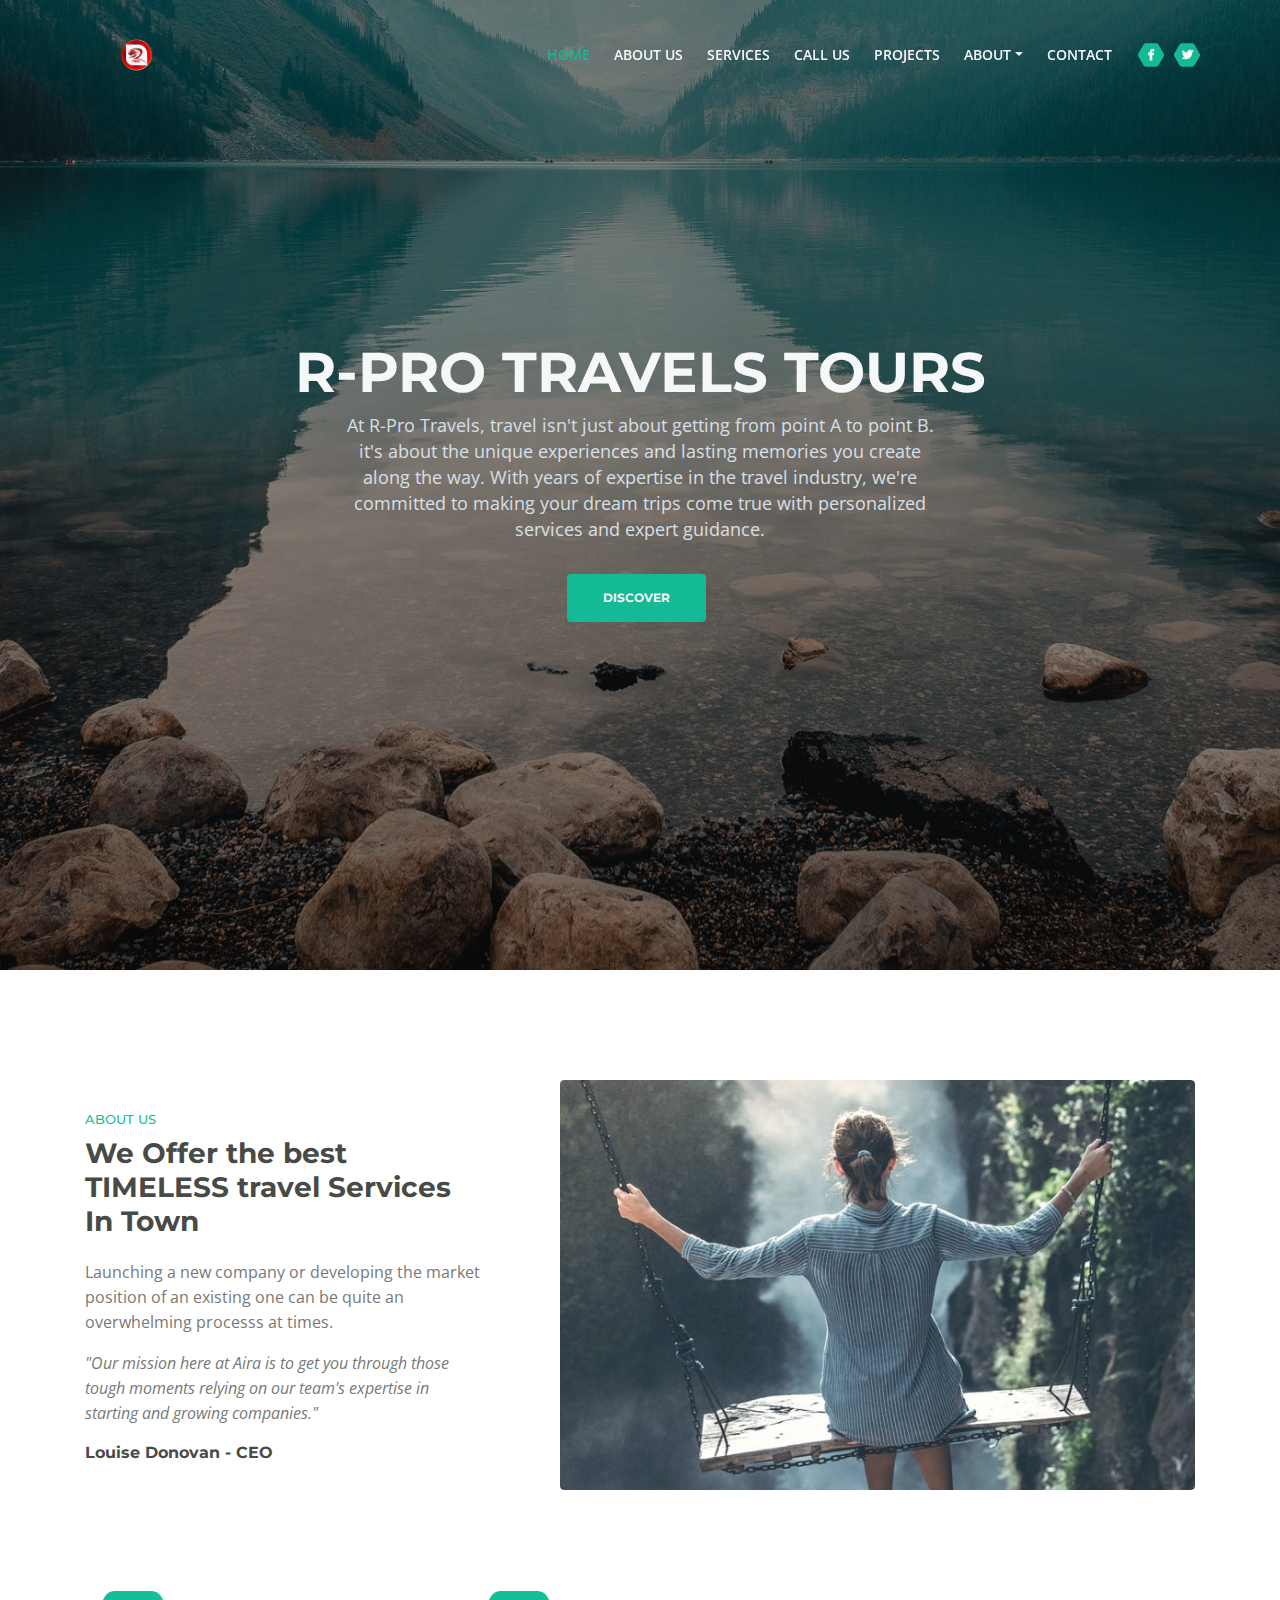
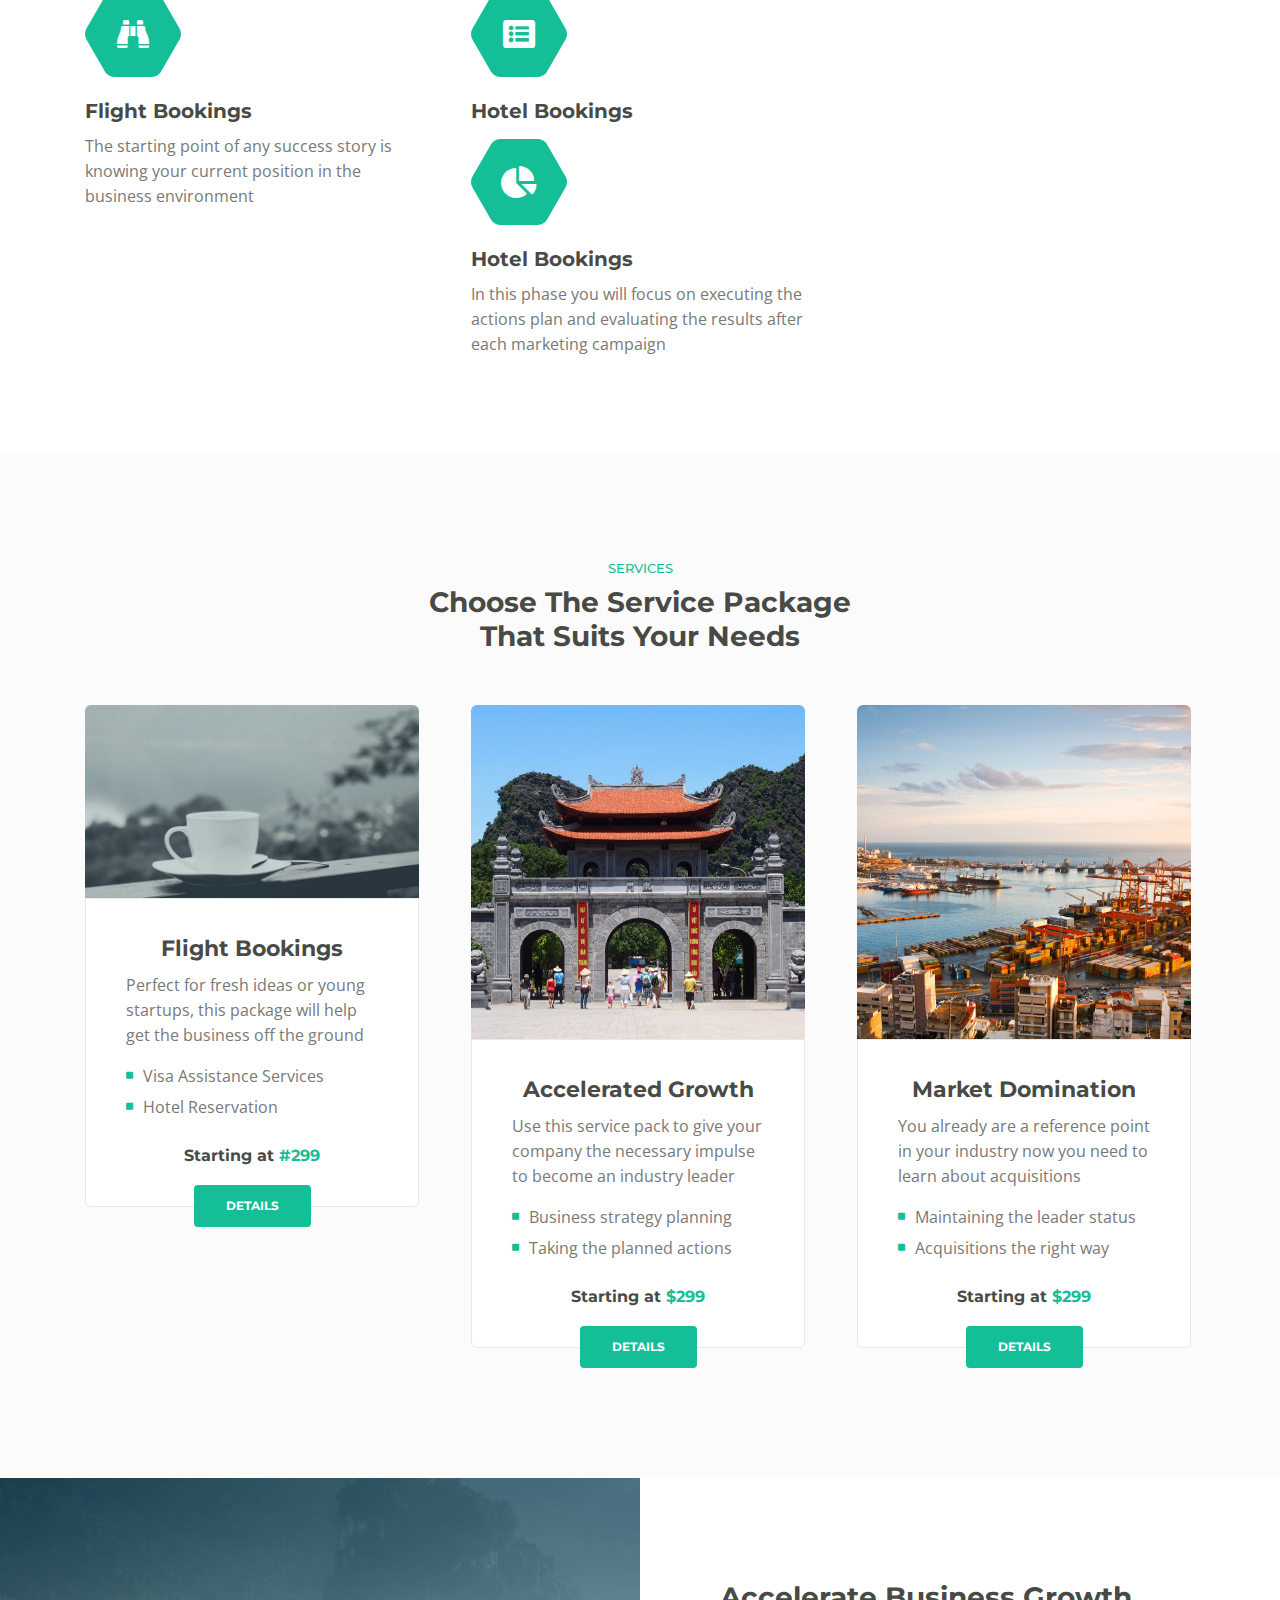
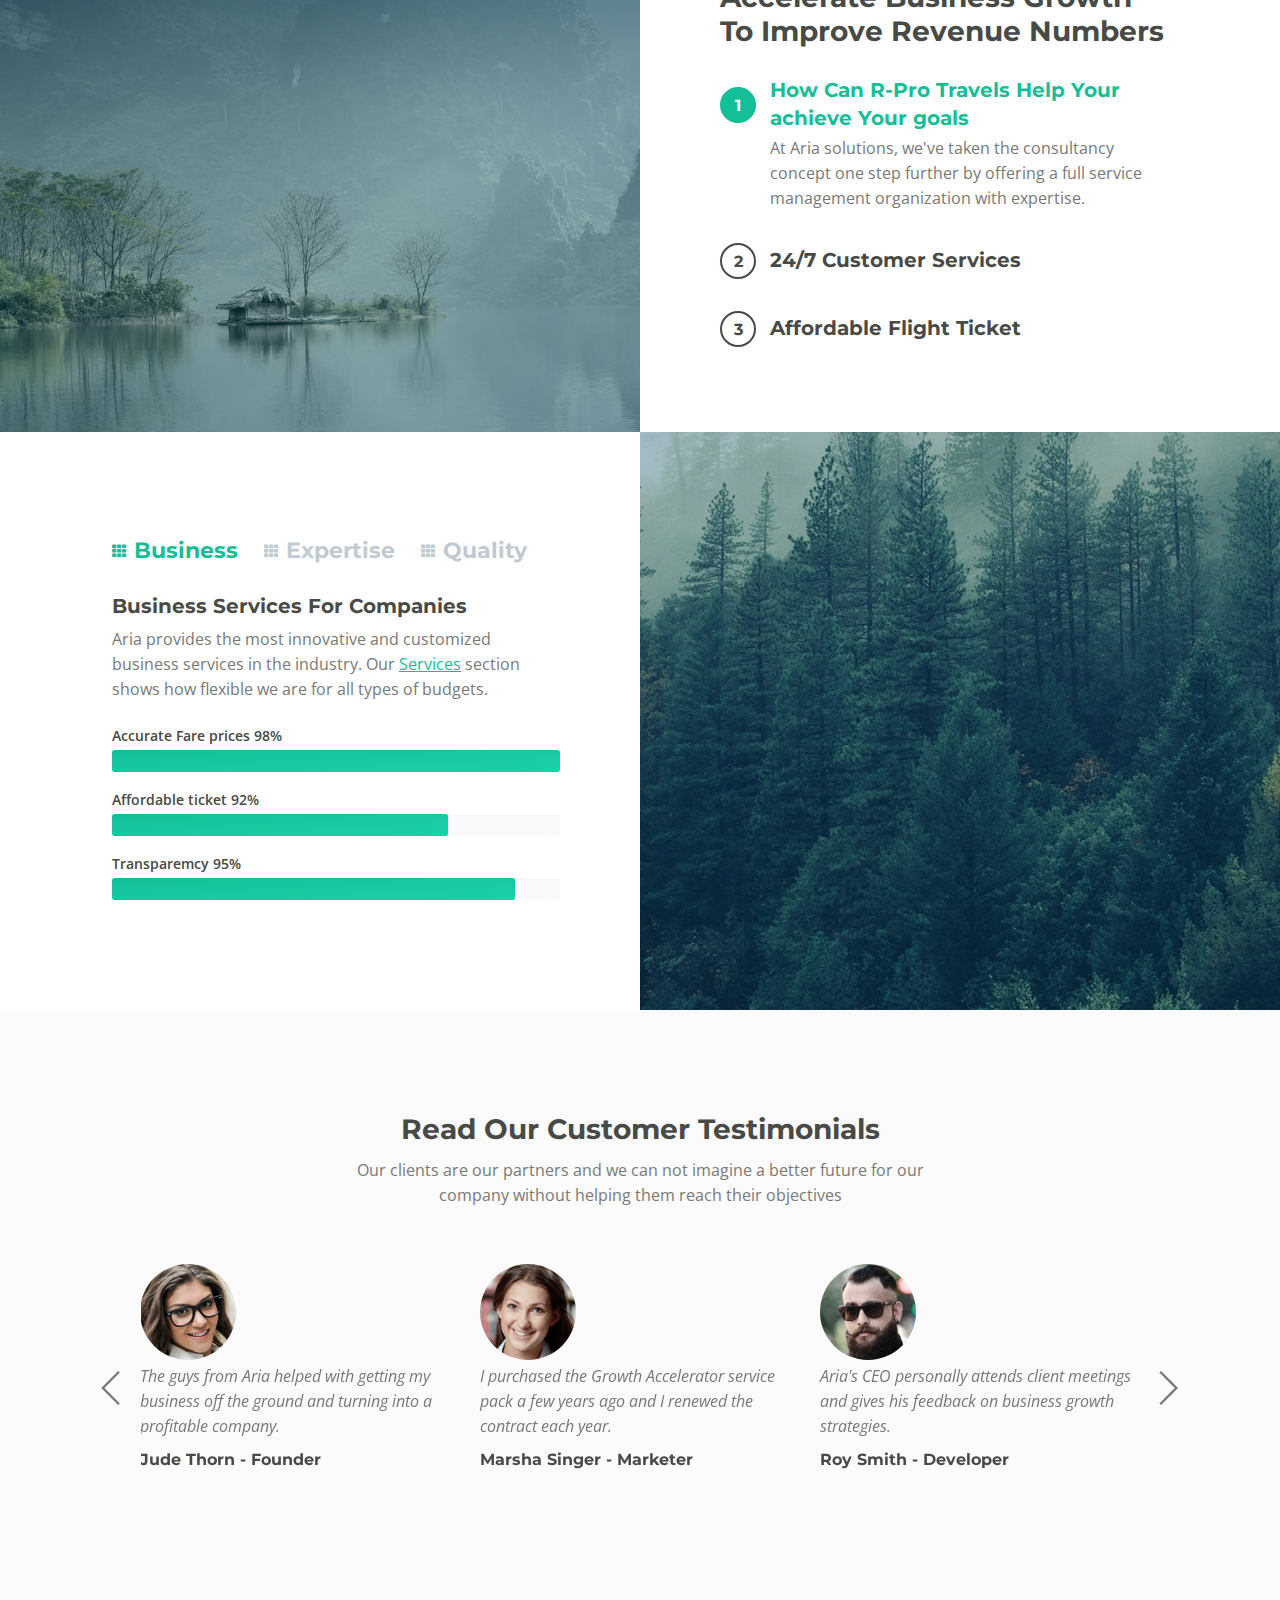
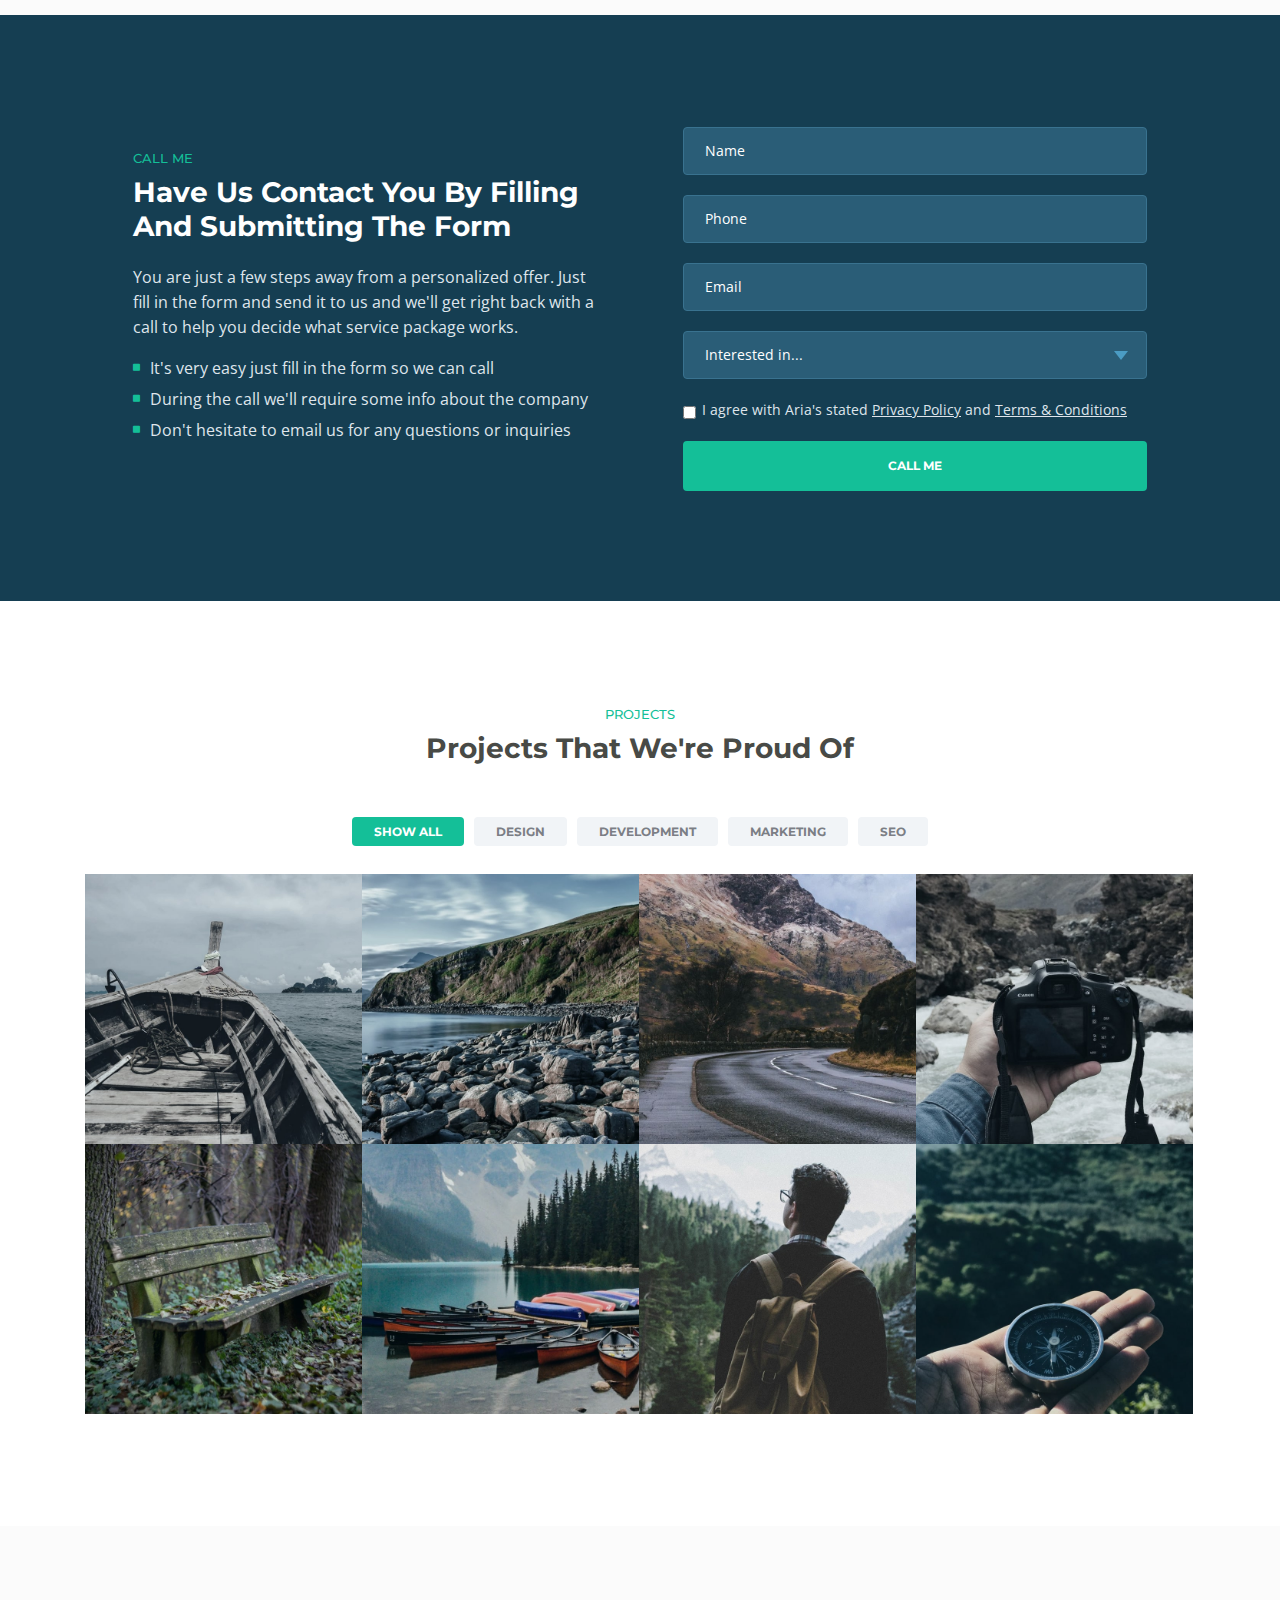
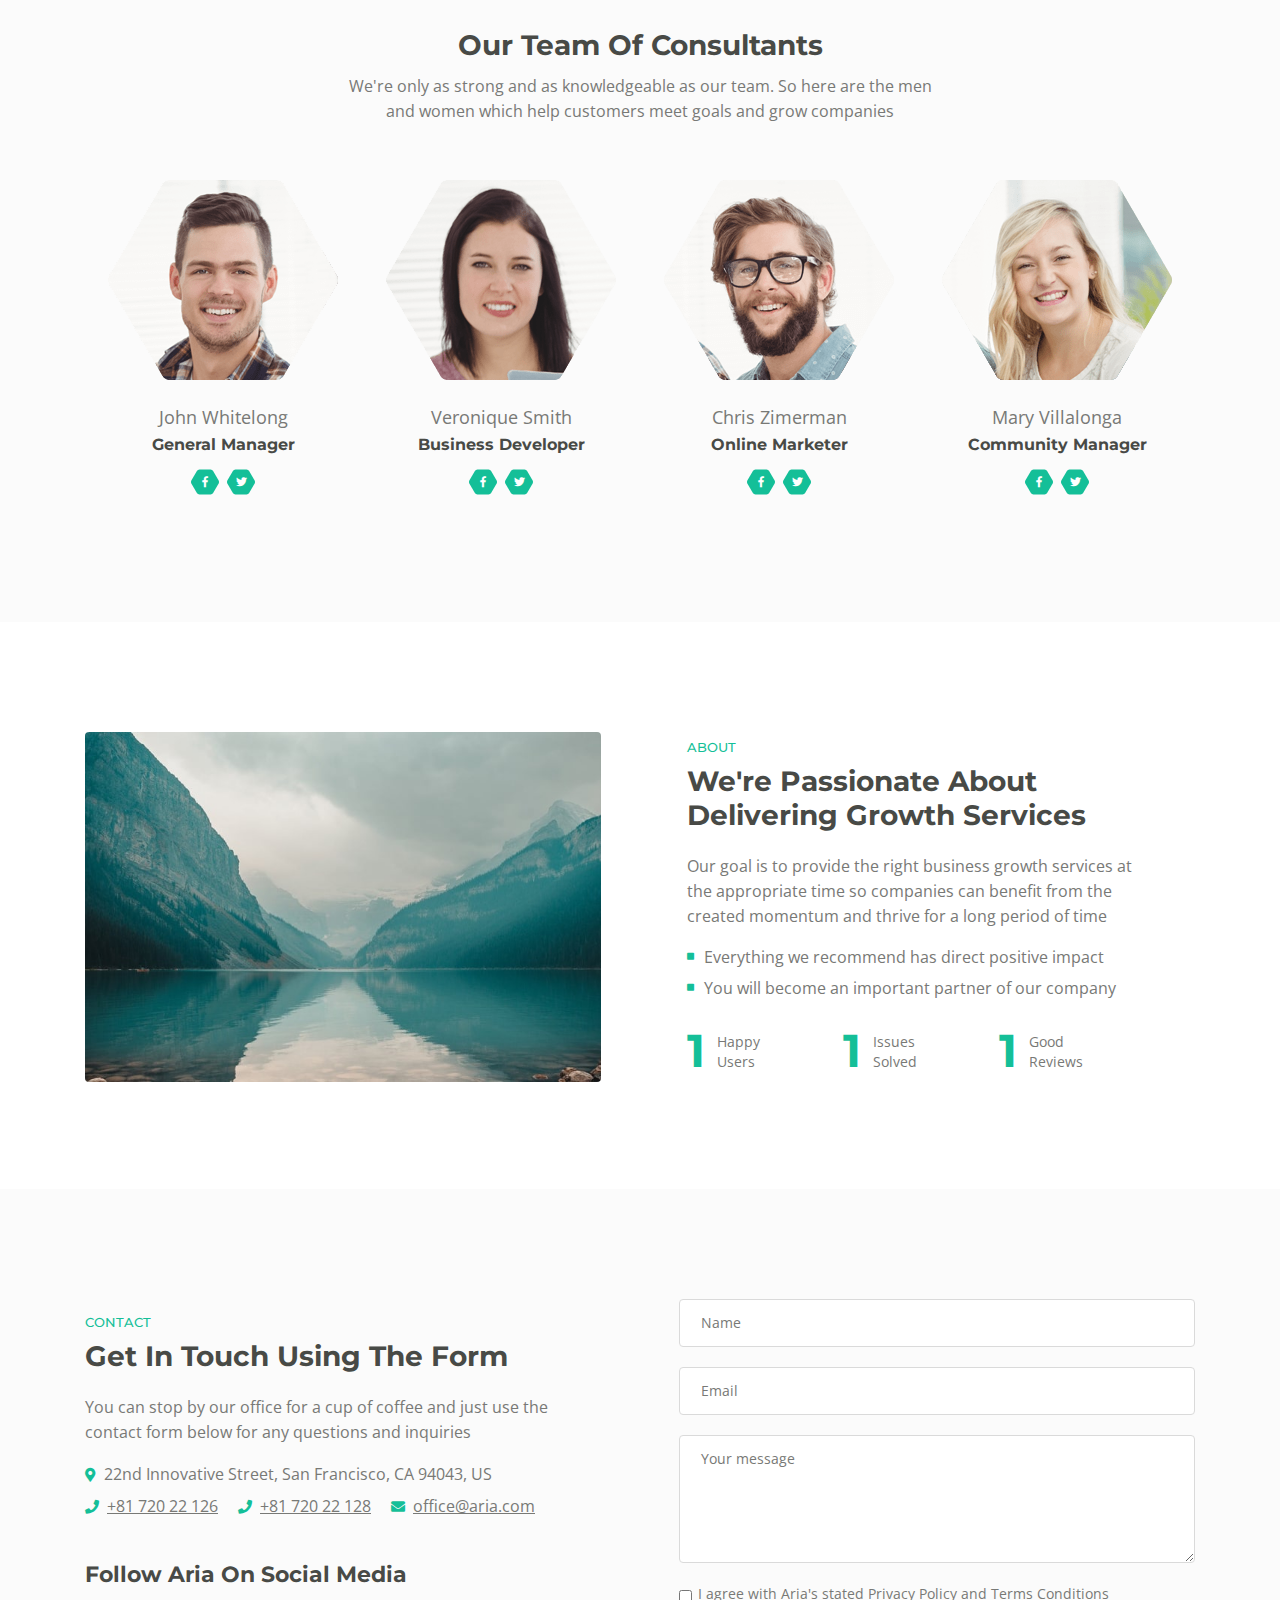
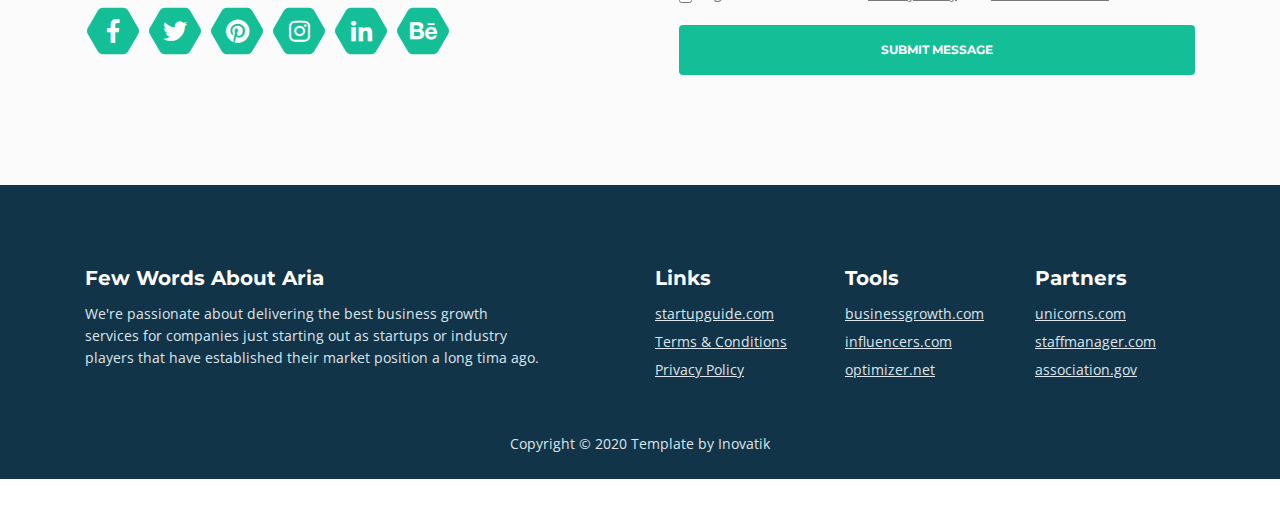
==== web/index.html @ df6839e1 "first commit" ====
<!DOCTYPE html>
<html lang="en">
<head>
    <meta charset="utf-8">
    <meta name="viewport" content="width=device-width, initial-scale=1, shrink-to-fit=no">
    
    <!-- SEO Meta Tags -->
    <meta name="description" content="Aria is a business focused HTML landing page template built with Bootstrap to help you create lead generation websites for companies and their services.">
    <meta name="author" content="Inovatik">

    <!-- OG Meta Tags to improve the way the post looks when you share the page on LinkedIn, Facebook, Google+ -->
	<meta property="og:site_name" content="" /> <!-- website name -->
	<meta property="og:site" content="" /> <!-- website link -->
	<meta property="og:title" content=""/> <!-- title shown in the actual shared post -->
	<meta property="og:description" content="" /> <!-- description shown in the actual shared post -->
	<meta property="og:image" content="" /> <!-- image link, make sure it's jpg -->
	<meta property="og:url" content="" /> <!-- where do you want your post to link to -->
	<meta property="og:type" content="article" />

    <!-- Website Title -->
    <title>R-PRO TRAVELS - Jakpa Easily </title>
    
    <!-- Styles -->
    <link href="https://fonts.googleapis.com/css?family=Montserrat:500,700&display=swap&subset=latin-ext" rel="stylesheet">
    <link href="https://fonts.googleapis.com/css?family=Open+Sans:400,400i,600&display=swap&subset=latin-ext" rel="stylesheet">
    <link href="css/bootstrap.css" rel="stylesheet">
    <link href="css/fontawesome-all.css" rel="stylesheet">
    <link href="css/swiper.css" rel="stylesheet">
	<link href="css/magnific-popup.css" rel="stylesheet">
	<link href="css/styles.css" rel="stylesheet">
	
	<!-- Favicon  -->
    <link rel="icon" href="images/favicon.png">
</head>
<body data-spy="scroll" data-target=".fixed-top">
    
    <!-- Preloader -->
	<div class="spinner-wrapper">
        <div class="spinner">
            <div class="bounce1"></div>
            <div class="bounce2"></div>
            <div class="bounce3"></div>
        </div>
    </div>
    <!-- end of preloader -->
    

    <!-- Navbar -->
    <nav class="navbar navbar-expand-md navbar-dark navbar-custom fixed-top">
        <!-- Text Logo - Use this if you don't have a graphic logo -->
        <!-- <a class="navbar-brand logo-text page-scroll" href="index.html">Aria</a> -->

        <!-- Image Logo -->
        <a class="navbar-brand logo-image" href="index.html"><img src="images/r- pro travels logo.svg" width="250px" alt="alternative"></a>
        
        <!-- Mobile Menu Toggle Button -->
        <button class="navbar-toggler" type="button" data-toggle="collapse" data-target="#navbarsExampleDefault" aria-controls="navbarsExampleDefault" aria-expanded="false" aria-label="Toggle navigation">
            <span class="navbar-toggler-awesome fas fa-bars"></span>
            <span class="navbar-toggler-awesome fas fa-times"></span>
        </button>
        <!-- end of mobile menu toggle button -->

        <div class="collapse navbar-collapse" id="navbarsExampleDefault">
            <ul class="navbar-nav ml-auto">
                <li class="nav-item">
                    <a class="nav-link page-scroll" href="#header">HOME <span class="sr-only">(current)</span></a>
                </li>
                <li class="nav-item">
                    <a class="nav-link page-scroll" href="#intro">ABOUT US </a>
                </li>
                <li class="nav-item">
                    <a class="nav-link page-scroll" href="#services">SERVICES</a>
                </li>
                <li class="nav-item">
                    <a class="nav-link page-scroll" href="#callMe">CALL US</a>
                </li>
                <li class="nav-item">
                    <a class="nav-link page-scroll" href="#projects">PROJECTS</a>
                </li>

                <!-- Dropdown Menu -->          
                <li class="nav-item dropdown">
                    <a class="nav-link dropdown-toggle page-scroll" href="#about" id="navbarDropdown" role="button" aria-haspopup="true" aria-expanded="false">ABOUT</a>
                    <div class="dropdown-menu" aria-labelledby="navbarDropdown">
                        <a class="dropdown-item" href="terms-conditions.html"><span class="item-text">TERMS CONDITIONS</span></a>
                        <div class="dropdown-items-divide-hr"></div>
                        <a class="dropdown-item" href="privacy-policy.html"><span class="item-text">PRIVACY POLICY</span></a>
                    </div>
                </li>
                <!-- end of dropdown menu -->

                <li class="nav-item">
                    <a class="nav-link page-scroll" href="#contact">CONTACT</a>
                </li>
            </ul>
            <span class="nav-item social-icons">
                <span class="fa-stack">
                    <a href="#your-link">
                        <span class="hexagon"></span>
                        <i class="fab fa-facebook-f fa-stack-1x"></i>
                    </a>
                </span>
                <span class="fa-stack">
                    <a href="#your-link">
                        <span class="hexagon"></span>
                        <i class="fab fa-twitter fa-stack-1x"></i>
                    </a>
                </span>
            </span>
        </div>
    </nav> <!-- end of navbar -->
    <!-- end of navbar -->


    <!-- Header -->
    <header id="header" class="header">
        <div class="header-content">
            <div class="container">
                <div class="row">
                    <div class="col-lg-12">
                        <div class="text-container">
                            <h1>R-PRO TRAVELS <span id="js-rotating">TOURS, LIMITED</span></h1>
                            <p class="p-heading p-large">At R-Pro Travels, travel isn't just about getting from point A to point B. it's about the unique experiences and lasting memories you create along the way. With years of expertise in the travel industry, we're committed to making your dream trips come true with personalized services and expert guidance.</p>
                            <a class="btn-solid-lg page-scroll" href="#intro">DISCOVER</a>
                        </div>
                    </div> <!-- end of col -->
                </div> <!-- end of row -->
            </div> <!-- end of container -->
        </div> <!-- end of header-content -->
    </header> <!-- end of header -->
    <!-- end of header -->


    <!-- Intro -->
    <div id="intro" class="basic-1">
        <div class="container">
            <div class="row">
                <div class="col-lg-5">
                    <div class="text-container">
                        <div class="section-title">ABOUT US</div>
                        <h2>We Offer the best TIMELESS travel Services In Town</h2>
                        <p>Launching a new company or developing the market position of an existing one can be quite an overwhelming processs at times.</p>
                        <p class="testimonial-text">"Our mission here at Aira is to get you through those tough moments relying on our team's expertise in starting and growing companies."</p>
                        <div class="testimonial-author">Louise Donovan - CEO</div>
                    </div> <!-- end of text-container -->
                </div> <!-- end of col -->
                <div class="col-lg-7">
                    <div class="image-container">
                        <img class="img-fluid" src="images/intro-office.jpg" alt="alternative">
                    </div> <!-- end of image-container -->
                </div> <!-- end of col -->
            </div> <!-- end of row -->
        </div> <!-- end of container -->
    </div> <!-- end of basic-1 -->
    <!-- end of intro -->


    <!-- Description -->
    <div class="cards-1">
        <div class="container">
            <div class="row">
                <div class="col-lg-12">
                    
                    <!-- Card -->
                    <div class="card">
                        <span class="fa-stack">
                            <span class="hexagon"></span>
                            <i class="fas fa-binoculars fa-stack-1x"></i>
                        </span>
                        <div class="card-body">
                            <h4 class="card-title">Flight Bookings</h4>
                            <p>The starting point of any success story is knowing your current position in the business environment</p>
                        </div>
                    </div>
                    <!-- end of card -->

                    <!-- Card -->
                    <div class="card">
                        <span class="fa-stack">
                            <span class="hexagon"></span>
                            <i class="fas fa-list-alt fa-stack-1x"></i>
                        </span>
                        <div class="card-body">
                            <h4 class="card-title">Hotel Bookings
                    </div>
                    <!-- end of card -->

                    <!-- Card -->
                    <div class="card">
                        <span class="fa-stack">
                            <span class="hexagon"></span>
                            <i class="fas fa-chart-pie fa-stack-1x"></i>
                        </span>
                        <div class="card-body">
                            <h4 class="card-title">Hotel Bookings</h4>
                            <p>In this phase you will focus on executing the actions plan and evaluating the results after each marketing campaign</p>
                        </div>
                    </div>
                    <!-- end of card -->

                </div> <!-- end of col -->
            </div> <!-- end of row -->
        </div> <!-- end of container -->
    </div> <!-- end of cards-1 -->
    <!-- end of description -->


    <!-- Services -->
    <div id="services" class="cards-2">
        <div class="container">
            <div class="row">
                <div class="col-lg-12">
                    <div class="section-title">SERVICES</div>
                    <h2>Choose The Service Package<br> That Suits Your Needs</h2>
                </div> <!-- end of col -->
            </div> <!-- end of row -->
            <div class="row">
                <div class="col-lg-12">
                    
                    <!-- Card -->
                    <div class="card">
                        <div class="card-image">
                            <img class="img-fluid" src="images/services-1.jpg" alt="alternative">
                        </div>
                        <div class="card-body">
                            <h3 class="card-title">Flight Bookings</h3>
                            <p>Perfect for fresh ideas or young startups, this package will help get the business off the ground</p>
                            <ul class="list-unstyled li-space-lg">
                                <li class="media">
                                    <i class="fas fa-square"></i>
                                    <div class="media-body">Visa Assistance Services</div>
                                </li>
                                <li class="media">
                                    <i class="fas fa-square"></i>
                                    <div class="media-body">Hotel Reservation</div>
                                </li>
                            </ul>
                            <p class="price">Starting at <span>#299</span></p>
                        </div>
                        <div class="button-container">
                            <a class="btn-solid-reg page-scroll" href="#callMe">DETAILS</a>
                        </div> <!-- end of button-container -->
                    </div>
                    <!-- end of card -->

                    <!-- Card -->
                    <div class="card">
                        <div class="card-image">
                            <img class="img-fluid" src="images/Japan.png" alt="alternative">
                        </div>
                        <div class="card-body">
                            <h3 class="card-title">Accelerated Growth</h3>
                            <p>Use this service pack to give your company the necessary impulse to become an industry leader</p>
                            <ul class="list-unstyled li-space-lg">
                                <li class="media">
                                    <i class="fas fa-square"></i>
                                    <div class="media-body">Business strategy planning</div>
                                </li>
                                <li class="media">
                                    <i class="fas fa-square"></i>
                                    <div class="media-body">Taking the planned actions</div>
                                </li>
                            </ul>
                            <p class="price">Starting at <span>$299</span></p>
                        </div>
                        <div class="button-container">
                            <a class="btn-solid-reg page-scroll" href="#callMe">DETAILS</a>
                        </div> <!-- end of button-container -->
                    </div>
                    <!-- end of card -->

                    <!-- Card -->
                    <div class="card">
                        <div class="card-image">
                            <img class="img-fluid" src="images/Port Harcourt.png" alt="alternative">
                        </div>
                        <div class="card-body">
                            <h3 class="card-title">Market Domination</h3>
                            <p>You already are a reference point in your industry now you need to learn about acquisitions</p>
                            <ul class="list-unstyled li-space-lg">
                                <li class="media">
                                    <i class="fas fa-square"></i>
                                    <div class="media-body">Maintaining the leader status</div>
                                </li>
                                <li class="media">
                                    <i class="fas fa-square"></i>
                                    <div class="media-body">Acquisitions the right way</div>
                                </li>
                            </ul>
                            <p class="price">Starting at <span>$299</span></p>
                        </div>
                        <div class="button-container">
                            <a class="btn-solid-reg page-scroll" href="#callMe">DETAILS</a>
                        </div> <!-- end of button-container -->
                    </div>
                    <!-- end of card -->

                </div> <!-- end of col -->
            </div> <!-- end of row -->
        </div> <!-- end of container -->
    </div> <!-- end of cards-2 -->
    <!-- end of services -->
    

    <!-- Details 1 -->
	<div id="details" class="accordion">
		<div class="area-1">
		</div><!-- end of area-1 on same line and no space between comments to eliminate margin white space --><div class="area-2">
            
            <!-- Accordion -->
            <div class="accordion-container" id="accordionOne">
                <h2>Accelerate Business Growth To Improve Revenue Numbers</h2>
                <div class="item">
                    <div id="headingOne">
                        <span data-toggle="collapse" data-target="#collapseOne" aria-expanded="true" aria-controls="collapseOne" role="button">
                            <span class="circle-numbering">1</span><span class="accordion-title">How Can R-Pro Travels Help Your achieve Your goals</span>
                        </span>
                    </div>
                    <div id="collapseOne" class="collapse show" aria-labelledby="headingOne" data-parent="#accordionOne">
                        <div class="accordion-body">
                            At Aria solutions, we've taken the consultancy concept one step further by offering a full service management organization with expertise.
                        </div>
                    </div>
                </div> <!-- end of item -->
            
                <div class="item">
                    <div id="headingTwo">
                        <span class="collapsed" data-toggle="collapse" data-target="#collapseTwo" aria-expanded="false" aria-controls="collapseTwo" role="button">
                            <span class="circle-numbering">2</span><span class="accordion-title">24/7 Customer Services</span>
                        </span>
                    </div>
                    <div id="collapseTwo" class="collapse" aria-labelledby="headingTwo" data-parent="#accordionOne">
                        <div class="accordion-body">
                            Aria partners with businesses to business growth and development ideas including environment analysis, plan execution and evaluation.
                        </div>
                    </div>
                </div> <!-- end of item -->
            
                <div class="item">
                    <div id="headingThree">
                        <span class="collapsed" data-toggle="collapse" data-target="#collapseThree" aria-expanded="false" aria-controls="collapseThree" role="button">
                            <span class="circle-numbering">3</span><span class="accordion-title">Affordable Flight Ticket </span>
                        </span>
                    </div>
                    <div id="collapseThree" class="collapse" aria-labelledby="headingThree" data-parent="#accordionOne">
                        <div class="accordion-body">
                            An awesome online marketing plan won't save your bad product but paired with a good product, the sky is the limit for what can be achieved.
                        </div>
                    </div>
                </div> <!-- end of item -->
            </div> <!-- end of accordion-container -->
            <!-- end of accordion -->

		</div> <!-- end of area-2 -->
    </div> <!-- end of accordion -->
    <!-- end of details 1 -->


    <!-- Details 2 -->
	<div class="tabs">
        <div class="area-1">
            <div class="tabs-container">
                
                <!-- Tabs Links -->
                <ul class="nav nav-tabs" id="ariaTabs" role="tablist">
                    <li class="nav-item">
                        <a class="nav-link active" id="nav-tab-1" data-toggle="tab" href="#tab-1" role="tab" aria-controls="tab-1" aria-selected="true"><i class="fas fa-th"></i> Business</a>
                    </li>
                    <li class="nav-item">
                        <a class="nav-link" id="nav-tab-2" data-toggle="tab" href="#tab-2" role="tab" aria-controls="tab-2" aria-selected="false"><i class="fas fa-th"></i> Expertise</a>
                    </li>
                    <li class="nav-item">
                        <a class="nav-link" id="nav-tab-3" data-toggle="tab" href="#tab-3" role="tab" aria-controls="tab-3" aria-selected="false"><i class="fas fa-th"></i> Quality</a>
                    </li>
                </ul>
                <!-- end of tabs links -->
                
                <!-- Tabs Content -->
                <div class="tab-content" id="ariaTabsContent">

                    <!-- Tab -->
                    <div class="tab-pane fade show active" id="tab-1" role="tabpanel" aria-labelledby="tab-1">
                        <h4>Business Services For Companies</h4>
                        <p>Aria provides the most innovative and customized business services in the industry. Our <a class="green page-scroll" href="#services">Services</a> section shows how flexible we are for all types of budgets.</p>
                        
                        <!-- Progress Bars -->
                        <div class="progress-container">
                            <div class="title">Accurate Fare prices 98%</div>
                            <div class="progress">
                                <div class="progress-bar first" role="progressbar" aria-valuenow="0" aria-valuemin="0" aria-valuemax="100"></div>
                            </div>
                            <div class="title">Affordable ticket 92%</div>
                            <div class="progress">
                                <div class="progress-bar second" role="progressbar" aria-valuenow="75" aria-valuemin="0" aria-valuemax="100"></div>
                            </div>
                            <div class="title">Transparemcy 95%</div>
                            <div class="progress">
                                <div class="progress-bar third" role="progressbar" aria-valuenow="90" aria-valuemin="0" aria-valuemax="100"></div>
                            </div>
                        </div> <!-- end of progress-container -->
                        <!-- end of progress bars -->
                        
                    </div> <!-- end of tab-pane --> 
                    <!-- end of tab -->

                    <!-- Tab -->
                    <div class="tab-pane fade" id="tab-2" role="tabpanel" aria-labelledby="tab-2">
                        <ul class="list-unstyled li-space-lg first">
                            <li class="media">
                                <div class="media-bullet">1</div>
                                <div class="media-body"><strong>High quality</strong> is on top of our list when it comes to the way we deliver the services</div>
                            </li>
                            <li class="media">
                                <div class="media-bullet">2</div>
                                <div class="media-body"><strong>Maximum impact</strong> is what we look for in our actions</div>
                            </li>
                            <li class="media">
                                <div class="media-bullet">3</div>
                                <div class="media-body"><strong>Quality standards</strong> are important but meant to be exceeded</div>
                            </li>
                        </ul>
                        <ul class="list-unstyled li-space-lg last">
                            <li class="media">
                                <div class="media-bullet">4</div>
                                <div class="media-body"><strong>We're always looking</strong> for industry leaders to help them win their market position</div>
                            </li>
                            <li class="media">
                                <div class="media-bullet">5</div>
                                <div class="media-body"><strong>Evaluation</strong> is a key aspect of this business and important</div>
                            </li>
                            <li class="media">
                                <div class="media-bullet">6</div>
                                <div class="media-body"><strong>Ethic</strong> procedures ar alwasy at the base of everything we do</div>
                            </li>
                        </ul>
                    </div> <!-- end of tab-pane -->
                    <!-- end of tab -->

                    <!-- Tab -->
                    <div class="tab-pane fade" id="tab-3" role="tabpanel" aria-labelledby="tab-3">
                        <p><strong>We strive to achieve</strong> 100% customer satisfaction for both types of customers: hiring companies and job seekers. Types of customers: <a class="green" href="#your-link">with huge potential</a></p>
                        <p><strong>Our goal is to help</strong> your company achieve its full potential and establish long term stability for <a class="green" href="#your-link">the stakeholders</a></p>
                        <ul class="list-unstyled li-space-lg">
                            <li class="media">
                                <i class="fas fa-square"></i>
                                <div class="media-body">It's easy to get a quotation, just call our office anytime</div>
                            </li>
                            <li class="media">
                                <i class="fas fa-square"></i>
                                <div class="media-body">We'll get back to you with an initial estimate soon</div>
                            </li>
                            <li class="media">
                                <i class="fas fa-square"></i>
                                <div class="media-body">Get ready to see results even after only 30 days</div>
                            </li>
                            <li class="media">
                                <i class="fas fa-square"></i>
                                <div class="media-body">Ask for a quote and start improving your business</div>
                            </li>
                            <li class="media">
                                <i class="fas fa-square"></i>
                                <div class="media-body">Just fill out the form and we'll call you right away</div>
                            </li>
                        </ul>
                    </div> <!-- end of tab-pane -->
                    <!-- end of tab -->

                </div> <!-- end of tab-content -->
                <!-- end of tabs content -->

            </div> <!-- end of tabs-container -->
        </div><!-- end of area-1 on same line and no space between comments to eliminate margin white space --><div class="area-2"></div> <!-- end of area-2 -->
    </div> <!-- end of tabs -->
    <!-- end of details 2 -->


    <!-- Testimonials -->
    <div class="slider">
        <div class="container">
            <div class="row">
                <div class="col-lg-12">
                    <h2>Read Our Customer Testimonials</h2>
                    <p class="p-heading">Our clients are our partners and we can not imagine a better future for our company without helping them reach their objectives</p>
                </div> <!-- end of col -->
            </div> <!-- end of row -->
            <div class="row">
                <div class="col-lg-12">

                    <!-- Card Slider -->
                    <div class="slider-container">
                        <div class="swiper-container card-slider">
                            <div class="swiper-wrapper">
                                
                                <!-- Slide -->
                                <div class="swiper-slide">
                                    <div class="card">
                                        <img class="card-image" src="images/testimonial-1.jpg" alt="alternative">
                                        <div class="card-body">
                                            <div class="testimonial-text">The guys from Aria helped with getting my business off the ground and turning into a profitable company.</div>
                                            <div class="testimonial-author">Jude Thorn - Founder</div>
                                        </div>
                                    </div>
                                </div> <!-- end of swiper-slide -->
                                <!-- end of slide -->
        
                                <!-- Slide -->
                                <div class="swiper-slide">
                                    <div class="card">
                                        <img class="card-image" src="images/testimonial-2.jpg" alt="alternative">
                                        <div class="card-body">
                                            <div class="testimonial-text">I purchased the Growth Accelerator service pack a few years ago and I renewed the contract each year. </div>
                                            <div class="testimonial-author">Marsha Singer - Marketer</div>
                                        </div>
                                    </div>        
                                </div> <!-- end of swiper-slide -->
                                <!-- end of slide -->
        
                                <!-- Slide -->
                                <div class="swiper-slide">
                                    <div class="card">
                                        <img class="card-image" src="images/testimonial-3.jpg" alt="alternative">
                                        <div class="card-body">
                                            <div class="testimonial-text">Aria's CEO personally attends client meetings and gives his feedback on business growth strategies.</div>
                                            <div class="testimonial-author">Roy Smith - Developer</div>
                                        </div>
                                    </div>        
                                </div> <!-- end of swiper-slide -->
                                <!-- end of slide -->
        
                                <!-- Slide -->
                                <div class="swiper-slide">
                                    <div class="card">
                                        <img class="card-image" src="images/testimonial-4.jpg" alt="alternative">
                                        <div class="card-body">
                                            <div class="testimonial-text">At the beginning I thought the prices are a little high for what they offer but they over deliver each and every time.</div>
                                            <div class="testimonial-author">Ronald Spice - Owner</div>
                                        </div>
                                    </div>
                                </div> <!-- end of swiper-slide -->
                                <!-- end of slide -->
        
                                <!-- Slide -->
                                <div class="swiper-slide">
                                    <div class="card">
                                        <img class="card-image" src="images/testimonial-5.jpg" alt="alternative">
                                        <div class="card-body">
                                            <div class="testimonial-text">I recommend Aria to every business owner or growth leader that wants to take his company to the next level.</div>
                                            <div class="testimonial-author">Lindsay Rune - Manager</div>
                                        </div>
                                    </div>        
                                </div> <!-- end of swiper-slide -->
                                <!-- end of slide -->
        
                                <!-- Slide -->
                                <div class="swiper-slide">
                                    <div class="card">
                                        <img class="card-image" src="images/testimonial-6.jpg" alt="alternative">
                                        <div class="card-body">
                                            <div class="testimonial-text">My goals for using Aria's services seemed high when I first set them but they've met them with no problems.</div>
                                            <div class="testimonial-author">Ann Black - Consultant</div>
                                        </div>
                                    </div>        
                                </div> <!-- end of swiper-slide -->
                                <!-- end of slide -->
                            
                            </div> <!-- end of swiper-wrapper -->
        
                            <!-- Add Arrows -->
                            <div class="swiper-button-next"></div>
                            <div class="swiper-button-prev"></div>
                            <!-- end of add arrows -->
        
                        </div> <!-- end of swiper-container -->
                    </div> <!-- end of sliedr-container -->
                    <!-- end of card slider -->

                </div> <!-- end of col -->
            </div> <!-- end of row -->
        </div> <!-- end of container -->
    </div> <!-- end of slider -->
    <!-- end of testimonials -->


    <!-- Call Me -->
    <div id="callMe" class="form-1">
        <div class="container">
            <div class="row">
                <div class="col-lg-6">
                    <div class="text-container">
                        <div class="section-title">CALL ME</div>
                        <h2 class="white">Have Us Contact You By Filling And Submitting The Form</h2>
                        <p class="white">You are just a few steps away from a personalized offer. Just fill in the form and send it to us and we'll get right back with a call to help you decide what service package works.</p>
                        <ul class="list-unstyled li-space-lg white">
                            <li class="media">
                                <i class="fas fa-square"></i>
                                <div class="media-body">It's very easy just fill in the form so we can call</div>
                            </li>
                            <li class="media">
                                <i class="fas fa-square"></i>
                                <div class="media-body">During the call we'll require some info about the company</div>
                            </li>
                            <li class="media">
                                <i class="fas fa-square"></i>
                                <div class="media-body">Don't hesitate to email us for any questions or inquiries</div>
                            </li>
                        </ul>
                    </div>
                </div> <!-- end of col -->
                <div class="col-lg-6">
                   
                    <!-- Call Me Form -->
                    <form id="callMeForm" data-toggle="validator" data-focus="false">
                        <div class="form-group">
                            <input type="text" class="form-control-input" id="lname" name="lname" required>
                            <label class="label-control" for="lname">Name</label>
                            <div class="help-block with-errors"></div>
                        </div>
                        <div class="form-group">
                            <input type="text" class="form-control-input" id="lphone" name="lphone" required>
                            <label class="label-control" for="lphone">Phone</label>
                            <div class="help-block with-errors"></div>
                        </div>
                        <div class="form-group">
                            <input type="email" class="form-control-input" id="lemail" name="lemail" required>
                            <label class="label-control" for="lemail">Email</label>
                            <div class="help-block with-errors"></div>
                        </div>
                        <div class="form-group">
                            <select class="form-control-select" id="lselect" required>
                                <option class="select-option" value="" disabled selected>Interested in...</option>
                                <option class="select-option" value="Off The Ground">Off The Ground</option>
                                <option class="select-option" value="Accelerated Growth">Accelerated Growth</option>
                                <option class="select-option" value="Market Domination">Market Domination</option>
                            </select>
                            <div class="help-block with-errors"></div>
                        </div>
                        <div class="form-group checkbox white">
                            <input type="checkbox" id="lterms" value="Agreed-to-Terms" name="lterms" required>I agree with Aria's stated <a class="white" href="privacy-policy.html">Privacy Policy</a> and <a class="white" href="terms-conditions.html">Terms & Conditions</a>
                            <div class="help-block with-errors"></div>
                        </div>
                        <div class="form-group">
                            <button type="submit" class="form-control-submit-button">CALL ME</button>
                        </div>
                        <div class="form-message">
                            <div id="lmsgSubmit" class="h3 text-center hidden"></div>
                        </div>
                    </form>
                    <!-- end of call me form -->
                    
                </div> <!-- end of col -->
            </div> <!-- end of row -->
        </div> <!-- end of container -->
    </div> <!-- end of form-1 -->
    <!-- end of call me -->


    <!-- Projects -->
	<div id="projects" class="filter">
		<div class="container">
            <div class="row">
                <div class="col-lg-12">
                    <div class="section-title">PROJECTS</div>
                    <h2>Projects That We're Proud Of</h2>
                </div> <!-- end of col -->
            </div> <!-- end of row -->
            <div class="row">
                <div class="col-lg-12">
                    <!-- Filter -->
                    <div class="button-group filters-button-group">
                        <a class="button is-checked" data-filter="*"><span>SHOW ALL</span></a>
                        <a class="button" data-filter=".design"><span>DESIGN</span></a>
                        <a class="button" data-filter=".development"><span>DEVELOPMENT</span></a>
                        <a class="button" data-filter=".marketing"><span>MARKETING</span></a>
                        <a class="button" data-filter=".seo"><span>SEO</span></a>
                    </div> <!-- end of button group -->
                    <div class="grid">
                        <div class="element-item development">
                            <a class="popup-with-move-anim" href="#project-1"><div class="element-item-overlay"><span>Online Banking</span></div><img src="images/project-1.jpg" alt="alternative"></a>
                        </div>
                        <div class="element-item development">
                            <a class="popup-with-move-anim" href="#project-2"><div class="element-item-overlay"><span>Classic Industry</span></div><img src="images/project-2.jpg" alt="alternative"></a>
                        </div>
                        <div class="element-item design development marketing">
                            <a class="popup-with-move-anim" href="#project-3"><div class="element-item-overlay"><span>BoomBap Audio</span></div><img src="images/project-3.jpg" alt="alternative"></a>
                        </div>
                        <div class="element-item design development marketing">
                            <a class="popup-with-move-anim" href="#project-4"><div class="element-item-overlay"><span>Van Moose</span></div><img src="images/project-4.jpg" alt="alternative"></a>
                        </div>
                        <div class="element-item design development marketing seo">
                            <a class="popup-with-move-anim" href="#project-5"><div class="element-item-overlay"><span>Joy Moments</span></div><img src="images/project-5.jpg" alt="alternative"></a>
                        </div>
                        <div class="element-item design marketing seo">
                            <a class="popup-with-move-anim" href="#project-6"><div class="element-item-overlay"><span>Spark Events</span></div><img src="images/project-6.jpg" alt="alternative"></a>
                        </div>
                        <div class="element-item design marketing">
                            <a class="popup-with-move-anim" href="#project-7"><div class="element-item-overlay"><span>Casual Wear</span></div><img src="images/project-7.jpg" alt="alternative"></a>
                        </div>
                        <div class="element-item design marketing">
                            <a class="popup-with-move-anim" href="#project-8"><div class="element-item-overlay"><span>Zazoo Apps</span></div><img src="images/project-8.jpg" alt="alternative"></a>
                        </div>
                    </div> <!-- end of grid -->
                    <!-- end of filter -->
                    
                </div> <!-- end of col -->
            </div> <!-- end of row -->
		</div> <!-- end of container -->
    </div> <!-- end of filter -->
    <!-- end of projects -->


    <!-- Project Lightboxes -->
    <!-- Lightbox -->
    <div id="project-1" class="lightbox-basic zoom-anim-dialog mfp-hide">
        <div class="row">
            <button title="Close (Esc)" type="button" class="mfp-close x-button">×</button>
            <div class="col-lg-8">
                <img class="img-fluid" src="images/project-1.jpg" alt="alternative">
            </div> <!-- end of col -->
            <div class="col-lg-4">
                <h3>Online Banking</h3>
                <hr class="line-heading">
                <h6>Strategy Development</h6>
                <p>Need a solid foundation for your business growth plans? Aria will help you manage sales and meet your current needs</p>
                <p>By offering the best professional services and quality products in the market. Don't hesitate and get in touch with us.</p>
                <div class="testimonial-container">
                    <p class="testimonial-text">Need a solid foundation for your business growth plans? Aria will help you manage sales and meet your current requirements.</p>
                    <p class="testimonial-author">General Manager</p>
                </div>
                <a class="btn-solid-reg" href="#your-link">DETAILS</a> <a class="btn-outline-reg mfp-close as-button" href="#projects">BACK</a> 
            </div> <!-- end of col -->
        </div> <!-- end of row -->
    </div> <!-- end of lightbox-basic -->
    <!-- end of lightbox -->

    <!-- Lightbox -->
    <div id="project-2" class="lightbox-basic zoom-anim-dialog mfp-hide">
        <div class="row">
            <button title="Close (Esc)" type="button" class="mfp-close x-button">×</button>
            <div class="col-lg-8">
                <img class="img-fluid" src="images/project-2.jpg" alt="alternative">
            </div> <!-- end of col -->
            <div class="col-lg-4">
                <h3>Classic Industry</h3>
                <hr class="line-heading">
                <h6>Strategy Development</h6>
                <p>Need a solid foundation for your business growth plans? Aria will help you manage sales and meet your current needs</p>
                <p>By offering the best professional services and quality products in the market. Don't hesitate and get in touch with us.</p>
                <div class="testimonial-container">
                    <p class="testimonial-text">Need a solid foundation for your business growth plans? Aria will help you manage sales and meet your current requirements.</p>
                    <p class="testimonial-author">General Manager</p>
                </div>
                <a class="btn-solid-reg" href="#your-link">DETAILS</a> <a class="btn-outline-reg mfp-close as-button" href="#projects">BACK</a> 
            </div> <!-- end of col -->
        </div> <!-- end of row -->
    </div> <!-- end of lightbox-basic -->
    <!-- end of lightbox -->

    <!-- Lightbox -->
    <div id="project-3" class="lightbox-basic zoom-anim-dialog mfp-hide">
        <div class="row">
            <button title="Close (Esc)" type="button" class="mfp-close x-button">×</button>
            <div class="col-lg-8">
                <img class="img-fluid" src="images/project-3.jpg" alt="alternative">
            </div> <!-- end of col -->
            <div class="col-lg-4">
                <h3>BoomBap Audio</h3>
                <hr class="line-heading">
                <h6>Strategy Development</h6>
                <p>Need a solid foundation for your business growth plans? Aria will help you manage sales and meet your current needs</p>
                <p>By offering the best professional services and quality products in the market. Don't hesitate and get in touch with us.</p>
                <div class="testimonial-container">
                    <p class="testimonial-text">Need a solid foundation for your business growth plans? Aria will help you manage sales and meet your current requirements.</p>
                    <p class="testimonial-author">General Manager</p>
                </div>
                <a class="btn-solid-reg" href="#your-link">DETAILS</a> <a class="btn-outline-reg mfp-close as-button" href="#projects">BACK</a> 
            </div> <!-- end of col -->
        </div> <!-- end of row -->
    </div> <!-- end of lightbox-basic -->
    <!-- end of lightbox -->

    <!-- Lightbox -->
    <div id="project-4" class="lightbox-basic zoom-anim-dialog mfp-hide">
        <div class="row">
            <button title="Close (Esc)" type="button" class="mfp-close x-button">×</button>
            <div class="col-lg-8">
                <img class="img-fluid" src="images/project-4.jpg" alt="alternative">
            </div> <!-- end of col -->
            <div class="col-lg-4">
                <h3>Van Moose</h3>
                <hr class="line-heading">
                <h6>Strategy Development</h6>
                <p>Need a solid foundation for your business growth plans? Aria will help you manage sales and meet your current needs</p>
                <p>By offering the best professional services and quality products in the market. Don't hesitate and get in touch with us.</p>
                <div class="testimonial-container">
                    <p class="testimonial-text">Need a solid foundation for your business growth plans? Aria will help you manage sales and meet your current requirements.</p>
                    <p class="testimonial-author">General Manager</p>
                </div>
                <a class="btn-solid-reg" href="#your-link">DETAILS</a> <a class="btn-outline-reg mfp-close as-button" href="#projects">BACK</a> 
            </div> <!-- end of col -->
        </div> <!-- end of row -->
    </div> <!-- end of lightbox-basic -->
    <!-- end of lightbox -->

    <!-- Lightbox -->
    <div id="project-5" class="lightbox-basic zoom-anim-dialog mfp-hide">
        <div class="row">
            <button title="Close (Esc)" type="button" class="mfp-close x-button">×</button>
            <div class="col-lg-8">
                <img class="img-fluid" src="images/project-5.jpg" alt="alternative">
            </div> <!-- end of col -->
            <div class="col-lg-4">
                <h3>Joy Moments</h3>
                <hr class="line-heading">
                <h6>Strategy Development</h6>
                <p>Need a solid foundation for your business growth plans? Aria will help you manage sales and meet your current needs</p>
                <p>By offering the best professional services and quality products in the market. Don't hesitate and get in touch with us.</p>
                <div class="testimonial-container">
                    <p class="testimonial-text">Need a solid foundation for your business growth plans? Aria will help you manage sales and meet your current requirements.</p>
                    <p class="testimonial-author">General Manager</p>
                </div>
                <a class="btn-solid-reg" href="#your-link">DETAILS</a> <a class="btn-outline-reg mfp-close as-button" href="#projects">BACK</a> 
            </div> <!-- end of col -->
        </div> <!-- end of row -->
    </div> <!-- end of lightbox-basic -->
    <!-- end of lightbox -->

    <!-- Lightbox -->
    <div id="project-6" class="lightbox-basic zoom-anim-dialog mfp-hide">
        <div class="row">
            <button title="Close (Esc)" type="button" class="mfp-close x-button">×</button>
            <div class="col-lg-8">
                <img class="img-fluid" src="images/project-6.jpg" alt="alternative">
            </div> <!-- end of col -->
            <div class="col-lg-4">
                <h3>Spark Events</h3>
                <hr class="line-heading">
                <h6>Strategy Development</h6>
                <p>Need a solid foundation for your business growth plans? Aria will help you manage sales and meet your current needs</p>
                <p>By offering the best professional services and quality products in the market. Don't hesitate and get in touch with us.</p>
                <div class="testimonial-container">
                    <p class="testimonial-text">Need a solid foundation for your business growth plans? Aria will help you manage sales and meet your current requirements.</p>
                    <p class="testimonial-author">General Manager</p>
                </div>
                <a class="btn-solid-reg" href="#your-link">DETAILS</a> <a class="btn-outline-reg mfp-close as-button" href="#projects">BACK</a> 
            </div> <!-- end of col -->
        </div> <!-- end of row -->
    </div> <!-- end of lightbox-basic -->
    <!-- end of lightbox -->

    <!-- Lightbox -->
    <div id="project-7" class="lightbox-basic zoom-anim-dialog mfp-hide">
        <div class="row">
            <button title="Close (Esc)" type="button" class="mfp-close x-button">×</button>
            <div class="col-lg-8">
                <img class="img-fluid" src="images/project-7.jpg" alt="alternative">
            </div> <!-- end of col -->
            <div class="col-lg-4">
                <h3>Casual Wear</h3>
                <hr class="line-heading">
                <h6>Strategy Development</h6>
                <p>Need a solid foundation for your business growth plans? Aria will help you manage sales and meet your current needs</p>
                <p>By offering the best professional services and quality products in the market. Don't hesitate and get in touch with us.</p>
                <div class="testimonial-container">
                    <p class="testimonial-text">Need a solid foundation for your business growth plans? Aria will help you manage sales and meet your current requirements.</p>
                    <p class="testimonial-author">General Manager</p>
                </div>
                <a class="btn-solid-reg" href="#your-link">DETAILS</a> <a class="btn-outline-reg mfp-close as-button" href="#projects">BACK</a> 
            </div> <!-- end of col -->
        </div> <!-- end of row -->
    </div> <!-- end of lightbox-basic -->
    <!-- end of lightbox -->

    <!-- Lightbox -->
    <div id="project-8" class="lightbox-basic zoom-anim-dialog mfp-hide">
        <div class="row">
            <button title="Close (Esc)" type="button" class="mfp-close x-button">×</button>
            <div class="col-lg-8">
                <img class="img-fluid" src="images/project-8.jpg" alt="alternative">
            </div> <!-- end of col -->
            <div class="col-lg-4">
                <h3>Zazoo Apps</h3>
                <hr class="line-heading">
                <h6>Strategy Development</h6>
                <p>Need a solid foundation for your business growth plans? Aria will help you manage sales and meet your current needs</p>
                <p>By offering the best professional services and quality products in the market. Don't hesitate and get in touch with us.</p>
                <div class="testimonial-container">
                    <p class="testimonial-text">Need a solid foundation for your business growth plans? Aria will help you manage sales and meet your current requirements.</p>
                    <p class="testimonial-author">General Manager</p>
                </div>
                <a class="btn-solid-reg" href="#your-link">DETAILS</a> <a class="btn-outline-reg mfp-close as-button" href="#projects">BACK</a> 
            </div> <!-- end of col -->
        </div> <!-- end of row -->
    </div> <!-- end of lightbox-basic -->
    <!-- end of lightbox -->
    <!-- end of project lightboxes -->


    <!-- Team -->
    <div class="basic-2">
        <div class="container">
            <div class="row">
                <div class="col-lg-12">
                    <h2>Our Team Of Consultants</h2>
                    <p class="p-heading">We're only as strong and as knowledgeable as our team. So here are the men and women which help customers meet goals and grow companies</p>
                </div> <!-- end of col -->
            </div> <!-- end of row -->
            <div class="row">
                <div class="col-lg-12">

                    <!-- Team Member -->
                    <div class="team-member">
                        <div class="image-wrapper">
                            <img class="img-fluid" src="images/team-1.png" alt="alternative">
                        </div> <!-- end of image-wrapper -->
                        <p class="p-large">John Whitelong</p>
                        <p class="job-title">General Manager</p>
                        <span class="social-icons">
                            <span class="fa-stack">
                                <a href="#your-link">
                                    <span class="hexagon"></span>
                                    <i class="fab fa-facebook-f fa-stack-1x"></i>
                                </a>
                            </span>
                            <span class="fa-stack">
                                <a href="#your-link">
                                    <span class="hexagon"></span>
                                    <i class="fab fa-twitter fa-stack-1x"></i>
                                </a>
                            </span>
                        </span>
                    </div> <!-- end of team-member -->
                    <!-- end of team member -->

                    <!-- Team Member -->
                    <div class="team-member">
                        <div class="image-wrapper">
                            <img class="img-fluid" src="images/team-2.png" alt="alternative">
                        </div> <!-- end of image wrapper -->
                        <p class="p-large">Veronique Smith</p>
                        <p class="job-title">Business Developer</p>
                        <span class="social-icons">
                            <span class="fa-stack">
                                <a href="#your-link">
                                    <span class="hexagon"></span>
                                    <i class="fab fa-facebook-f fa-stack-1x"></i>
                                </a>
                            </span>
                            <span class="fa-stack">
                                <a href="#your-link">
                                    <span class="hexagon"></span>
                                    <i class="fab fa-twitter fa-stack-1x"></i>
                                </a>
                            </span>
                        </span>
                    </div> <!-- end of team-member -->
                    <!-- end of team member -->

                    <!-- Team Member -->
                    <div class="team-member">
                        <div class="image-wrapper">
                            <img class="img-fluid" src="images/team-3.png" alt="alternative">
                        </div> <!-- end of image wrapper -->
                        <p class="p-large">Chris Zimerman</p>
                        <p class="job-title">Online Marketer</p>
                        <span class="social-icons">
                            <span class="fa-stack">
                                <a href="#your-link">
                                    <span class="hexagon"></span>
                                    <i class="fab fa-facebook-f fa-stack-1x"></i>
                                </a>
                            </span>
                            <span class="fa-stack">
                                <a href="#your-link">
                                    <span class="hexagon"></span>
                                    <i class="fab fa-twitter fa-stack-1x"></i>
                                </a>
                            </span>
                        </span>
                    </div> <!-- end of team-member -->
                    <!-- end of team member -->

                    <!-- Team Member -->
                    <div class="team-member">
                        <div class="image-wrapper">
                            <img class="img-fluid" src="images/team-4.png" alt="alternative">
                        </div> <!-- end of image wrapper -->
                        <p class="p-large">Mary Villalonga</p>
                        <p class="job-title">Community Manager</p>
                        <span class="social-icons">
                            <span class="fa-stack">
                                <a href="#your-link">
                                    <span class="hexagon"></span>
                                    <i class="fab fa-facebook-f fa-stack-1x"></i>
                                </a>
                            </span>
                            <span class="fa-stack">
                                <a href="#your-link">
                                    <span class="hexagon"></span>
                                    <i class="fab fa-twitter fa-stack-1x"></i>
                                </a>
                            </span>
                        </span>
                    </div> <!-- end of team-member -->
                    <!-- end of team member -->

                </div> <!-- end of col -->
            </div> <!-- end of row -->
        </div> <!-- end of container -->
    </div> <!-- end of basic-2 -->
    <!-- end of team -->


    <!-- About -->
    <div id="about" class="counter">
        <div class="container">
            <div class="row">
                <div class="col-lg-5 col-xl-6">
                    <div class="image-container">
                        <img class="img-fluid" src="images/about.jpg" alt="alternative">
                    </div> <!-- end of image-container -->
                </div> <!-- end of col -->
                <div class="col-lg-7 col-xl-6">
                    <div class="text-container">
                        <div class="section-title">ABOUT</div>
                        <h2>We're Passionate About Delivering Growth Services</h2>
                        <p>Our goal is to provide the right business growth services at the appropriate time so companies can benefit from the created momentum and thrive for a long period of time</p>
                        <ul class="list-unstyled li-space-lg">
                            <li class="media">
                                <i class="fas fa-square"></i>
                                <div class="media-body">Everything we recommend has direct positive impact</div>
                            </li>
                            <li class="media">
                                <i class="fas fa-square"></i>
                                <div class="media-body">You will become an important partner of our company</div>
                            </li>
                        </ul>

                        <!-- Counter -->
                        <div id="counter">
                            <div class="cell">
                                <div class="counter-value number-count" data-count="231">1</div>
                                <div class="counter-info">Happy<br>Users</div>
                            </div>
                            <div class="cell">
                                <div class="counter-value number-count" data-count="121">1</div>
                                <div class="counter-info">Issues<br>Solved</div>
                            </div>
                            <div class="cell">
                                <div class="counter-value number-count" data-count="159">1</div>
                                <div class="counter-info">Good<br>Reviews</div>
                            </div>
                        </div>
                        <!-- end of counter -->

                    </div> <!-- end of text-container -->      
                </div> <!-- end of col -->
            </div> <!-- end of row -->
        </div> <!-- end of container -->
    </div> <!-- end of counter -->
    <!-- end of about -->


    <!-- Contact -->
    <div id="contact" class="form-2">
        <div class="container">
            <div class="row">
                <div class="col-lg-6">
                    <div class="text-container">
                        <div class="section-title">CONTACT</div>
                        <h2>Get In Touch Using The Form</h2>
                        <p>You can stop by our office for a cup of coffee and just use the contact form below for any questions and inquiries</p>
                        <ul class="list-unstyled li-space-lg">
                            <li class="address"><i class="fas fa-map-marker-alt"></i>22nd Innovative Street, San Francisco, CA 94043, US</li>
                            <li><i class="fas fa-phone"></i><a href="tel:003024630820">+81 720 22 126</a></li>
                            <li><i class="fas fa-phone"></i><a href="tel:003024630820">+81 720 22 128</a></li>
                            <li><i class="fas fa-envelope"></i><a href="mailto:office@aria.com">office@aria.com</a></li>
                        </ul>
                        <h3>Follow Aria On Social Media</h3>

                        <span class="fa-stack">
                            <a href="#your-link">
                                <span class="hexagon"></span>
                                <i class="fab fa-facebook-f fa-stack-1x"></i>
                            </a>
                        </span>
                        <span class="fa-stack">
                            <a href="#your-link">
                                <span class="hexagon"></span>
                                <i class="fab fa-twitter fa-stack-1x"></i>
                            </a>
                        </span>
                        <span class="fa-stack">
                            <a href="#your-link">
                                <span class="hexagon"></span>
                                <i class="fab fa-pinterest fa-stack-1x"></i>
                            </a>
                        </span>
                        <span class="fa-stack">
                            <a href="#your-link">
                                <span class="hexagon"></span>
                                <i class="fab fa-instagram fa-stack-1x"></i>
                            </a>
                        </span>
                        <span class="fa-stack">
                            <a href="#your-link">
                                <span class="hexagon"></span>
                                <i class="fab fa-linkedin-in fa-stack-1x"></i>
                            </a>
                        </span>
                        <span class="fa-stack">
                            <a href="#your-link">
                                <span class="hexagon"></span>
                                <i class="fab fa-behance fa-stack-1x"></i>
                            </a>
                        </span>
                    </div> <!-- end of text-container -->
                </div> <!-- end of col -->
                <div class="col-lg-6">
                    
                    <!-- Contact Form -->
                    <form id="contactForm" data-toggle="validator" data-focus="false">
                        <div class="form-group">
                            <input type="text" class="form-control-input" id="cname" required>
                            <label class="label-control" for="cname">Name</label>
                            <div class="help-block with-errors"></div>
                        </div>
                        <div class="form-group">
                            <input type="email" class="form-control-input" id="cemail" required>
                            <label class="label-control" for="cemail">Email</label>
                            <div class="help-block with-errors"></div>
                        </div>
                        <div class="form-group">
                            <textarea class="form-control-textarea" id="cmessage" required></textarea>
                            <label class="label-control" for="cmessage">Your message</label>
                            <div class="help-block with-errors"></div>
                        </div>
                        <div class="form-group checkbox">
                            <input type="checkbox" id="cterms" value="Agreed-to-Terms" required>I agree with Aria's stated <a href="privacy-policy.html">Privacy Policy</a> and <a href="terms-conditions.html">Terms Conditions</a> 
                            <div class="help-block with-errors"></div>
                        </div>
                        <div class="form-group">
                            <button type="submit" class="form-control-submit-button">SUBMIT MESSAGE</button>
                        </div>
                        <div class="form-message">
                            <div id="cmsgSubmit" class="h3 text-center hidden"></div>
                        </div>
                    </form>
                    <!-- end of contact form -->

                </div> <!-- end of col -->
            </div> <!-- end of row -->
        </div> <!-- end of container -->
    </div> <!-- end of form-2 -->
    <!-- end of contact -->


    <!-- Footer -->
    <div class="footer">
        <div class="container">
            <div class="row">
                <div class="col-md-6">
                    <div class="text-container about">
                        <h4>Few Words About Aria</h4>
                        <p class="white">We're passionate about delivering the best business growth services for companies just starting out as startups or industry players that have established their market position a long tima ago.</p>
                    </div> <!-- end of text-container -->
                </div> <!-- end of col -->
                <div class="col-md-2">
                    <div class="text-container">
                        <h4>Links</h4>
                        <ul class="list-unstyled li-space-lg white">
                            <li>
                                <a class="white" href="#your-link">startupguide.com</a>
                            </li>
                            <li>
                                <a class="white" href="terms-conditions.html">Terms & Conditions</a>
                            </li>
                            <li>
                                <a class="white" href="privacy-policy.html">Privacy Policy</a>
                            </li>
                        </ul>
                    </div> <!-- end of text-container -->
                </div> <!-- end of col -->
                <div class="col-md-2">
                    <div class="text-container">
                        <h4>Tools</h4>
                        <ul class="list-unstyled li-space-lg">
                            <li>
                                <a class="white" href="#your-link">businessgrowth.com</a>
                            </li>
                            <li>
                               <a class="white" href="#your-link">influencers.com</a>
                            </li>
                            <li class="media">
                                <a class="white" href="#your-link">optimizer.net</a>
                            </li>
                        </ul>
                    </div> <!-- end of text-container -->
                </div> <!-- end of col -->
                <div class="col-md-2">
                    <div class="text-container">
                        <h4>Partners</h4>
                        <ul class="list-unstyled li-space-lg">
                            <li>
                                <a class="white" href="#your-link">unicorns.com</a>
                            </li>
                            <li>
                                <a class="white" href="#your-link">staffmanager.com</a>
                            </li>
                            <li>
                                <a class="white" href="#your-link">association.gov</a>
                            </li>
                        </ul>
                    </div> <!-- end of text-container -->
                </div> <!-- end of col -->
            </div> <!-- end of row -->
        </div> <!-- end of container -->
    </div> <!-- end of footer -->  
    <!-- end of footer -->


    <!-- Copyright -->
    <div class="copyright">
        <div class="container">
            <div class="row">
                <div class="col-lg-12">
                    <p class="p-small">Copyright © 2020 <a href="https://inovatik.com">Template by Inovatik</a></p>
                </div> <!-- end of col -->
            </div> <!-- enf of row -->
        </div> <!-- end of container -->
    </div> <!-- end of copyright --> 
    <!-- end of copyright -->
    
    	
    <!-- Scripts -->
    <script src="js/jquery.min.js"></script> <!-- jQuery for Bootstrap's JavaScript plugins -->
    <script src="js/popper.min.js"></script> <!-- Popper tooltip library for Bootstrap -->
    <script src="js/bootstrap.min.js"></script> <!-- Bootstrap framework -->
    <script src="js/jquery.easing.min.js"></script> <!-- jQuery Easing for smooth scrolling between anchors -->
    <script src="js/swiper.min.js"></script> <!-- Swiper for image and text sliders -->
    <script src="js/jquery.magnific-popup.js"></script> <!-- Magnific Popup for lightboxes -->
    <script src="js/morphext.min.js"></script> <!-- Morphtext rotating text in the header -->
    <script src="js/isotope.pkgd.min.js"></script> <!-- Isotope for filter -->
    <script src="js/validator.min.js"></script> <!-- Validator.js - Bootstrap plugin that validates forms -->
    <script src="js/scripts.js"></script> <!-- Custom scripts -->
</body>
</html>
---- web/css/styles.css ----
/* Template: Aria - Business HTML Landing Page Template
   Author: Inovatik
   Created: Jul 2019
   Description: Master CSS file
*/

/*****************************************
Table Of Contents:

01. General Styles
02. Preloader
03. Navigation
04. Header
05. Intro
06. Description
07. Services
08. Details 1
09. Details 2
10. Testimonials
11. Call Me
12. Projects
13. Project Lightboxes
14. Team
15. About
16. Contact
17. Footer
18. Copyright
19. Back To Top Button
20. Extra Pages
21. Media Queries
******************************************/

/*****************************************
Colors:

- Backgrounds - light gray #fbfbfb
- Background - dark blue #153e52
- Backgrounds navbar, footer - dark gray #113448
- Buttons, bullets, icons - green #14bf98
- Headings text - black #484a46
- Body text - gray #787976
- Body text - light gray #dfe5ec
******************************************/


/******************************/
/*     01. General Styles     */
/******************************/
body,
html {
    width: 100%;
	height: 100%;
}

body, p {
	color: #787976; 
	font: 400 1rem/1.5625rem "Open Sans", sans-serif;
}

.p-large {
	font: 400 1.125rem/1.625rem "Open Sans", sans-serif;
}

.p-small {
	font: 400 0.875rem/1.375rem "Open Sans", sans-serif;
}

.p-heading {
	margin-bottom: 3.5rem;
	text-align: center;
}

.li-space-lg li {
	margin-bottom: 0.375rem;
}

.indent {
	padding-left: 1.25rem;
}

h1 {
	color: #484a46;
	font: 700 2.5rem/3rem "Montserrat", sans-serif;
}

h2 {
	color: #484a46;
	font: 700 1.75rem/2.125rem "Montserrat", sans-serif;
}

h3 {
	color: #484a46;
	font: 700 1.375rem/1.75rem "Montserrat", sans-serif;
}

h4 {
	color: #484a46;
	font: 700 1.25rem/1.625rem "Montserrat", sans-serif;
}

h5 {
	color: #484a46;
	font: 700 1.125rem/1.5rem "Montserrat", sans-serif;
}

h6 {
	color: #484a46;
	font: 700 1rem/1.375rem "Montserrat", sans-serif;
}

a {
	color: #787976;
	text-decoration: underline;
}

a:hover {
	color: #787976;
	text-decoration: underline;
}

a.green {
	color: #14bf98;
}

a.white,
.white {
	color: #dfe5ec;
}

.testimonial-text {
	font-style: italic;
}

.testimonial-author {
	font: 700 1rem/1.375rem "Montserrat", sans-serif;
}

strong {
	color: #484a46;
}

.section-title {
	color: #14bf98;
	font: 500 0.8125rem/1.125rem "Montserrat", sans-serif;
}

.btn-solid-reg {
	display: inline-block;
	padding: 1.1875rem 1.875rem 1.1875rem 1.875rem;
	border: 0.125rem solid #14bf98;
	border-radius: 0.25rem;
	background-color: #14bf98;
	color: #fff;
	font: 700 0.75rem/0 "Montserrat", sans-serif;
	text-decoration: none;
	transition: all 0.2s;
}

.btn-solid-reg:hover {
	background-color: transparent;
	color: #14bf98;
	text-decoration: none;
}

.btn-solid-lg {
	display: inline-block;
	padding: 1.375rem 2.125rem 1.375rem 2.125rem;
	border: 0.125rem solid #14bf98;
	border-radius: 0.25rem;
	background-color: #14bf98;
	color: #fff;
	font: 700 0.75rem/0 "Montserrat", sans-serif;
	text-decoration: none;
	transition: all 0.2s;
}

.btn-solid-lg:hover {
	background-color: transparent;
	color: #14bf98;
	text-decoration: none;
}

.btn-outline-reg {
	display: inline-block;
	padding: 1.1875rem 1.875rem 1.1875rem 1.875rem;
	border: 0.125rem solid #787976;
	border-radius: 0.25rem;
	background-color: transparent;
	color: #787976;
	font: 700 0.75rem/0 "Montserrat", sans-serif;
	text-decoration: none;
	transition: all 0.2s;
}

.btn-outline-reg:hover {
	background-color: #787976;
	color: #fff;
	text-decoration: none;
}

.btn-outline-lg {
	display: inline-block;
	padding: 1.375rem 2.125rem 1.375rem 2.125rem;
	border: 0.125rem solid #787976;
	border-radius: 0.25rem;
	background-color: transparent;
	color: #787976;
	font: 700 0.75rem/0 "Montserrat", sans-serif;
	text-decoration: none;
	transition: all 0.2s;
}

.btn-outline-lg:hover {
	background-color: #787976;
	color: #fff;
	text-decoration: none;
}

.btn-outline-sm {
	display: inline-block;
	padding: 1rem 1.625rem 0.9375rem 1.625rem;
	border: 0.125rem solid #787976;
	border-radius: 0.25rem;
	background-color: transparent;
	color: #787976;
	font: 700 0.75rem/0 "Montserrat", sans-serif;
	text-decoration: none;
	transition: all 0.2s;
}

.btn-outline-sm:hover {
	background-color: #787976;
	color: #fff;
	text-decoration: none;
}

.form-group {
	position: relative;
	margin-bottom: 1.25rem;
}

.form-group.has-error.has-danger {
	margin-bottom: 0.625rem;
}

.form-group.has-error.has-danger .help-block.with-errors ul {
	margin-top: 0.375rem;
}

.label-control {
	position: absolute;
	top: 0.8125rem;
	left: 1.375rem;
	color: #787976;
	opacity: 1;
	font: 400 0.875rem/1.375rem "Open Sans", sans-serif;
	cursor: text;
	transition: all 0.2s ease;
}

/* IE10+ hack to solve lower label text position compared to the rest of the browsers */
@media screen and (-ms-high-contrast: active), screen and (-ms-high-contrast: none) {  
	.label-control {
		top: 0.9375rem;
	}
}

.form-control-input:focus + .label-control,
.form-control-input.notEmpty + .label-control,
.form-control-textarea:focus + .label-control,
.form-control-textarea.notEmpty + .label-control {
	top: 0.125rem;
	opacity: 1;
	font-size: 0.75rem;
	font-weight: 500;
}

.form-control-input,
.form-control-select {
	display: block; /* needed for proper display of the label in Firefox, IE, Edge */
	width: 100%;
	padding-top: 1.25rem;
	padding-bottom: 0.25rem;
	padding-left: 1.3125rem;
	border: 1px solid #dadada;
	border-radius: 0.25rem;
	background-color: #fff;
	color: #787976;
	font: 400 0.875rem/1.375rem "Open Sans", sans-serif;
	transition: all 0.2s;
	-webkit-appearance: none; /* removes inner shadow on form inputs on ios safari */
}

.form-control-select {
	padding-top: 0.5rem;
	padding-bottom: 0.5rem;
	height: 3rem;
}

/* IE10+ hack to solve lower label text position compared to the rest of the browsers */
@media screen and (-ms-high-contrast: active), screen and (-ms-high-contrast: none) {  
	.form-control-input {
		padding-top: 1.25rem;
		padding-bottom: 0.75rem;
		line-height: 1.75rem;
	}

	.form-control-select {
		padding-top: 0.875rem;
		padding-bottom: 0.75rem;
		height: 3.125rem;
		line-height: 2.125rem;
	}
}

select {
    /* you should keep these first rules in place to maintain cross-browser behavior */
    -webkit-appearance: none;
	-moz-appearance: none;
	-ms-appearance: none;
    -o-appearance: none;
    appearance: none;
    background-image: url('../images/down-arrow.png');
    background-position: 96% 50%;
    background-repeat: no-repeat;
    outline: none;
}

select::-ms-expand {
    display: none; /* removes the ugly default down arrow on select form field in IE11 */
}

.form-control-textarea {
	display: block; /* used to eliminate a bottom gap difference between Chrome and IE/FF */
	width: 100%;
	height: 8rem; /* used instead of html rows to normalize height between Chrome and IE/FF */
	padding-top: 1.25rem;
	padding-left: 1.3125rem;
	border: 1px solid #dadada;
	border-radius: 0.25rem;
	background-color: #fff;
	color: #787976;
	font: 400 1rem/1.5625rem "Open Sans", sans-serif;
	transition: all 0.2s;
}

.form-control-input:focus,
.form-control-select:focus,
.form-control-textarea:focus {
	border: 1px solid #a1a1a1;
	outline: none; /* Removes blue border on focus */
}

.form-control-input:hover,
.form-control-select:hover,
.form-control-textarea:hover {
	border: 1px solid #a1a1a1;
}

.checkbox {
	font: 400 0.875rem/1.375rem "Open Sans", sans-serif;
}

input[type='checkbox'] {
	vertical-align: -15%;
	margin-right: 0.375rem;
}

/* IE10+ hack to raise checkbox field position compared to the rest of the browsers */
@media screen and (-ms-high-contrast: active), screen and (-ms-high-contrast: none) {  
	input[type='checkbox'] {
		vertical-align: -9%;
	}
}

.form-control-submit-button {
	display: inline-block;
	width: 100%;
	height: 3.125rem;
	border: 0.125rem solid #14bf98;
	border-radius: 0.25rem;
	background-color: #14bf98;
	color: #fff;
	font: 700 0.75rem/1.75rem "Montserrat", sans-serif;
	cursor: pointer;
	transition: all 0.2s;
}

.form-control-submit-button:hover {
	background-color: transparent;
	color: #14bf98;
}

/* Form Success And Error Message Formatting */
#lmsgSubmit.h3.text-center.tada.animated,
#cmsgSubmit.h3.text-center.tada.animated,
#pmsgSubmit.h3.text-center.tada.animated,
#lmsgSubmit.h3.text-center,
#cmsgSubmit.h3.text-center,
#pmsgSubmit.h3.text-center {
	display: block;
	margin-bottom: 0;
	color: #b93636;
	font: 400 1.125rem/1rem "Open Sans", sans-serif;
}

.help-block.with-errors .list-unstyled {
	color: #787976;
	font-size: 0.75rem;
	line-height: 1.125rem;
	text-align: left;
}

.help-block.with-errors ul {
	margin-bottom: 0;
}
/* end of form success and error message formatting */

/* Form Success And Error Message Animation - Animate.css */
@-webkit-keyframes tada {
	from {
		-webkit-transform: scale3d(1, 1, 1);
		-ms-transform: scale3d(1, 1, 1);
		transform: scale3d(1, 1, 1);
	}
	10%, 20% {
		-webkit-transform: scale3d(.9, .9, .9) rotate3d(0, 0, 1, -3deg);
		-ms-transform: scale3d(.9, .9, .9) rotate3d(0, 0, 1, -3deg);
		transform: scale3d(.9, .9, .9) rotate3d(0, 0, 1, -3deg);
	}
	30%, 50%, 70%, 90% {
		-webkit-transform: scale3d(1.1, 1.1, 1.1) rotate3d(0, 0, 1, 3deg);
		-ms-transform: scale3d(1.1, 1.1, 1.1) rotate3d(0, 0, 1, 3deg);
		transform: scale3d(1.1, 1.1, 1.1) rotate3d(0, 0, 1, 3deg);
	}
	40%, 60%, 80% {
		-webkit-transform: scale3d(1.1, 1.1, 1.1) rotate3d(0, 0, 1, -3deg);
		-ms-transform: scale3d(1.1, 1.1, 1.1) rotate3d(0, 0, 1, -3deg);
		transform: scale3d(1.1, 1.1, 1.1) rotate3d(0, 0, 1, -3deg);
	}
	to {
		-webkit-transform: scale3d(1, 1, 1);
		-ms-transform: scale3d(1, 1, 1);
		transform: scale3d(1, 1, 1);
	}
}

@keyframes tada {
	from {
		-webkit-transform: scale3d(1, 1, 1);
		-ms-transform: scale3d(1, 1, 1);
		transform: scale3d(1, 1, 1);
	}
	10%, 20% {
		-webkit-transform: scale3d(.9, .9, .9) rotate3d(0, 0, 1, -3deg);
		-ms-transform: scale3d(.9, .9, .9) rotate3d(0, 0, 1, -3deg);
		transform: scale3d(.9, .9, .9) rotate3d(0, 0, 1, -3deg);
	}
	30%, 50%, 70%, 90% {
		-webkit-transform: scale3d(1.1, 1.1, 1.1) rotate3d(0, 0, 1, 3deg);
		-ms-transform: scale3d(1.1, 1.1, 1.1) rotate3d(0, 0, 1, 3deg);
		transform: scale3d(1.1, 1.1, 1.1) rotate3d(0, 0, 1, 3deg);
	}
	40%, 60%, 80% {
		-webkit-transform: scale3d(1.1, 1.1, 1.1) rotate3d(0, 0, 1, -3deg);
		-ms-transform: scale3d(1.1, 1.1, 1.1) rotate3d(0, 0, 1, -3deg);
		transform: scale3d(1.1, 1.1, 1.1) rotate3d(0, 0, 1, -3deg);
	}
	to {
		-webkit-transform: scale3d(1, 1, 1);
		-ms-transform: scale3d(1, 1, 1);
		transform: scale3d(1, 1, 1);
	}
}

.tada {
	-webkit-animation-name: tada;
	animation-name: tada;
}

.animated {
	-webkit-animation-duration: 1s;
	animation-duration: 1s;
	-webkit-animation-fill-mode: both;
	animation-fill-mode: both;
}
/* end of form success and error message animation - Animate.css */

/* Fade-move Animation For Lightbox - Magnific Popup */
/* at start */
.my-mfp-slide-bottom .zoom-anim-dialog {
	opacity: 0;
	transition: all 0.2s ease-out;
	-webkit-transform: translateY(-1.25rem) perspective(37.5rem) rotateX(10deg);
	-ms-transform: translateY(-1.25rem) perspective(37.5rem) rotateX(10deg);
	transform: translateY(-1.25rem) perspective(37.5rem) rotateX(10deg);
}

/* animate in */
.my-mfp-slide-bottom.mfp-ready .zoom-anim-dialog {
	opacity: 1;
	-webkit-transform: translateY(0) perspective(37.5rem) rotateX(0); 
	-ms-transform: translateY(0) perspective(37.5rem) rotateX(0); 
	transform: translateY(0) perspective(37.5rem) rotateX(0); 
}

/* animate out */
.my-mfp-slide-bottom.mfp-removing .zoom-anim-dialog {
	opacity: 0;
	-webkit-transform: translateY(-0.625rem) perspective(37.5rem) rotateX(10deg); 
	-ms-transform: translateY(-0.625rem) perspective(37.5rem) rotateX(10deg); 
	transform: translateY(-0.625rem) perspective(37.5rem) rotateX(10deg); 
}

/* dark overlay, start state */
.my-mfp-slide-bottom.mfp-bg {
	opacity: 0;
	transition: opacity 0.2s ease-out;
}

/* animate in */
.my-mfp-slide-bottom.mfp-ready.mfp-bg {
	opacity: 0.8;
}
/* animate out */
.my-mfp-slide-bottom.mfp-removing.mfp-bg {
	opacity: 0;
}
/* end of fade-move animation for lightbox - magnific popup */

/* Fade Animation For Image Slider - Magnific Popup */
@-webkit-keyframes fadeIn {
	from {
		opacity: 0;
	}
	to {
		opacity: 1;
	}
}

@keyframes fadeIn {
	from {
		opacity: 0;
	}
	to {
		opacity: 1;
	}
}

.fadeIn {
	-webkit-animation: fadeIn 0.6s;
	animation: fadeIn 0.6s;
}

@-webkit-keyframes fadeOut {
	from {
		opacity: 1;
	}
	to {
		opacity: 0;
	}
}

@keyframes fadeOut {
	from {
		opacity: 1;
	}
	to {
		opacity: 0;
	}
}

.fadeOut {
	-webkit-animation: fadeOut 0.8s;
	animation: fadeOut 0.8s;
}
/* end of fade animation for image slider - magnific popup */


/*************************/
/*     02. Preloader     */
/*************************/
.spinner-wrapper {
	position: fixed;
	z-index: 999999;
	top: 0;
	right: 0;
	bottom: 0;
	left: 0;
	background: #113448;
}

.spinner {
	position: absolute;
	top: 50%; /* centers the loading animation vertically one the screen */
	left: 50%; /* centers the loading animation horizontally one the screen */
	width: 3.75rem;
	height: 1.25rem;
	margin: -0.625rem 0 0 -1.875rem; /* is width and height divided by two */ 
	text-align: center;
}

.spinner > div {
	display: inline-block;
	width: 1rem;
	height: 1rem;
	border-radius: 100%;
	background-color: #fff;
	-webkit-animation: sk-bouncedelay 1.4s infinite ease-in-out both;
	animation: sk-bouncedelay 1.4s infinite ease-in-out both;
}

.spinner .bounce1 {
	-webkit-animation-delay: -0.32s;
	animation-delay: -0.32s;
}

.spinner .bounce2 {
	-webkit-animation-delay: -0.16s;
	animation-delay: -0.16s;
}

@-webkit-keyframes sk-bouncedelay {
	0%, 80%, 100% { -webkit-transform: scale(0); }
	40% { -webkit-transform: scale(1.0); }
}

@keyframes sk-bouncedelay {
	0%, 80%, 100% { 
		-webkit-transform: scale(0);
		-ms-transform: scale(0);
		transform: scale(0);
	} 40% { 
		-webkit-transform: scale(1.0);
		-ms-transform: scale(1.0);
		transform: scale(1.0);
	}
}


/**************************/
/*     03. Navigation     */
/**************************/
.navbar-custom {
	padding-top: 0.375rem;
	padding-bottom: 0.375rem;
	background-color: #113448;
	box-shadow: 0 0.0625rem 0.375rem 0 rgba(0, 0, 0, 0.1);
	font: 600 0.875rem/0.875rem "Open Sans", sans-serif;
	transition: all 0.2s;
}

.navbar-custom .navbar-brand {
	font-size: 0;
}

.navbar-custom .navbar-brand.logo-image img {
    width: 7.0625rem;
	height: 2rem;
	-webkit-backface-visibility: hidden;
}

.navbar-custom .navbar-brand.logo-text {
	margin-top: 0.25rem;
	margin-bottom: 0.25rem;
	font: 700 2.25rem/1.5rem "Montserrat", sans-serif;
	color: #fff;
	text-decoration: none;
}

.navbar-custom .navbar-nav {
	margin-top: 0.75rem;
	margin-bottom: 0.5rem;
}

.navbar-custom .nav-item .nav-link {
	padding: 0.625rem 0.75rem 0.625rem 0.75rem;
	color: #fff;
	text-decoration: none;
	transition: all 0.2s ease;
}

.navbar-custom .nav-item .nav-link:hover,
.navbar-custom .nav-item .nav-link.active {
	color: #14bf98;
}

/* Dropdown Menu */
.navbar-custom .dropdown:hover > .dropdown-menu {
	display: block; /* this makes the dropdown menu stay open while hovering it */
	min-width: auto;
	animation: fadeDropdown 0.2s; /* required for the fade animation */
}

@keyframes fadeDropdown {
    0% {
        opacity: 0;
    }

    100% {
        opacity: 1;
    }
}

.navbar-custom .dropdown-toggle:focus { /* removes dropdown outline on focus  */
	outline: 0;
}

.navbar-custom .dropdown-menu {
	margin-top: 0;
	border: none;
	border-radius: 0.25rem;
	background-color: #113448;
}

.navbar-custom .dropdown-item {
	color: #fff;
	text-decoration: none;
}

.navbar-custom .dropdown-item:hover {
	background-color: #113448;
}

.navbar-custom .dropdown-item .item-text {
	font: 600 0.875rem/0.875rem "Open Sans", sans-serif;
}

.navbar-custom .dropdown-item:hover .item-text {
	color: #14bf98;
}

.navbar-custom .dropdown-items-divide-hr {
	width: 100%;
	height: 1px;
	margin: 0.75rem auto 0.75rem auto;
	border: none;
	background-color: #b5bcc4;
	opacity: 0.2;
}
/* end of dropdown menu */

.navbar-custom .social-icons {
	display: none;
}

.navbar-custom .navbar-toggler {
	border: none;
	color: #fff;
	font-size: 2rem;
}

.navbar-custom button[aria-expanded='false'] .navbar-toggler-awesome.fas.fa-times{
	display: none;
}

.navbar-custom button[aria-expanded='false'] .navbar-toggler-awesome.fas.fa-bars{
	display: inline-block;
}

.navbar-custom button[aria-expanded='true'] .navbar-toggler-awesome.fas.fa-bars{
	display: none;
}

.navbar-custom button[aria-expanded='true'] .navbar-toggler-awesome.fas.fa-times{
	display: inline-block;
	margin-right: 0.125rem;
}


/*********************/
/*    04. Header     */
/*********************/
.header {
	background: linear-gradient(rgba(0, 0, 0, 0.3), rgba(0, 0, 0, 0.5)), url('../images/header-background.jpg') center center no-repeat;
	background-size: cover;
}

.header .header-content {
	padding-top: 8rem;
	padding-bottom: 2.125rem;
	text-align: center;
}

.header .text-container {
	margin-bottom: 3rem;
}

.header h1 {
	margin-bottom: 0.5rem;
	color: #fff;
}

.header .p-large {
	margin-bottom: 2rem;
	color: #dfe5ec;
}

.header .btn-solid-lg {
	margin-right: 0.5rem;
	margin-bottom: 1.25rem;
}


/*********************/
/*     05. Intro     */
/*********************/
.basic-1 {
	padding-top: 6.5rem;
	padding-bottom: 3rem;
}

.basic-1 .text-container {
	margin-bottom: 3rem;
}

.basic-1 .section-title {
	margin-bottom: 0.5rem;
}

.basic-1 h2 {
	margin-bottom: 1.375rem;
}

.basic-1 .testimonial-author {
	color: #484a46;
}

/* Hover Animation */
.basic-1 .image-container {
	overflow: hidden;
	border-radius: 0.25rem;
}

.basic-1 .image-container img {
	margin: 0;
	border-radius: 0.25rem;
	transition: all 0.3s;
}

.basic-1 .image-container:hover img {
	-moz-transform: scale(1.15);
	-webkit-transform: scale(1.15);
	transform: scale(1.15);
} 
/* end of hover animation */


/***************************/
/*     06. Description     */
/***************************/
.cards-1 {
	padding-top: 3rem;
	padding-bottom: 2.875rem;
}

.cards-1 .card {
	margin-bottom: 2.5rem;
	border: none;
	text-align: center;
}

.cards-1 .fa-stack {
	width: 6rem;
	height: 6rem;
	margin-right: auto;
	margin-bottom: 1rem;
	margin-left: auto;
	line-height: 6rem;
	text-align: left;
}

.cards-1 .fa-stack .hexagon {
	position: absolute;
	width: 6rem;
	height: 6rem;
	background: url('../images/hexagon-green.svg') center center no-repeat;
	background-size: 6rem 6rem;
}

.cards-1 .fa-stack-1x {
	color: #fff;
	font-size: 2rem;
}

.cards-1 .card-body {
	padding: 0;
}

.cards-1 .card-title {
	margin-bottom: 0.625rem;
}


/************************/
/*     07. Services     */
/************************/
.cards-2 {
	padding-top: 6.625rem;	
	padding-bottom: 1.25rem;	
	background-color: #fbfbfb;
}

.cards-2 .section-title {
	margin-bottom: 0.5rem;
	text-align: center;
}

.cards-2 h2 {
	margin-bottom: 3.25rem;
	text-align: center;
}

.cards-2 .card {
	margin-bottom: 5.625rem;
	border: none;
	background-color: transparent;
}

.cards-2 .card-image img {
	border-top-left-radius: 0.375rem;
	border-top-right-radius: 0.375rem;
}

.cards-2 .card-body {
	padding: 2.25rem 2rem 2.125rem 2rem;
	border: 1px solid #ebe8e8;
	border-bottom-left-radius: 0.375rem;
	border-bottom-right-radius: 0.375rem;
	background-color: #fff;
}

.cards-2 h3 {
	margin-bottom: 0.75rem;
	text-align: center;
}

.cards-2 .list-unstyled {
	margin-bottom: 1.5rem;
}

.cards-2 .list-unstyled .fas {
	color: #14bf98;
	font-size: 0.5rem;
	line-height: 1.375rem;
}

.cards-2 .list-unstyled .media-body {
	margin-left: 0.625rem;
}

.cards-2 .price {
	margin-bottom: 0.25rem;
	color: #484a46;
	font: 700 1rem/1.5rem "Montserrat", sans-serif;
	text-align: center;
}

.cards-2 .price span {
	color: #14bf98;
}

.cards-2 .button-container {
	margin-top: -1.375rem;
	text-align: center;
}

.cards-2 .btn-solid-reg:hover {
	background-color: #fff;
}


/*************************/
/*     08. Details 1     */
/*************************/
.accordion .area-1 {
	height: 27rem;
	background: url('../images/details-1-background.jpg') center center no-repeat;
	background-size: cover;
}

.accordion .accordion-container {
	max-width: 90%;
	margin-right: auto;
	margin-left: auto;
	padding-top: 6.375rem;
	padding-bottom: 1.5rem;
}

.accordion h2 {
	margin-bottom: 1.625rem;
}

.accordion .item {
	margin-bottom: 2rem;
}

.accordion h4 {
	margin-bottom: 0;
}

.accordion span[aria-expanded="true"] .circle-numbering,
.accordion span[aria-expanded="false"] .circle-numbering {
	display: inline-block;
	width: 2.25rem;
	height: 2.25rem;
	margin-right: 0.875rem;
	border: 0.125rem solid #14bf98;
	border-radius: 50%;
	background-color: #14bf98;
	color: #fff;
	font: 700 1rem/2.125rem "Montserrat", sans-serif;
	text-align: center;
	vertical-align: middle;
	cursor: pointer;
	transition: all 0.2s ease;
}

.accordion span[aria-expanded="false"] .circle-numbering {
	border: 0.125rem solid #484a46;
	background-color: transparent;
	color: #484a46;
}

.accordion .item:hover span[aria-expanded="false"] .circle-numbering {
	border: 0.125rem solid #14bf98;
	color: #14bf98;
}

.accordion .accordion-title {
	display: inline-block;
	width: 70%;
	margin-top: 0.125rem;
	margin-bottom: 0.25rem;
	color: #484a46;
	font: 700 1.25rem/1.75rem "Montserrat", sans-serif;
	vertical-align: middle;
	cursor: pointer;
	transition: all 0.2s ease;
}

.accordion .item:hover .accordion-title {
	color: #14bf98;
}

.accordion span[aria-expanded="true"] .accordion-title {
	color: #14bf98;
}

.accordion .accordion-body {
	margin-left: 3.125rem;
}


/*************************/
/*     09. Details 2     */
/*************************/
.tabs .tabs-container {
	max-width: 90%;
	margin-right: auto;
	margin-left: auto;
	padding-top: 2rem;
	padding-bottom: 5.75rem;
}

.tabs .nav-tabs {
	justify-content: center;
	margin-bottom: 1.125rem;
	border-bottom: none;
}

.tabs .nav-link {
	margin-right: 1.625rem;
	margin-bottom: 0.875rem;
	padding: 0;
	border: none;
	border-radius: 0.25rem;
	color: #c1cace;
	font: 700 1.375rem/1.375rem "Montserrat", sans-serif;
	text-decoration: none;
	transition: all 0.2s ease;
}

.tabs .nav-link:hover,
.tabs .nav-link.active {
	color: #14bf98;
}

.tabs .nav-link .fas {
	margin-right: 0.125rem;
	font-size: 0.875rem;
	vertical-align: 20%;
}

.tabs #tab-1 .progress-container {
	margin-top: 1.5rem;
}

.tabs #tab-1 .progress-container .title {
	margin-bottom: 0.25rem;
	color: #484a46;
	font: 600 0.875rem/1.25rem "Open Sans", sans-serif;
}

.tabs #tab-1 .progress {
	height: 1.375rem;
	margin-bottom: 1.125rem;
	border-radius: 0.125rem;
	background-color: #f9fafc;
}

.tabs #tab-1 .progress-bar {
	display: block;
	padding-left: 1.5rem;
	border-radius: 0.125rem;
	background: linear-gradient(to bottom right, #14bf98, #1bd1a7);
}

.tabs #tab-1 .progress-bar.first {
	width: 100%;
}

.tabs #tab-1 .progress-bar.second {
	width: 75%;
}

.tabs #tab-1 .progress-bar.third {
	width: 90%;
}

.tabs #tab-2 .list-unstyled {
	margin-top: 1.75rem;
	margin-bottom: 0;
	vertical-align: top;
}

.tabs #tab-2 .list-unstyled .media {
	margin-bottom: 2rem;
}

.tabs #tab-2 .list-unstyled .media-bullet {
	color: #14bf98;
	font-weight: 600;
	font-size: 2rem;
	line-height: 2rem;
}

.tabs #tab-2 .list-unstyled .media-body {
	margin-left: 0.875rem;
}

.tabs #tab-3 .list-unstyled .fas {
	color: #14bf98;
	font-size: 0.5rem;
	line-height: 1.375rem;
}

.tabs #tab-3 .list-unstyled .media-body {
	margin-left: 0.625rem;
}

.tabs #tab-3 .list-unstyled {
	margin-bottom: 1.75rem;
}

.tabs .area-2 {
	height: 27rem;
	background: url('../images/details-2-background.jpg') center center no-repeat;
	background-size: cover;
}


/****************************/
/*     10. Testimonials     */
/****************************/
.slider {
	padding-top: 6.375rem;
	padding-bottom: 6.5rem;
	background-color: #fbfbfb;
}

.slider h2 {
	margin-bottom: 0.75rem;
	text-align: center;
}

.slider .slider-container {
	position: relative;
}

.slider .swiper-container {
	position: static;
	width: 90%;
	text-align: center;
}

.slider .swiper-button-prev:focus,
.slider .swiper-button-next:focus {
	/* even if you can't see it chrome you can see it on mobile device */
	outline: none;
}

.slider .swiper-button-prev {
	left: -0.5rem;
	background-image: url("data:image/svg+xml;charset=utf-8,%3Csvg%20xmlns%3D'http%3A%2F%2Fwww.w3.org%2F2000%2Fsvg'%20viewBox%3D'0%200%2028%2044'%3E%3Cpath%20d%3D'M0%2C22L22%2C0l2.1%2C2.1L4.2%2C22l19.9%2C19.9L22%2C44L0%2C22L0%2C22L0%2C22z'%20fill%3D'%23787976'%2F%3E%3C%2Fsvg%3E");
	background-size: 1.125rem 1.75rem;
}

.slider .swiper-button-next {
	right: -0.5rem;
	background-image: url("data:image/svg+xml;charset=utf-8,%3Csvg%20xmlns%3D'http%3A%2F%2Fwww.w3.org%2F2000%2Fsvg'%20viewBox%3D'0%200%2028%2044'%3E%3Cpath%20d%3D'M27%2C22L27%2C22L5%2C44l-2.1-2.1L22.8%2C22L2.9%2C2.1L5%2C0L27%2C22L27%2C22z'%20fill%3D'%23787976'%2F%3E%3C%2Fsvg%3E");
	background-size: 1.125rem 1.75rem;
}

.slider .card {
	position: relative;
	border: none;
	background-color: transparent;
}

.slider .card-image {
	width: 6rem;
	height: 6rem;
	margin-right: auto;
	margin-bottom: 0.25rem;
	margin-left: auto;
	border-radius: 50%;
}

.slider .card .card-body {
	padding-bottom: 0;
}

.slider .testimonial-text {
	margin-bottom: 0.625rem;
}

.slider .testimonial-author {
	color: #484a46;
}


/**********************/
/*     11. Call Me    */
/**********************/
.form-1 {
	padding-top: 6.625rem;	
	padding-bottom: 5.625rem;	
	background-color: #153e52;
}

.form-1 .text-container {
	margin-bottom: 4rem;
}

.form-1 .section-title {
	margin-bottom: 0.5rem;
}

.form-1 h2 {
	margin-bottom: 1.375rem;
	color: #fff;
}

.form-1 .list-unstyled .fas {
	color: #14bf98;
	font-size: 0.5rem;
	line-height: 1.375rem;
}

.form-1 .list-unstyled .media-body {
	margin-left: 0.625rem;
}

.form-1 .label-control {
	color: #fff;
}

.form-1 .form-control-input,
.form-1 .form-control-select {
	border: 1px solid #39728f;
	background-color: #2a5d77;
	color: #fff;
}

.form-1 .form-control-textarea {
	border: 1px solid #39728f;
	background-color: #2a5d77;
	color: #fff;
}

.form-1 .form-control-input:focus,
.form-1 .form-control-input:hover,
.form-1 .form-control-select:focus,
.form-1 .form-control-select:hover,
.form-1 .form-control-textarea:focus,
.form-1 .form-control-textarea:hover {
	border: 1px solid #fff;
}

#lmsgSubmit.h3.text-center.tada.animated,
#lmsgSubmit.h3.text-center {
	color: #fff;
}

.form-1 .help-block.with-errors .list-unstyled {
	color: #dfe5ec;
}


/************************/
/*     12. Projects     */
/************************/
.filter {
	padding-top: 6.5rem;
	padding-bottom: 7rem;
}

.filter .section-title {
	margin-bottom: 0.5rem;
}

.filter h2,
.filter .section-title {
	text-align: center;
}

.filter h2 {
	margin-bottom: 3.25rem;
}

.filter .button-group {
	text-align: center;
}

.filter .button-group a {
	display: inline-block;
	margin-right: 0.1875rem;
	margin-bottom: 0.5rem;
	margin-left: 0.1875rem;
	padding: 0.3125rem 1.375rem 0.25rem 1.375rem;
	border-radius: 0.25rem;
	background-color: #f1f4f7;
	color: #7b7e85;
	font: 700 0.75rem/1.25rem "Montserrat", sans-serif;
	cursor: pointer;
	transition: all 0.2s ease;
}

.filter .button-group a:hover {
	background-color: #14bf98;
	color: #fff;
}

.filter .button-group a.button.is-checked {
	background-color: #14bf98;
	color: #fff;
}

.filter .grid {
	margin-top: 1.25rem;
	border-radius: 0.375rem;
}

/* Hover Animation */
.filter .element-item {
	position: relative;
	float: left;
	overflow: hidden;
	width: 50%;
	background-color: #000; /* to hide 1px white margin in IE */
}

.filter .element-item img {
	max-width: 100%;
	margin: 0;
	transition: all 0.3s;
}

.filter .element-item:hover img {
	-moz-transform: scale(1.15);
	-webkit-transform: scale(1.15);
	transform: scale(1.15);
} 
/* end of hover animation */

.filter .element-item .element-item-overlay { 
	position: absolute;
	z-index: 2;
	top: 0;
	left: 0;
	width: 100%;
	height: 100%;
	background-color: rgba(0, 0, 0, 0.4);
	opacity: 1;
	text-align: center;
	transition: all 0.3s;
}

.filter .element-item .element-item-overlay span { 
	position: absolute;
	z-index: 3;
	top: 42%;
	right: 0;
	left: 0;
	color: #fff;
	font: 700 1.125rem/1.625rem "Montserrat", sans-serif;
}


/**********************************/
/*     13. Project Lightboxes     */
/**********************************/
.lightbox-basic {
	position: relative;
	max-width: 62.5rem;
	margin: 2.5rem auto;
	padding: 1.5625rem;
	border-radius: 0.25rem;
	background: #fff;
	text-align: left;
}

.lightbox-basic img {
	margin-right: auto;
	margin-bottom: 2rem;
	margin-left: auto;
	border-radius: 0.25rem;
}

.lightbox-basic .line-heading {
	width: 3rem;
	height: 1px;
	margin-top: 0;
	margin-bottom: 0.625rem;
	margin-left: 0;
	border: none;
	background-color: #14bf98;
}

.lightbox-basic h6 {
	margin-bottom: 2rem;
}

.lightbox-basic .testimonial-container {
	margin-top: 1.75rem;
	margin-bottom: 2.125rem;
	padding: 1.125rem 1.5rem 1.125rem 1.5rem;
	border-radius: 0.25rem;
	background-color: #fbfbfb;
}

.lightbox-basic .testimonial-text {
	margin-bottom: 0.5rem;
}

.lightbox-basic .testimonial-author {
	margin-bottom: 0;
}

.lightbox-basic .btn-solid-reg,
.lightbox-basic .btn-outline-reg {
	margin-right: 0.375rem;
	margin-bottom: 1rem;
}

.lightbox-basic a.mfp-close.as-button {
	position: relative;
	width: auto;
	height: auto;
	margin-right: 0.5rem;
	color: #484a46;
	opacity: 1;
}

.lightbox-basic a.mfp-close.as-button:hover {
	color: #f2f2f2;
}

.lightbox-basic button.mfp-close.x-button {
	position: absolute;
	top: -0.375rem;
	right: -0.375rem;
	width: 2.75rem;
	height: 2.75rem;
}


/********************/
/*     14. Team     */
/********************/
.basic-2 {
	padding-top: 6.375rem;
	padding-bottom: 3.375rem;
	background-color: #fbfbfb;
	text-align: center;
}

.basic-2 h2 {
	margin-bottom: 0.75rem;
}

.basic-2 .team-member {
	display: inline-block;
	max-width: 13rem;
	margin-right: 1.5rem;
	margin-bottom: 3.5rem;
	margin-left: 1.5rem;
}

/* Hover Animation */
.basic-2 .image-wrapper {
	overflow: hidden;
	margin-bottom: 1.5rem;
}

.basic-2 .image-wrapper img {
	margin: 0;
	transition: all 0.3s;
}

.basic-2 .image-wrapper:hover img {
	-moz-transform: scale(1.15);
	-webkit-transform: scale(1.15);
	transform: scale(1.15);
} 
/* end of hover animation */

.basic-2 .team-member .p-large {
	margin-bottom: 0.25rem;
}

.basic-2 .team-member .job-title {
	margin-bottom: 0.75rem;
	color: #484a46;
	font: 700 1rem/1.375rem "Montserrat", sans-serif;
}

.basic-2 .fa-stack {
	width: 1.75rem;
	height: 1.75rem;
	margin-right: 0.125rem;
	margin-left: 0.125rem;
}

.basic-2 .fa-stack .hexagon {
	position: absolute;
	left: 0;
	width: 1.75rem;
	height: 1.75rem;
	background: url('../images/hexagon-green.svg') center center no-repeat;
	background-size: 1.75rem 1.75rem;
	transition: all 0.2s ease;
}

.basic-2 .fa-stack:hover .hexagon {
	background: url('../images/hexagon-white.svg') center center no-repeat;
	background-size: 1.75rem 1.75rem;
}

.basic-2 .fa-stack-1x {
	font-size: 0.6875rem;
	line-height: 1.75rem;
	color: #fff;
	transition: all 0.2s ease;
}

.basic-2 .fa-stack:hover .fa-stack-1x {
	color: #14bf98;
}


/*********************/
/*     15. About     */
/*********************/
.counter {
	padding-top: 6.875rem;
	padding-bottom: 5.25rem;
}

.counter .image-container {
	margin-bottom: 3rem;
}

.counter .image-container img {
	border-radius: 0.25rem;
}

.counter .section-title {
	margin-bottom: 0.5rem;
}

.counter h2 {
	margin-bottom: 1.375rem;
}

.counter .list-unstyled {
	margin-bottom: 1.5rem;
}

.counter .list-unstyled .fas {
	color: #14bf98;
	font-size: 0.5rem;
	line-height: 1.375rem;
}

.counter .list-unstyled .media-body {
	margin-left: 0.625rem;
}

.counter #counter {
	text-align: center;
}

.counter #counter .cell {
	display: inline-block;
	width: 9.5rem;
	margin-bottom: 0.75rem;
}

.counter #counter .counter-value {
	display: inline-block;
	margin-bottom: 0.125rem;
	color: #14bf98;
	font: 700 2.875rem/3.25rem "Montserrat", sans-serif;
	vertical-align: middle;
}

.counter #counter .counter-info {
	display: inline-block;
	margin-left: 0.5rem;
	font-size: 0.875rem;
	line-height: 1.25rem;
	vertical-align: middle;
}


/***********************/
/*     16. Contact     */
/***********************/
.form-2 {
	padding-top: 6.625rem;
	padding-bottom: 5.625rem;
	background-color: #fbfbfb;
}

.form-2 .text-container {
	margin-bottom: 3rem;
}

.form-2 .section-title {
	margin-bottom: 0.5rem;
 }

.form-2 h2 {
	margin-bottom: 1.375rem;
}

.form-2 .list-unstyled {
	margin-bottom: 2.25rem;
	font-size: 1rem;
	line-height: 1.625rem;
}

.form-2 .list-unstyled .fas,
.form-2 .list-unstyled .fab {
	margin-right: 0.5rem;
	font-size: 0.875rem;
	color: #14bf98;
}

.form-2 .list-unstyled .fa-phone {
	vertical-align: 3%;
}

.form-2 h3 {
	margin-bottom: 1rem;
}

.form-2 .fa-stack {
	margin-right: 0.25rem;
	margin-bottom: 0.75rem;
	margin-left: 0.125rem;
	width: 3.25rem;
	height: 3.25rem;
}

.form-2 .fa-stack .hexagon {
	position: absolute;
	width: 3.25rem;
	height: 3.25rem;
	background: url('../images/hexagon-green.svg') center center no-repeat;
	background-size: 3.25rem 3.25rem;
	transition: all 0.2s ease;
}

.form-2 .fa-stack:hover .hexagon {
	background: url('../images/hexagon-white.svg') center center no-repeat;
	background-size: 3.25rem 3.25rem;
}

.form-2 .fa-stack-1x {
	font-size: 1.5rem;
	line-height: 3.25rem;
	color: #fff;
	transition: all 0.2s ease;
}

.form-2 .fa-stack:hover .fa-stack-1x {
	color: #14bf98;
}


/**********************/
/*     17. Footer     */
/**********************/
.footer {
	padding-top: 5rem;
	background-color: #113448;
}

.footer .text-container {
	margin-bottom: 2.25rem;
}

.footer h4 {
	margin-bottom: 0.75rem;
	color: #fff;
}

.footer p,
.footer ul {
	font-size: 0.875rem;
	line-height: 1.375rem;
}


/*************************/
/*     18. Copyright     */
/*************************/
.copyright {
	padding-top: 1rem;
	padding-bottom: 0.5rem;
	background-color: #113448;
	text-align: center;
}

.copyright p,
.copyright a {
	color: #dfe5ec;
	text-decoration: none;
}


/**********************************/
/*     19. Back To Top Button     */
/**********************************/
a.back-to-top {
	position: fixed;
	z-index: 999;
	right: 0.75rem;
	bottom: 0.75rem;
	display: none;
	width: 2.625rem;
	height: 2.625rem;
	border-radius: 1.875rem;
	background: #14bf98 url("../images/up-arrow.png") no-repeat center 47%;
	background-size: 1.125rem 1.125rem;
	text-indent: -9999px;
}

a:hover.back-to-top {
	background-color: #13aa87; 
}


/***************************/
/*     20. Extra Pages     */
/***************************/
.ex-header {
	padding-top: 8rem;
	padding-bottom: 5rem;
	background-color: #153e52;
	text-align: center;
}

.ex-header h1 {
	color: #fff;
}

.ex-basic-1 {
	padding-top: 2rem;
	padding-bottom: 0.875rem;
	background-color: #fbfbfb;
}

.ex-basic-1 .breadcrumbs {
	margin-bottom: 1rem;
}

.ex-basic-1 .breadcrumbs .fa {
	margin-right: 0.5rem;
	margin-left: 0.625rem;
}

.ex-basic-2 {
	padding-top: 4.75rem;
	padding-bottom: 4rem;
}

.ex-basic-2 h3 {
	margin-bottom: 1rem;
}

.ex-basic-2 .text-container {
	margin-bottom: 3.625rem;
}

.ex-basic-2 .text-container.last {
	margin-bottom: 0;
}

.ex-basic-2 .list-unstyled .fas {
	color: #14bf98;
	font-size: 0.5rem;
	line-height: 1.375rem;
}

.ex-basic-2 .list-unstyled .media-body {
	margin-left: 0.625rem;
}

.ex-basic-2 .form-container {
	margin-top: 2.5rem;
}

.ex-basic-2 .btn-outline-reg {
	margin-top: 1.75rem;
}


/*****************************/
/*     21. Media Queries     */
/*****************************/	
/* Min-width width 768px */
@media (min-width: 768px) {
	
	/* General Styles */
	.p-heading {
		width: 85%;
		margin-right: auto;
		margin-left: auto;
	}
	/* end of general styles */


	/* Navigation */
	.navbar-custom {
		padding: 2.125rem 1.5rem 2.125rem 2rem;
		box-shadow: none;
        background: transparent;
	}
	
	.navbar-custom .navbar-brand.logo-text {
		color: #fff;
	}

	.navbar-custom .navbar-nav {
		margin-top: 0;
		margin-bottom: 0;
	}

	.navbar-custom .nav-item .nav-link {
		padding: 0.25rem 0.75rem 0.25rem 0.75rem;
	}
	
	.navbar-custom .nav-item .nav-link:hover,
	.navbar-custom .nav-item .nav-link.active {
		color: #14bf98;
	}

	.navbar-custom.top-nav-collapse {
        padding: 0.375rem 1.5rem 0.375rem 2rem;
		box-shadow: 0 0.0625rem 0.375rem 0 rgba(0, 0, 0, 0.1);
		background-color: #113448;
	}

	.navbar-custom.top-nav-collapse .navbar-brand.logo-text {
		color: #fff;
	}

	.navbar-custom.top-nav-collapse .nav-item .nav-link {
		color: #fff;
	}
	
	.navbar-custom.top-nav-collapse .nav-item .nav-link:hover,
	.navbar-custom.top-nav-collapse .nav-item .nav-link.active {
		color: #14bf98;
	}

	.navbar-custom .dropdown-menu {
		padding-top: 1rem;
		padding-bottom: 1rem;
		border-top: 0.75rem solid rgba(0, 0, 0, 0);
		border-radius: 0.25rem;
		box-shadow: 0 0.25rem 0.375rem 0 rgba(0, 0, 0, 0.03);
	}
	
	.navbar-custom.top-nav-collapse .dropdown-menu {
		border-top: 0.125rem solid rgba(0, 0, 0, 0);
	}

	.navbar-custom .dropdown-item {
		padding-top: 0.25rem;
		padding-bottom: 0.25rem;
	}

	.navbar-custom .dropdown-items-divide-hr {
		width: 84%;
	}
	/* end of navigation */


	/* Header */
	.header .header-content {
		padding-top: 13rem;
		padding-bottom: 7.5rem;
	}

	.header h1 {
		font: 700 3.5rem/4rem "Montserrat", sans-serif;
	}
	/* end of header */


	/* Details 1 */
	.accordion .accordion-container {
		max-width: 70%;
	}
	/* end of details 1 */


	/* Details 2 */
	.tabs .tabs-container {
		max-width: 70%;
	}

	.tabs #tab-2 .list-unstyled {
		display: inline-block;
		width: 45%;
		margin-top: 0;
	}
	
	.tabs #tab-2 .list-unstyled.first {
		margin-right: 2rem;
	}
	/* end of details 2 */


	/* Testimonials */
	.slider .swiper-button-prev {
		left: 1rem;
		width: 1.375rem;
		background-size: 1.375rem 2.125rem;
	}
	
	.slider .swiper-button-next {
		right: 1rem;
		width: 1.375rem;
		background-size: 1.375rem 2.125rem;
	}
	/* end of testimonials */


	/* Projects */
	.filter .element-item { 
		width: 25%; 
	}
	
	.filter .element-item .element-item-overlay { 
		opacity: 0;
		transition: opacity 0.3s ease;
	}

	.filter .element-item:hover .element-item-overlay {
		opacity: 1;
	}
	/* end of projects */


	/* About */
	.counter #counter {
		text-align: left;
	}

	.counter #counter .cell {
	}
	/* end of about */


	/* Contact */
	.form-2 .list-unstyled li {
		display: inline-block;
		margin-right: 1rem;
	}

	.form-2 .list-unstyled .address {
		display: block;
	}
	/* end of contact */


	/* Extra Pages */
	.ex-header {
		padding-top: 11rem;
		padding-bottom: 9rem;
	}

	.ex-basic-2 .form-container {
		margin-top: 0.5rem;
	}
	/* end of extra pages */
}
/* end of min-width width 768px */


/* Min-width width 992px */
@media (min-width: 992px) {
	
	/* General Styles */
	.p-heading {
		width: 65%;
	}
	/* end of general styles */


	/* Navigation */
	.navbar-custom .social-icons {
		display: block;
		margin-left: 0.5rem;
	}

	.navbar-custom .fa-stack {
		margin-left: 0.375rem;
		font-size: 0.8125rem;
	}

	.navbar-custom .fa-stack .hexagon {
		width: 1.625rem;
		height: 1.625rem;
		position: absolute;
		background: url('../images/hexagon-green.svg') center center no-repeat;
		background-size: 1.625rem 1.625rem;
		transition: all 0.2s ease;
	}

	.navbar-custom .fa-stack:hover .hexagon {
		background: url('../images/hexagon-white.svg') center center no-repeat;
		background-size: 1.625rem 1.625rem;
	}
	
	.navbar-custom .fa-stack-1x {
		font-size: 0.6875rem;
		line-height: 1.625rem;
		color: #fff;
		transition: all 0.2s ease;
	}

	.navbar-custom .fa-stack:hover .fa-stack-1x {
		color: #14bf98;
	}
	/* end of navigation */


	/* Header */
	.header .header-content {
		padding-top: 14rem;
		padding-bottom: 15rem;
	}

	.header .text-container {
		margin-top: 6.5rem;
	}
	/* end of header */


	/* Intro */
	.basic-1 {
		padding-top: 6.875rem;
	}

	.basic-1 .text-container {
		margin-bottom: 0;
	}
	/* end of intro */


	/* Description */
	.cards-1 .card {
		display: inline-block;
		max-width: 17.5rem;
		text-align: left;
		vertical-align: top;
	}
	
	.cards-1 div.card:nth-child(3n+2) {
		margin-right: 2.5rem;
		margin-left: 2.5rem;
	}
	/* end of description */


	/* Services */
	.cards-2 .card {
		max-width: 18.25rem;
		display: inline-block;
		vertical-align: top;
	}

	.cards-2 .col-lg-12 div.card:nth-child(3n+2) {
		margin-right: 1.25rem;
		margin-left: 1.25rem;
	}
	/* end of services */


	/* Details 1 */
	.accordion {
		height: 34.625rem;
	}
	
	.accordion .area-1 {
		width: 50%;
		height: 100%;
		display: inline-block;
	}
	
	.accordion .area-2 {
		width: 50%;
		height: 100%;
		display: inline-block;
		vertical-align: top;
	}
	
	.accordion .accordion-container {
		max-width: 88%;
		margin-left: 2rem;
		padding-bottom: 0;
	}

	.accordion .accordion-title {
		width: 85%;
	}
	/* end of details 1 */


	/* Details 2 */
	.tabs {
		height: 36.125rem;
	}

	.tabs .area-1 {
		width: 50%;
		height: 100%;
		display: inline-block;
		vertical-align: top;
	}

	.tabs .area-2 {
		width: 50%;
		height: 100%;
		display: inline-block;
	}

	.tabs .tabs-container {
		max-width: 88%;
		margin-left: 2rem;
		padding-top: 6.75rem;
		padding-bottom: 0;
	}

	.tabs .nav-tabs {
		justify-content: flex-start;
	}
	/* end of details 2 */


	/* Call Me */
	.form-1 {
		padding-top: 7rem;	
	}

	.form-1 .text-container {
		margin-bottom: 0;
	}
	/* end of call me */


	/* Project Lightboxes */
	.lightbox-basic img {
		margin-bottom: 0;
	}
	
	.lightbox-basic h3 {
		margin-top: 0.375rem;
	}

	.lightbox-basic .btn-solid-reg,
	.lightbox-basic .btn-outline-reg {
		margin-bottom: 0;
	}
	/* end of project lightboxes */


	/* Team */
	.basic-2 .team-member {
		width: 12.75rem;
		max-width: 100%;
		margin-right: 0.75rem;
		margin-left: 0.75rem;
	}
	/* end of team */


	/* About */
	.counter .image-container {
		margin-bottom: 0;
	}
	/* end of about */


	/* Contact */
	.form-2 {
		padding-top: 6.875rem;
	}

	.form-2 .text-container {
		margin-bottom: 0;
	}
	/* end of contact */


	/* Extra Pages */
	.ex-header h1 {
		width: 80%;
		margin-right: auto;
		margin-left: auto;
	}

	.ex-basic-2 {
		padding-bottom: 5rem;
	}
	/* end of extra pages */
}
/* end of min-width width 992px */


/* Min-width width 1200px */
@media (min-width: 1200px) {
	
	/* General Styles */
	.p-heading {
		width: 55%;
	}
	/* end of general styles */


	/* Navigation */
	.navbar-custom {
		padding-right: 5rem;
		padding-left: 5rem;
	}

	.navbar-custom.top-nav-collapse {
		padding-right: 5rem;
		padding-left: 5rem;
	}
	/* end of navigation */

	
	/* Header */
	.header .header-content {
		padding-top: 14.75rem;
		padding-bottom: 17.5rem;
	}
	/* end of header */


	/* Intro */
	.basic-1 .text-container {
		margin-top: 1.875rem;
		margin-right: 3rem;
	}
	/* end of intro */


	/* Description */
	.cards-1 .card {
		max-width: 21rem;
	}

	.cards-1 div.card:nth-child(3n+2) {
		margin-right: 2.875rem;
		margin-left: 2.875rem;
	}
	/* end of description */


	/* Services */
	.cards-2 .card {
		max-width: 20.875rem;
	}

	.cards-2 .card-body {
		padding: 2.25rem 2.5rem 2.125rem 2.5rem;
	}

	.cards-2 .col-lg-12 div.card:nth-child(3n+2) {
		margin-right: 3rem;
		margin-left: 3rem;
	}
	/* end of services */


	/* Details 1 */
	.accordion .accordion-container {
		max-width: 28rem;
		margin-left: 5rem;
	}
	/* end of details 1 */


	/* Details 2 */
	.tabs .tabs-container {
		max-width: 28rem;
		margin-right: 5rem;
		margin-left: auto;
	}

	.tabs #tab-2 .media-wrapper.first {
		margin-right: 2rem;
	}
	/* end of details 2 */


	/* Call Me */
	.form-1 .text-container {
		margin-top: 1.375rem;
		margin-right: 1.75rem;
		margin-left: 3rem
	}

	.form-1 form {
		margin-left: 1.75rem;
		margin-right: 3rem
	}
	/* end of call me */


	/* Projects */
	.filter .element-item {
		width: 17.3125rem; /* to eliminate grid overflow problem on hard refresh */
		height: 16.875rem;
	}

	.filter .element-item .element-item-overlay span { 
		top: 45%;
	}
	/* end of projects */


	/* Team */
	.basic-2 .team-member {
		width: 14.375rem;
		margin-right: 1.375rem;
		margin-left: 1.375rem;
	}
	/* end of team */


	/* About */
	.counter {
		padding-bottom: 6.125rem;
	}

	.counter .image-container {
		margin-right: 1.5rem;
	}

	.counter .text-container {
		margin-top: 0.375rem;
		margin-right: 2.5rem;
		margin-left: 2rem;
	}
	/* end of about */
	
	
	/* Contact */
	.form-2 .text-container {
		margin-top: 0.875rem;
		margin-right: 1.5rem;
	}

	.form-2 form {
		margin-left: 1.5rem;
	}
	/* end of contact */


	/* Footer */
	.footer .text-container.about {
		margin-right: 5rem;
	}
	/* end of footer */


	/* Extra Pages */
	.ex-header h1 {
		width: 60%;
		margin-right: auto;
		margin-left: auto;
	}

	.ex-basic-2 .form-container {
		margin-left: 1.75rem;
	}
	/* end of extra pages */
}
/* end of min-width width 1200px */


/* Min-width width 1600px */
@media (min-width: 1600px) {
	
	/* Navigation */
	.navbar-custom {
		padding-right: 12rem;
		padding-left: 12rem;
	}

	.navbar-custom.top-nav-collapse {
		padding-right: 12rem;
		padding-left: 12rem;
	}
	/* end of navigation */
}
/* end of min-width width 1200px */
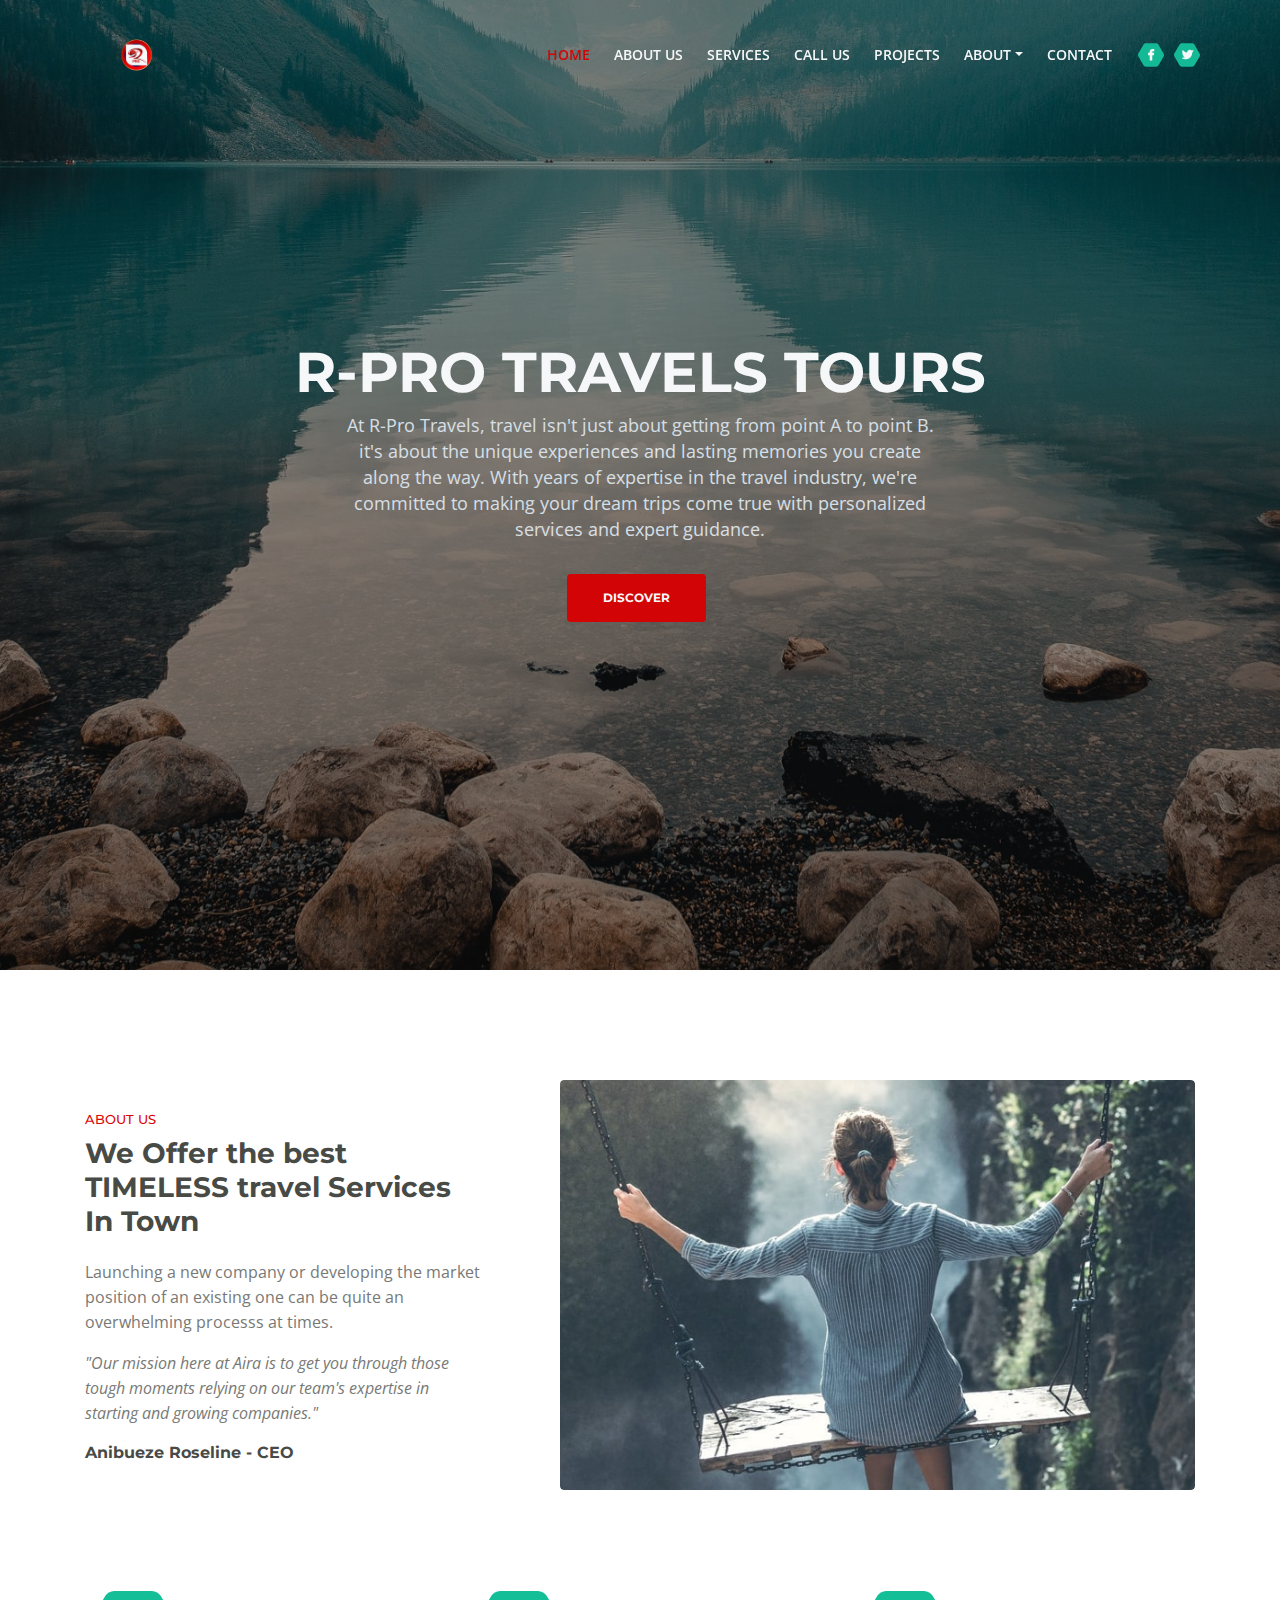
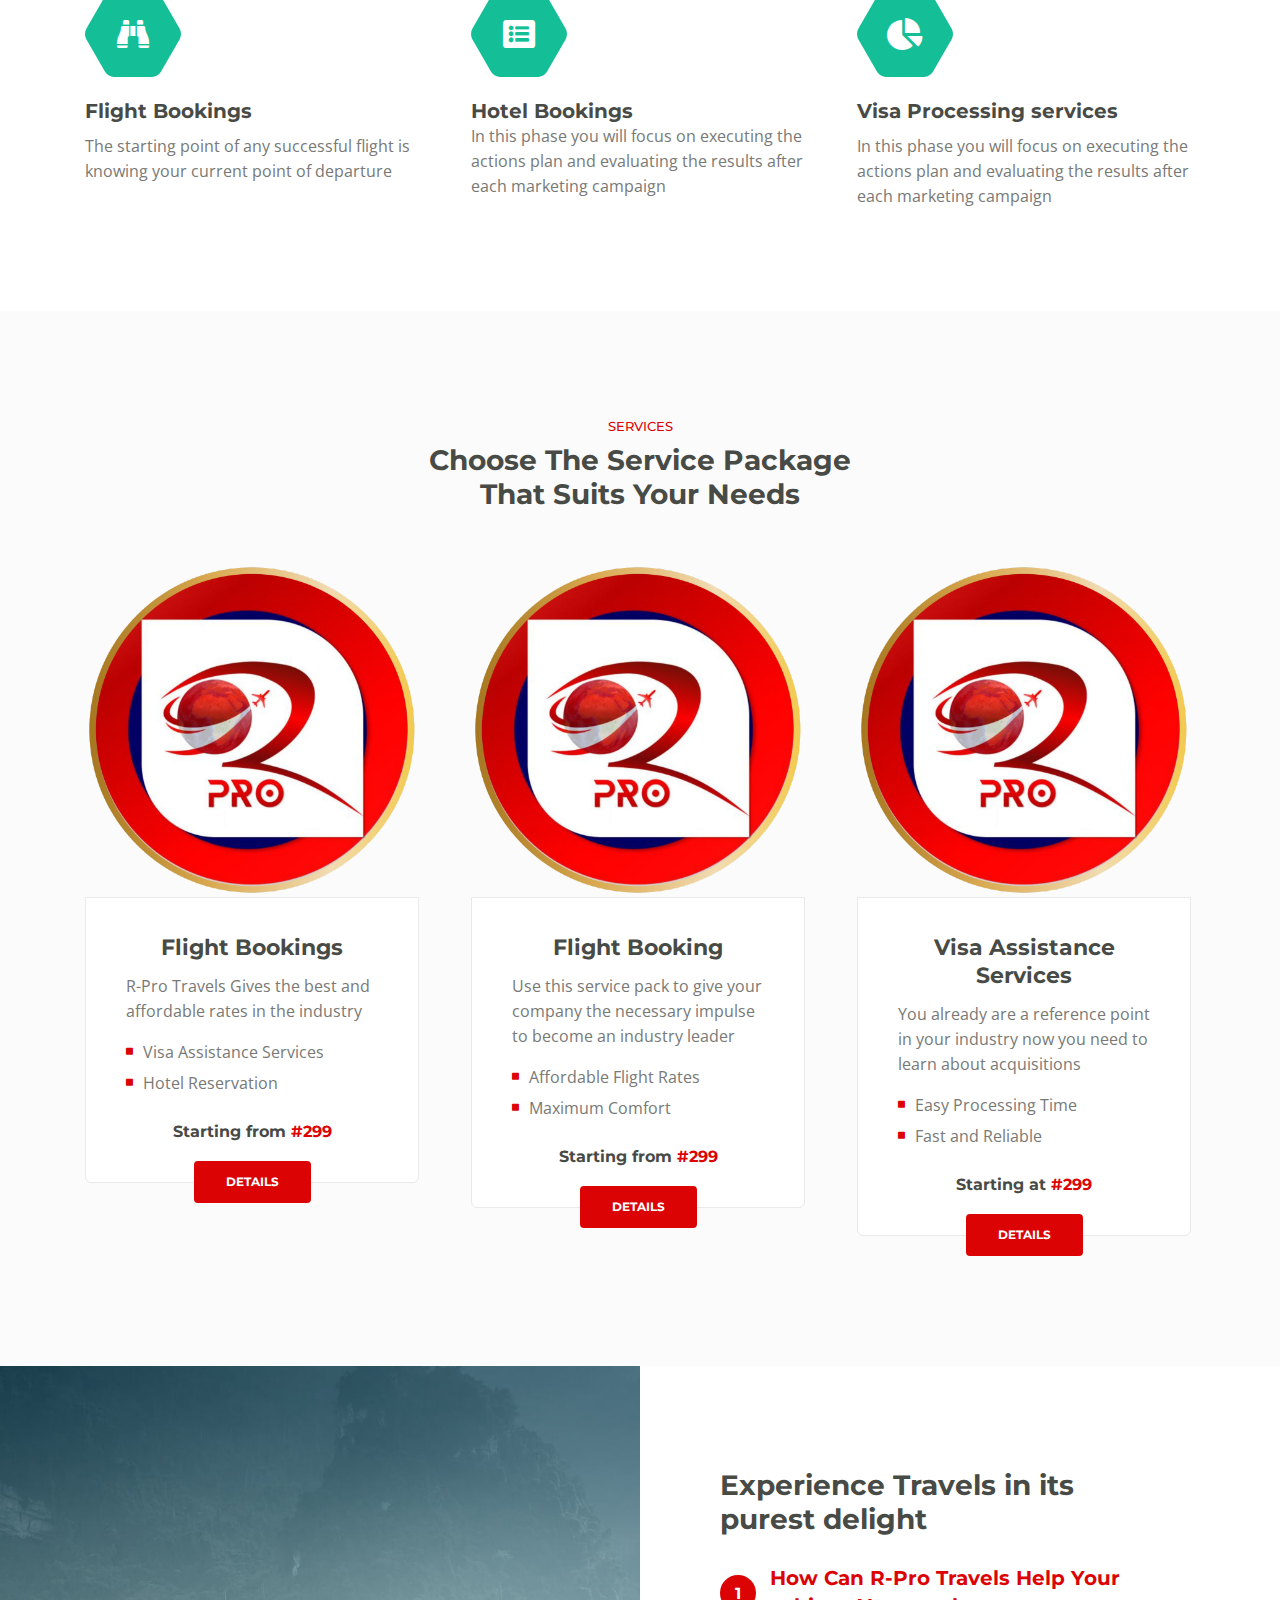
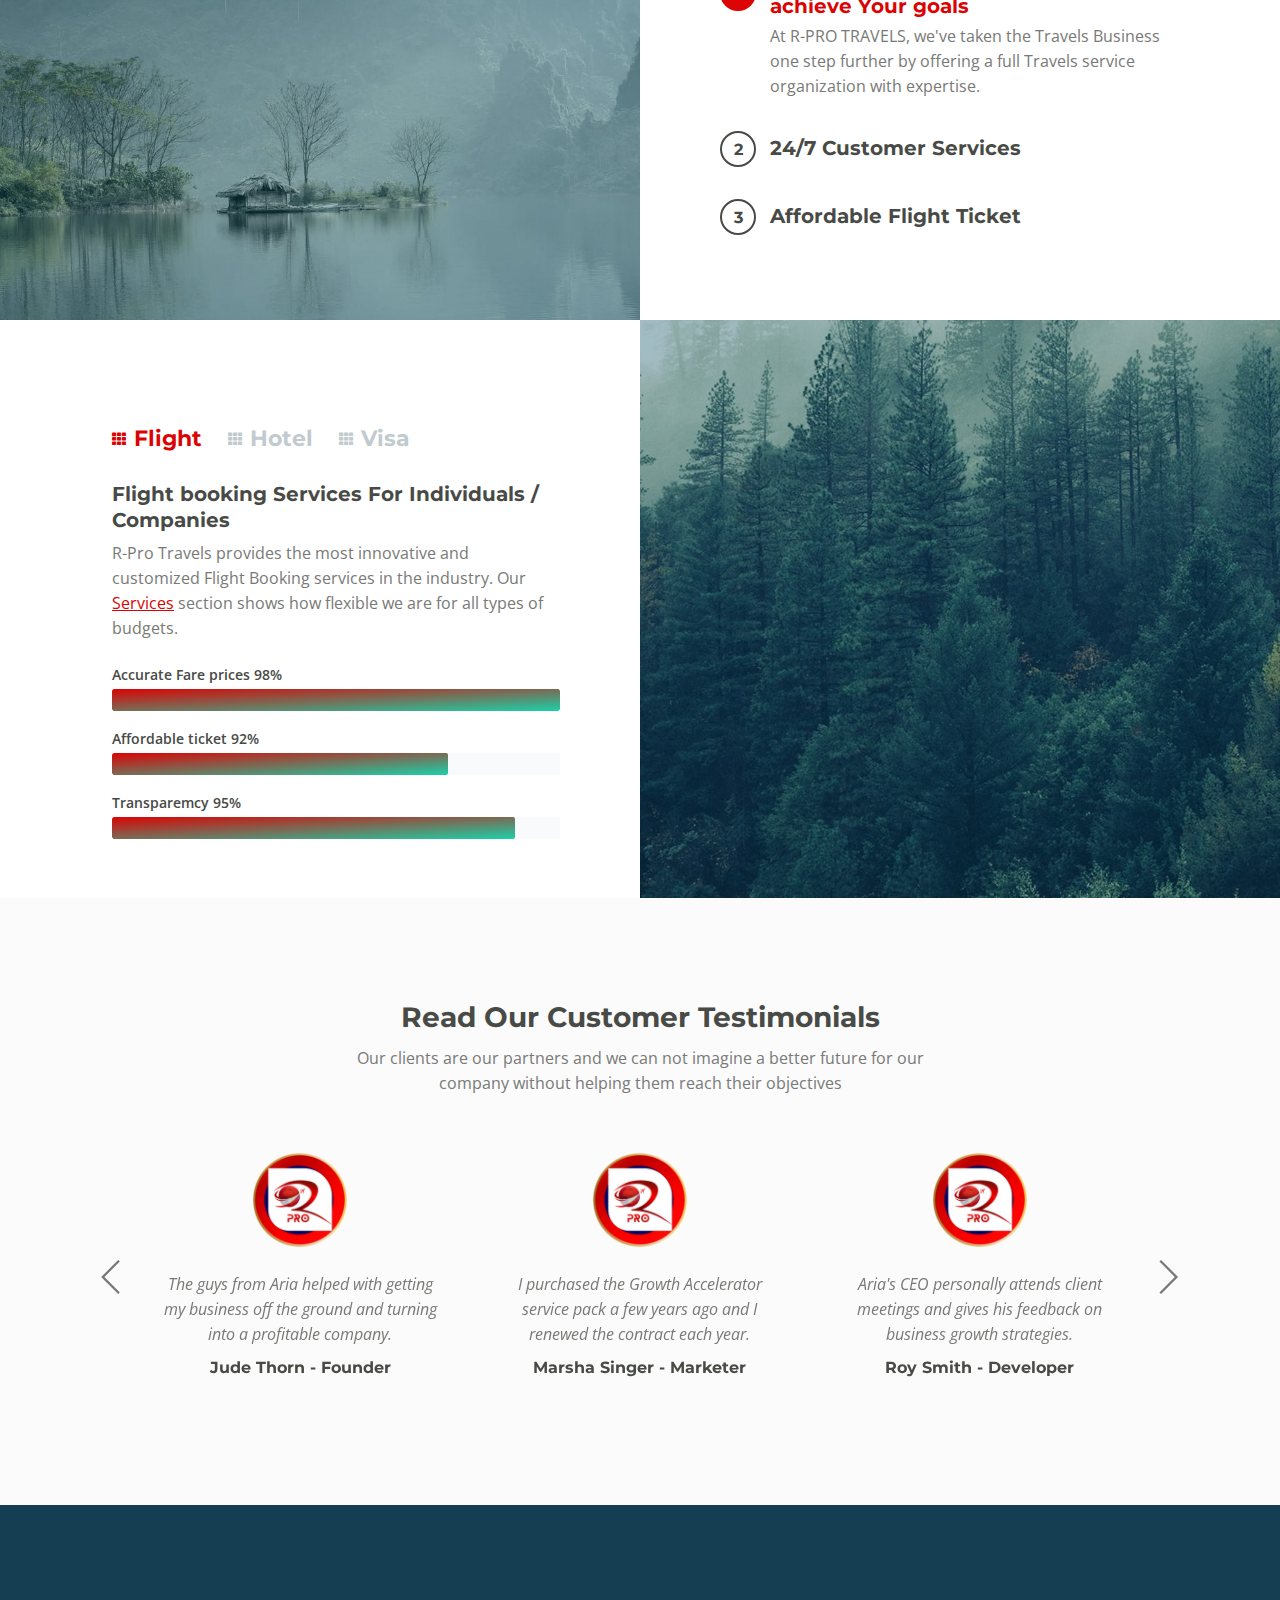
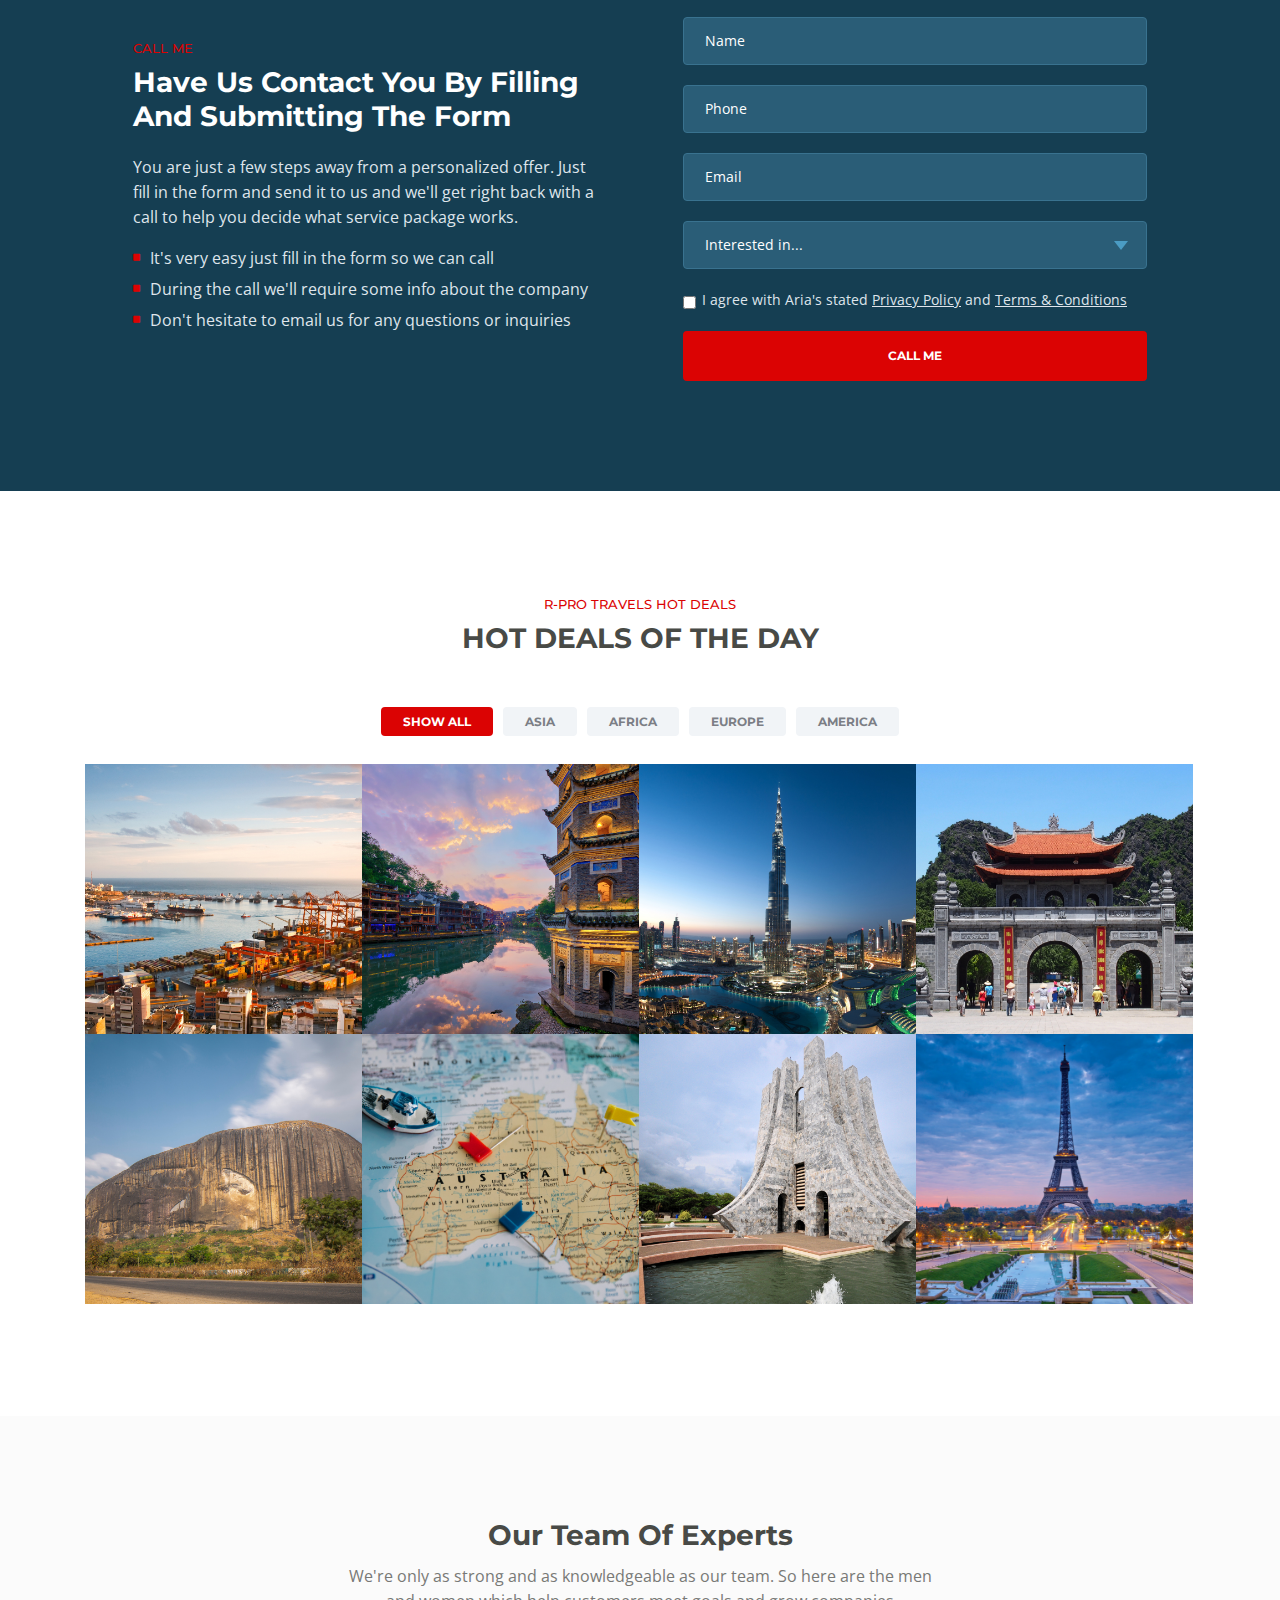
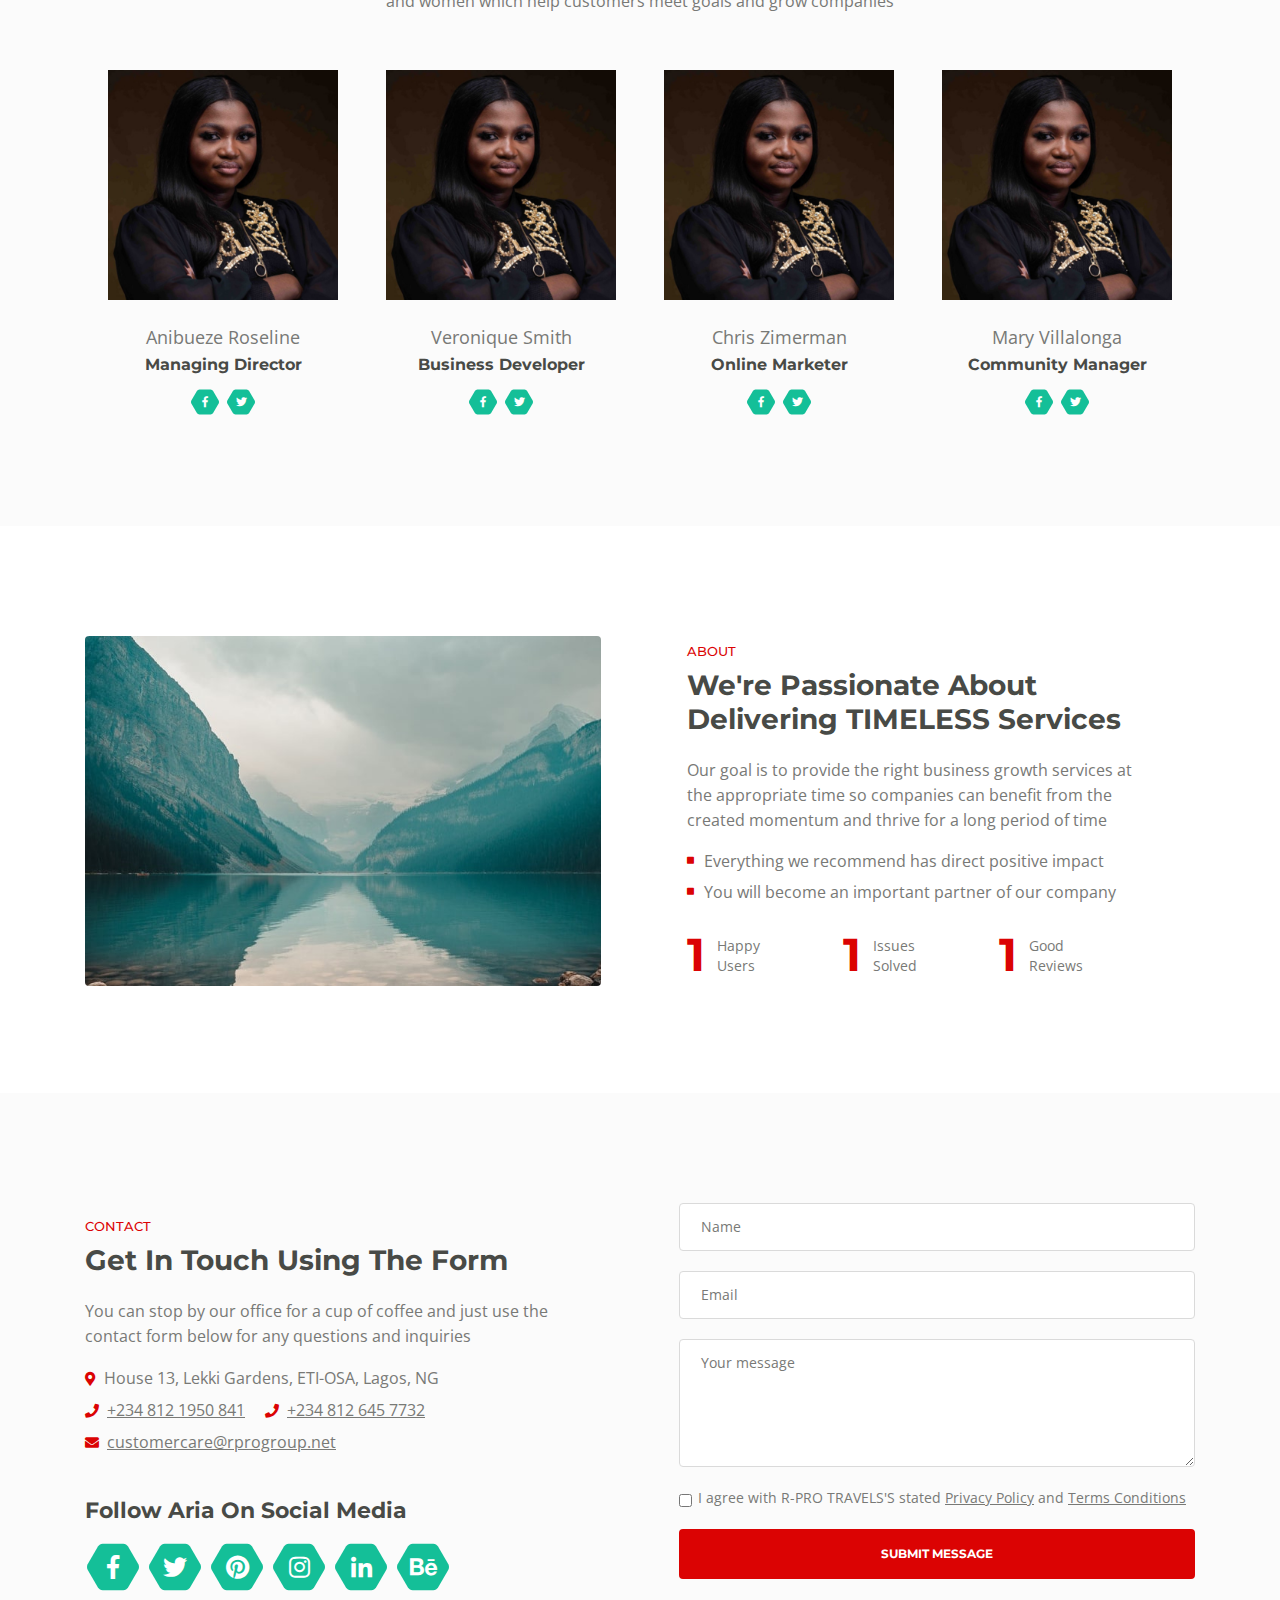
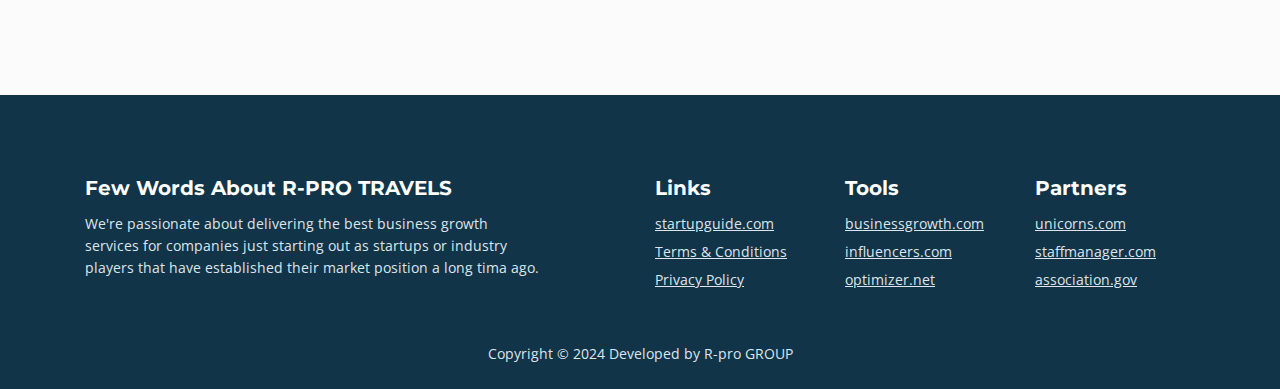
==== commit 085468f0: "New Changes Made" ====
--- a/web/index.html
+++ b/web/index.html
@@ -141,7 +141,7 @@
                         <h2>We Offer the best TIMELESS travel Services In Town</h2>
                         <p>Launching a new company or developing the market position of an existing one can be quite an overwhelming processs at times.</p>
                         <p class="testimonial-text">"Our mission here at Aira is to get you through those tough moments relying on our team's expertise in starting and growing companies."</p>
-                        <div class="testimonial-author">Louise Donovan - CEO</div>
+                        <div class="testimonial-author">Anibueze Roseline - CEO</div>
                     </div> <!-- end of text-container -->
                 </div> <!-- end of col -->
                 <div class="col-lg-7">
@@ -169,7 +169,7 @@
                         </span>
                         <div class="card-body">
                             <h4 class="card-title">Flight Bookings</h4>
-                            <p>The starting point of any success story is knowing your current position in the business environment</p>
+                            <p>The starting point of any successful flight is knowing your current point of departure</p>
                         </div>
                     </div>
                     <!-- end of card -->
@@ -182,7 +182,9 @@
                         </span>
                         <div class="card-body">
                             <h4 class="card-title">Hotel Bookings
-                    </div>
+                            <p>In this phase you will focus on executing the actions plan and evaluating the results after each marketing campaign</p>
+                    </div>
+                </div>
                     <!-- end of card -->
 
                     <!-- Card -->
@@ -192,7 +194,7 @@
                             <i class="fas fa-chart-pie fa-stack-1x"></i>
                         </span>
                         <div class="card-body">
-                            <h4 class="card-title">Hotel Bookings</h4>
+                            <h4 class="card-title">Visa Processing services</h4>
                             <p>In this phase you will focus on executing the actions plan and evaluating the results after each marketing campaign</p>
                         </div>
                     </div>
@@ -220,11 +222,11 @@
                     <!-- Card -->
                     <div class="card">
                         <div class="card-image">
-                            <img class="img-fluid" src="images/services-1.jpg" alt="alternative">
+                            <img class="img-fluid" src="images/r- pro travels logo.svg" alt="alternative">
                         </div>
                         <div class="card-body">
                             <h3 class="card-title">Flight Bookings</h3>
-                            <p>Perfect for fresh ideas or young startups, this package will help get the business off the ground</p>
+                            <p> R-Pro Travels Gives the best and affordable rates in the industry </p>
                             <ul class="list-unstyled li-space-lg">
                                 <li class="media">
                                     <i class="fas fa-square"></i>
@@ -235,7 +237,7 @@
                                     <div class="media-body">Hotel Reservation</div>
                                 </li>
                             </ul>
-                            <p class="price">Starting at <span>#299</span></p>
+                            <p class="price">Starting from <span>#299</span></p>
                         </div>
                         <div class="button-container">
                             <a class="btn-solid-reg page-scroll" href="#callMe">DETAILS</a>
@@ -246,22 +248,22 @@
                     <!-- Card -->
                     <div class="card">
                         <div class="card-image">
-                            <img class="img-fluid" src="images/Japan.png" alt="alternative">
+                            <img class="img-fluid" src="images/r- pro travels logo.svg" alt="alternative">
                         </div>
                         <div class="card-body">
-                            <h3 class="card-title">Accelerated Growth</h3>
+                            <h3 class="card-title">Flight Booking</h3>
                             <p>Use this service pack to give your company the necessary impulse to become an industry leader</p>
                             <ul class="list-unstyled li-space-lg">
                                 <li class="media">
                                     <i class="fas fa-square"></i>
-                                    <div class="media-body">Business strategy planning</div>
+                                    <div class="media-body">Affordable Flight Rates</div>
                                 </li>
                                 <li class="media">
                                     <i class="fas fa-square"></i>
-                                    <div class="media-body">Taking the planned actions</div>
+                                    <div class="media-body">Maximum Comfort</div>
                                 </li>
                             </ul>
-                            <p class="price">Starting at <span>$299</span></p>
+                            <p class="price">Starting from <span>#299</span></p>
                         </div>
                         <div class="button-container">
                             <a class="btn-solid-reg page-scroll" href="#callMe">DETAILS</a>
@@ -269,25 +271,25 @@
                     </div>
                     <!-- end of card -->
 
-                    <!-- Card -->
+                    <!-- Card --> 
                     <div class="card">
                         <div class="card-image">
-                            <img class="img-fluid" src="images/Port Harcourt.png" alt="alternative">
+                            <img class="img-fluid" src="images/r- pro travels logo.svg" alt="alternative">
                         </div>
                         <div class="card-body">
-                            <h3 class="card-title">Market Domination</h3>
+                            <h3 class="card-title">Visa Assistance Services</h3>
                             <p>You already are a reference point in your industry now you need to learn about acquisitions</p>
                             <ul class="list-unstyled li-space-lg">
                                 <li class="media">
                                     <i class="fas fa-square"></i>
-                                    <div class="media-body">Maintaining the leader status</div>
+                                    <div class="media-body">Easy Processing Time</div>
                                 </li>
                                 <li class="media">
                                     <i class="fas fa-square"></i>
-                                    <div class="media-body">Acquisitions the right way</div>
+                                    <div class="media-body">Fast and Reliable </div>
                                 </li>
                             </ul>
-                            <p class="price">Starting at <span>$299</span></p>
+                            <p class="price">Starting at <span>#299</span></p>
                         </div>
                         <div class="button-container">
                             <a class="btn-solid-reg page-scroll" href="#callMe">DETAILS</a>
@@ -309,7 +311,7 @@
             
             <!-- Accordion -->
             <div class="accordion-container" id="accordionOne">
-                <h2>Accelerate Business Growth To Improve Revenue Numbers</h2>
+                <h2>Experience Travels in its purest delight</h2>
                 <div class="item">
                     <div id="headingOne">
                         <span data-toggle="collapse" data-target="#collapseOne" aria-expanded="true" aria-controls="collapseOne" role="button">
@@ -318,7 +320,7 @@
                     </div>
                     <div id="collapseOne" class="collapse show" aria-labelledby="headingOne" data-parent="#accordionOne">
                         <div class="accordion-body">
-                            At Aria solutions, we've taken the consultancy concept one step further by offering a full service management organization with expertise.
+                            At R-PRO TRAVELS, we've taken the Travels Business one step further by offering a full Travels service organization with expertise.
                         </div>
                     </div>
                 </div> <!-- end of item -->
@@ -329,9 +331,9 @@
                             <span class="circle-numbering">2</span><span class="accordion-title">24/7 Customer Services</span>
                         </span>
                     </div>
-                    <div id="collapseTwo" class="collapse" aria-labelledby="headingTwo" data-parent="#accordionOne">
+                    <div id="collapseTwo" class="collapse" r-rpro-labelledby="headingTwo" data-parent="#accordionOne">
                         <div class="accordion-body">
-                            Aria partners with businesses to business growth and development ideas including environment analysis, plan execution and evaluation.
+                            R-PRO TRAVELS partners with airlines to provide Affordable flight fares including Group FLight, Corperate and individual Flight tickets.
                         </div>
                     </div>
                 </div> <!-- end of item -->
@@ -364,13 +366,13 @@
                 <!-- Tabs Links -->
                 <ul class="nav nav-tabs" id="ariaTabs" role="tablist">
                     <li class="nav-item">
-                        <a class="nav-link active" id="nav-tab-1" data-toggle="tab" href="#tab-1" role="tab" aria-controls="tab-1" aria-selected="true"><i class="fas fa-th"></i> Business</a>
+                        <a class="nav-link active" id="nav-tab-1" data-toggle="tab" href="#tab-1" role="tab" aria-controls="tab-1" aria-selected="true"><i class="fas fa-th"></i> Flight</a>
                     </li>
                     <li class="nav-item">
-                        <a class="nav-link" id="nav-tab-2" data-toggle="tab" href="#tab-2" role="tab" aria-controls="tab-2" aria-selected="false"><i class="fas fa-th"></i> Expertise</a>
+                        <a class="nav-link" id="nav-tab-2" data-toggle="tab" href="#tab-2" role="tab" aria-controls="tab-2" aria-selected="false"><i class="fas fa-th"></i> Hotel</a>
                     </li>
                     <li class="nav-item">
-                        <a class="nav-link" id="nav-tab-3" data-toggle="tab" href="#tab-3" role="tab" aria-controls="tab-3" aria-selected="false"><i class="fas fa-th"></i> Quality</a>
+                        <a class="nav-link" id="nav-tab-3" data-toggle="tab" href="#tab-3" role="tab" aria-controls="tab-3" aria-selected="false"><i class="fas fa-th"></i> Visa</a>
                     </li>
                 </ul>
                 <!-- end of tabs links -->
@@ -380,8 +382,8 @@
 
                     <!-- Tab -->
                     <div class="tab-pane fade show active" id="tab-1" role="tabpanel" aria-labelledby="tab-1">
-                        <h4>Business Services For Companies</h4>
-                        <p>Aria provides the most innovative and customized business services in the industry. Our <a class="green page-scroll" href="#services">Services</a> section shows how flexible we are for all types of budgets.</p>
+                        <h4>Flight booking Services For Individuals / Companies</h4>
+                        <p>R-Pro Travels provides the most innovative and customized Flight Booking services in the industry. Our <a class="green page-scroll" href="#services">Services</a> section shows how flexible we are for all types of budgets.</p>
                         
                         <!-- Progress Bars -->
                         <div class="progress-container">
@@ -494,7 +496,7 @@
                                 <!-- Slide -->
                                 <div class="swiper-slide">
                                     <div class="card">
-                                        <img class="card-image" src="images/testimonial-1.jpg" alt="alternative">
+                                        <img class="card-image" src="images/r-pro group logo.png" alt="alternative">
                                         <div class="card-body">
                                             <div class="testimonial-text">The guys from Aria helped with getting my business off the ground and turning into a profitable company.</div>
                                             <div class="testimonial-author">Jude Thorn - Founder</div>
@@ -506,7 +508,7 @@
                                 <!-- Slide -->
                                 <div class="swiper-slide">
                                     <div class="card">
-                                        <img class="card-image" src="images/testimonial-2.jpg" alt="alternative">
+                                        <img class="card-image" src="images/r-pro group logo.png" alt="alternative">
                                         <div class="card-body">
                                             <div class="testimonial-text">I purchased the Growth Accelerator service pack a few years ago and I renewed the contract each year. </div>
                                             <div class="testimonial-author">Marsha Singer - Marketer</div>
@@ -518,7 +520,7 @@
                                 <!-- Slide -->
                                 <div class="swiper-slide">
                                     <div class="card">
-                                        <img class="card-image" src="images/testimonial-3.jpg" alt="alternative">
+                                        <img class="card-image" src="images/r-pro group logo.png" alt="alternative">
                                         <div class="card-body">
                                             <div class="testimonial-text">Aria's CEO personally attends client meetings and gives his feedback on business growth strategies.</div>
                                             <div class="testimonial-author">Roy Smith - Developer</div>
@@ -530,7 +532,7 @@
                                 <!-- Slide -->
                                 <div class="swiper-slide">
                                     <div class="card">
-                                        <img class="card-image" src="images/testimonial-4.jpg" alt="alternative">
+                                        <img class="card-image" src="images/r-pro group logo.png" alt="alternative">
                                         <div class="card-body">
                                             <div class="testimonial-text">At the beginning I thought the prices are a little high for what they offer but they over deliver each and every time.</div>
                                             <div class="testimonial-author">Ronald Spice - Owner</div>
@@ -542,7 +544,7 @@
                                 <!-- Slide -->
                                 <div class="swiper-slide">
                                     <div class="card">
-                                        <img class="card-image" src="images/testimonial-5.jpg" alt="alternative">
+                                        <img class="card-image" src="images/r-pro group logo.png" alt="alternative">
                                         <div class="card-body">
                                             <div class="testimonial-text">I recommend Aria to every business owner or growth leader that wants to take his company to the next level.</div>
                                             <div class="testimonial-author">Lindsay Rune - Manager</div>
@@ -554,10 +556,10 @@
                                 <!-- Slide -->
                                 <div class="swiper-slide">
                                     <div class="card">
-                                        <img class="card-image" src="images/testimonial-6.jpg" alt="alternative">
+                                        <img class="card-image" src="images/r-pro group logo.png" alt="alternative">
                                         <div class="card-body">
                                             <div class="testimonial-text">My goals for using Aria's services seemed high when I first set them but they've met them with no problems.</div>
-                                            <div class="testimonial-author">Ann Black - Consultant</div>
+                                            <div class="testimonial-author">Esther Nnamoko - Social Media Manager</div>
                                         </div>
                                     </div>        
                                 </div> <!-- end of swiper-slide -->
@@ -628,9 +630,9 @@
                         <div class="form-group">
                             <select class="form-control-select" id="lselect" required>
                                 <option class="select-option" value="" disabled selected>Interested in...</option>
-                                <option class="select-option" value="Off The Ground">Off The Ground</option>
-                                <option class="select-option" value="Accelerated Growth">Accelerated Growth</option>
-                                <option class="select-option" value="Market Domination">Market Domination</option>
+                                <option class="select-option" value="Off The Ground">Flight Booking</option>
+                                <option class="select-option" value="Accelerated Growth">Hotel Reservations</option>
+                                <option class="select-option" value="Market Domination">Visa Assistance Services</option>
                             </select>
                             <div class="help-block with-errors"></div>
                         </div>
@@ -659,8 +661,8 @@
 		<div class="container">
             <div class="row">
                 <div class="col-lg-12">
-                    <div class="section-title">PROJECTS</div>
-                    <h2>Projects That We're Proud Of</h2>
+                    <div class="section-title">R-PRO TRAVELS HOT DEALS</div>
+                    <h2>HOT DEALS OF THE DAY</h2>
                 </div> <!-- end of col -->
             </div> <!-- end of row -->
             <div class="row">
@@ -668,35 +670,35 @@
                     <!-- Filter -->
                     <div class="button-group filters-button-group">
                         <a class="button is-checked" data-filter="*"><span>SHOW ALL</span></a>
-                        <a class="button" data-filter=".design"><span>DESIGN</span></a>
-                        <a class="button" data-filter=".development"><span>DEVELOPMENT</span></a>
-                        <a class="button" data-filter=".marketing"><span>MARKETING</span></a>
-                        <a class="button" data-filter=".seo"><span>SEO</span></a>
+                        <a class="button" data-filter=".design"><span>ASIA</span></a>
+                        <a class="button" data-filter=".development"><span>AFRICA</span></a>
+                        <a class="button" data-filter=".marketing"><span>EUROPE</span></a>
+                        <a class="button" data-filter=".seo"><span>AMERICA</span></a>
                     </div> <!-- end of button group -->
                     <div class="grid">
                         <div class="element-item development">
-                            <a class="popup-with-move-anim" href="#project-1"><div class="element-item-overlay"><span>Online Banking</span></div><img src="images/project-1.jpg" alt="alternative"></a>
+                            <a class="popup-with-move-anim" href="#project-1"><div class="element-item-overlay"><span>Port Harcourt</span></div><img src="images/Port Harcourt.png" alt="alternative"></a>
                         </div>
                         <div class="element-item development">
-                            <a class="popup-with-move-anim" href="#project-2"><div class="element-item-overlay"><span>Classic Industry</span></div><img src="images/project-2.jpg" alt="alternative"></a>
+                            <a class="popup-with-move-anim" href="#project-2"><div class="element-item-overlay"><span>China</span></div><img src="images/China.png" alt="alternative"></a>
                         </div>
                         <div class="element-item design development marketing">
-                            <a class="popup-with-move-anim" href="#project-3"><div class="element-item-overlay"><span>BoomBap Audio</span></div><img src="images/project-3.jpg" alt="alternative"></a>
+                            <a class="popup-with-move-anim" href="#project-3"><div class="element-item-overlay"><span>Dubai</span></div><img src="images/Dubai.png" alt="alternative"></a>
                         </div>
                         <div class="element-item design development marketing">
-                            <a class="popup-with-move-anim" href="#project-4"><div class="element-item-overlay"><span>Van Moose</span></div><img src="images/project-4.jpg" alt="alternative"></a>
+                            <a class="popup-with-move-anim" href="#project-4"><div class="element-item-overlay"><span>Japan</span></div><img src="images/Japan.png" alt="alternative"></a>
                         </div>
                         <div class="element-item design development marketing seo">
-                            <a class="popup-with-move-anim" href="#project-5"><div class="element-item-overlay"><span>Joy Moments</span></div><img src="images/project-5.jpg" alt="alternative"></a>
+                            <a class="popup-with-move-anim" href="#project-5"><div class="element-item-overlay"><span>Abuja</span></div><img src="images/abuja.png" alt="alternative"></a>
                         </div>
                         <div class="element-item design marketing seo">
-                            <a class="popup-with-move-anim" href="#project-6"><div class="element-item-overlay"><span>Spark Events</span></div><img src="images/project-6.jpg" alt="alternative"></a>
+                            <a class="popup-with-move-anim" href="#project-6"><div class="element-item-overlay"><span>Australia</span></div><img src="images/Australia.png" alt="alternative"></a>
                         </div>
                         <div class="element-item design marketing">
-                            <a class="popup-with-move-anim" href="#project-7"><div class="element-item-overlay"><span>Casual Wear</span></div><img src="images/project-7.jpg" alt="alternative"></a>
+                            <a class="popup-with-move-anim" href="#project-7"><div class="element-item-overlay"><span>Ghana</span></div><img src="images/Ghana.png" alt="alternative"></a>
                         </div>
                         <div class="element-item design marketing">
-                            <a class="popup-with-move-anim" href="#project-8"><div class="element-item-overlay"><span>Zazoo Apps</span></div><img src="images/project-8.jpg" alt="alternative"></a>
+                            <a class="popup-with-move-anim" href="#project-8"><div class="element-item-overlay"><span> France</span></div><img src="images/france.png" alt="alternative"></a>
                         </div>
                     </div> <!-- end of grid -->
                     <!-- end of filter -->
@@ -714,12 +716,12 @@
         <div class="row">
             <button title="Close (Esc)" type="button" class="mfp-close x-button">×</button>
             <div class="col-lg-8">
-                <img class="img-fluid" src="images/project-1.jpg" alt="alternative">
+                <img class="img-fluid" src="images/Port Harcourt.png" alt="alternative">
             </div> <!-- end of col -->
             <div class="col-lg-4">
-                <h3>Online Banking</h3>
+                <h3>Port Harcourt</h3>
                 <hr class="line-heading">
-                <h6>Strategy Development</h6>
+                <h6>Brief History</h6>
                 <p>Need a solid foundation for your business growth plans? Aria will help you manage sales and meet your current needs</p>
                 <p>By offering the best professional services and quality products in the market. Don't hesitate and get in touch with us.</p>
                 <div class="testimonial-container">
@@ -737,12 +739,12 @@
         <div class="row">
             <button title="Close (Esc)" type="button" class="mfp-close x-button">×</button>
             <div class="col-lg-8">
-                <img class="img-fluid" src="images/project-2.jpg" alt="alternative">
+                <img class="img-fluid" src="images/China.png" alt="alternative">
             </div> <!-- end of col -->
             <div class="col-lg-4">
-                <h3>Classic Industry</h3>
+                <h3>China</h3>
                 <hr class="line-heading">
-                <h6>Strategy Development</h6>
+                <h6>Brief History</h6>
                 <p>Need a solid foundation for your business growth plans? Aria will help you manage sales and meet your current needs</p>
                 <p>By offering the best professional services and quality products in the market. Don't hesitate and get in touch with us.</p>
                 <div class="testimonial-container">
@@ -760,12 +762,12 @@
         <div class="row">
             <button title="Close (Esc)" type="button" class="mfp-close x-button">×</button>
             <div class="col-lg-8">
-                <img class="img-fluid" src="images/project-3.jpg" alt="alternative">
+                <img class="img-fluid" src="images/Dubai.png" alt="alternative">
             </div> <!-- end of col -->
             <div class="col-lg-4">
-                <h3>BoomBap Audio</h3>
+                <h3>Dubai</h3>
                 <hr class="line-heading">
-                <h6>Strategy Development</h6>
+                <h6>Brief History</h6>
                 <p>Need a solid foundation for your business growth plans? Aria will help you manage sales and meet your current needs</p>
                 <p>By offering the best professional services and quality products in the market. Don't hesitate and get in touch with us.</p>
                 <div class="testimonial-container">
@@ -781,14 +783,14 @@
     <!-- Lightbox -->
     <div id="project-4" class="lightbox-basic zoom-anim-dialog mfp-hide">
         <div class="row">
-            <button title="Close (Esc)" type="button" class="mfp-close x-button">×</button>
+            <button title="Close (Esc)" type="button" cl    ass="mfp-close x-button">×</button>
             <div class="col-lg-8">
-                <img class="img-fluid" src="images/project-4.jpg" alt="alternative">
+                <img class="img-fluid" src="images/Japan.png" alt="alternative">
             </div> <!-- end of col -->
             <div class="col-lg-4">
-                <h3>Van Moose</h3>
+                <h3>Japan</h3>
                 <hr class="line-heading">
-                <h6>Strategy Development</h6>
+                <h6>Brief History</h6>
                 <p>Need a solid foundation for your business growth plans? Aria will help you manage sales and meet your current needs</p>
                 <p>By offering the best professional services and quality products in the market. Don't hesitate and get in touch with us.</p>
                 <div class="testimonial-container">
@@ -806,12 +808,12 @@
         <div class="row">
             <button title="Close (Esc)" type="button" class="mfp-close x-button">×</button>
             <div class="col-lg-8">
-                <img class="img-fluid" src="images/project-5.jpg" alt="alternative">
+                <img class="img-fluid" src="images/abuja.png" alt="alternative">
             </div> <!-- end of col -->
             <div class="col-lg-4">
-                <h3>Joy Moments</h3>
+                <h3>Abuja</h3>
                 <hr class="line-heading">
-                <h6>Strategy Development</h6>
+                <h6>Brief History</h6>
                 <p>Need a solid foundation for your business growth plans? Aria will help you manage sales and meet your current needs</p>
                 <p>By offering the best professional services and quality products in the market. Don't hesitate and get in touch with us.</p>
                 <div class="testimonial-container">
@@ -829,12 +831,12 @@
         <div class="row">
             <button title="Close (Esc)" type="button" class="mfp-close x-button">×</button>
             <div class="col-lg-8">
-                <img class="img-fluid" src="images/project-6.jpg" alt="alternative">
+                <img class="img-fluid" src="images/Australia.png" alt="alternative">
             </div> <!-- end of col -->
             <div class="col-lg-4">
-                <h3>Spark Events</h3>
+                <h3>Australia</h3>
                 <hr class="line-heading">
-                <h6>Strategy Development</h6>
+                <h6>Brief History</h6>
                 <p>Need a solid foundation for your business growth plans? Aria will help you manage sales and meet your current needs</p>
                 <p>By offering the best professional services and quality products in the market. Don't hesitate and get in touch with us.</p>
                 <div class="testimonial-container">
@@ -852,12 +854,12 @@
         <div class="row">
             <button title="Close (Esc)" type="button" class="mfp-close x-button">×</button>
             <div class="col-lg-8">
-                <img class="img-fluid" src="images/project-7.jpg" alt="alternative">
+                <img class="img-fluid" src="images/Ghana.png" alt="alternative">
             </div> <!-- end of col -->
             <div class="col-lg-4">
-                <h3>Casual Wear</h3>
+                <h3>Ghana</h3>
                 <hr class="line-heading">
-                <h6>Strategy Development</h6>
+                <h6>Brief History</h6>
                 <p>Need a solid foundation for your business growth plans? Aria will help you manage sales and meet your current needs</p>
                 <p>By offering the best professional services and quality products in the market. Don't hesitate and get in touch with us.</p>
                 <div class="testimonial-container">
@@ -875,12 +877,12 @@
         <div class="row">
             <button title="Close (Esc)" type="button" class="mfp-close x-button">×</button>
             <div class="col-lg-8">
-                <img class="img-fluid" src="images/project-8.jpg" alt="alternative">
+                <img class="img-fluid" src="images/france.png" alt="alternative">
             </div> <!-- end of col -->
             <div class="col-lg-4">
-                <h3>Zazoo Apps</h3>
+                <h3>France/h3>
                 <hr class="line-heading">
-                <h6>Strategy Development</h6>
+                <h6>Brief History</h6>
                 <p>Need a solid foundation for your business growth plans? Aria will help you manage sales and meet your current needs</p>
                 <p>By offering the best professional services and quality products in the market. Don't hesitate and get in touch with us.</p>
                 <div class="testimonial-container">
@@ -900,7 +902,7 @@
         <div class="container">
             <div class="row">
                 <div class="col-lg-12">
-                    <h2>Our Team Of Consultants</h2>
+                    <h2>Our Team Of Experts</h2>
                     <p class="p-heading">We're only as strong and as knowledgeable as our team. So here are the men and women which help customers meet goals and grow companies</p>
                 </div> <!-- end of col -->
             </div> <!-- end of row -->
@@ -910,10 +912,10 @@
                     <!-- Team Member -->
                     <div class="team-member">
                         <div class="image-wrapper">
-                            <img class="img-fluid" src="images/team-1.png" alt="alternative">
+                            <img class="img-fluid" src="images/md website logo.png" alt="alternative">
                         </div> <!-- end of image-wrapper -->
-                        <p class="p-large">John Whitelong</p>
-                        <p class="job-title">General Manager</p>
+                        <p class="p-large">Anibueze Roseline</p>
+                        <p class="job-title">Managing Director</p>
                         <span class="social-icons">
                             <span class="fa-stack">
                                 <a href="#your-link">
@@ -934,7 +936,7 @@
                     <!-- Team Member -->
                     <div class="team-member">
                         <div class="image-wrapper">
-                            <img class="img-fluid" src="images/team-2.png" alt="alternative">
+                            <img class="img-fluid" src="images/md website logo.png" alt="alternative">
                         </div> <!-- end of image wrapper -->
                         <p class="p-large">Veronique Smith</p>
                         <p class="job-title">Business Developer</p>
@@ -958,7 +960,7 @@
                     <!-- Team Member -->
                     <div class="team-member">
                         <div class="image-wrapper">
-                            <img class="img-fluid" src="images/team-3.png" alt="alternative">
+                            <img class="img-fluid" src="images/md website logo.png" alt="alternative">
                         </div> <!-- end of image wrapper -->
                         <p class="p-large">Chris Zimerman</p>
                         <p class="job-title">Online Marketer</p>
@@ -982,7 +984,7 @@
                     <!-- Team Member -->
                     <div class="team-member">
                         <div class="image-wrapper">
-                            <img class="img-fluid" src="images/team-4.png" alt="alternative">
+                            <img class="img-fluid" src="images/md website logo.png" alt="alternative">
                         </div> <!-- end of image wrapper -->
                         <p class="p-large">Mary Villalonga</p>
                         <p class="job-title">Community Manager</p>
@@ -1022,7 +1024,7 @@
                 <div class="col-lg-7 col-xl-6">
                     <div class="text-container">
                         <div class="section-title">ABOUT</div>
-                        <h2>We're Passionate About Delivering Growth Services</h2>
+                        <h2>We're Passionate About Delivering TIMELESS Services</h2>
                         <p>Our goal is to provide the right business growth services at the appropriate time so companies can benefit from the created momentum and thrive for a long period of time</p>
                         <ul class="list-unstyled li-space-lg">
                             <li class="media">
@@ -1070,10 +1072,10 @@
                         <h2>Get In Touch Using The Form</h2>
                         <p>You can stop by our office for a cup of coffee and just use the contact form below for any questions and inquiries</p>
                         <ul class="list-unstyled li-space-lg">
-                            <li class="address"><i class="fas fa-map-marker-alt"></i>22nd Innovative Street, San Francisco, CA 94043, US</li>
-                            <li><i class="fas fa-phone"></i><a href="tel:003024630820">+81 720 22 126</a></li>
-                            <li><i class="fas fa-phone"></i><a href="tel:003024630820">+81 720 22 128</a></li>
-                            <li><i class="fas fa-envelope"></i><a href="mailto:office@aria.com">office@aria.com</a></li>
+                            <li class="address"><i class="fas fa-map-marker-alt"></i>House 13, Lekki Gardens, ETI-OSA, Lagos, NG</li>
+                            <li><i class="fas fa-phone"></i><a href="tel:003024630820">+234 812 1950 841</a></li>
+                            <li><i class="fas fa-phone"></i><a href="tel:003024630820">+234 812 645 7732</a></li>
+                            <li><i class="fas fa-envelope"></i><a href="mailto:support@rprotravels.com">customercare@rprogroup.net</a></li>
                         </ul>
                         <h3>Follow Aria On Social Media</h3>
 
@@ -1135,7 +1137,7 @@
                             <div class="help-block with-errors"></div>
                         </div>
                         <div class="form-group checkbox">
-                            <input type="checkbox" id="cterms" value="Agreed-to-Terms" required>I agree with Aria's stated <a href="privacy-policy.html">Privacy Policy</a> and <a href="terms-conditions.html">Terms Conditions</a> 
+                            <input type="checkbox" id="cterms" value="Agreed-to-Terms" required>I agree with R-PRO TRAVELS'S stated <a href="privacy-policy.html">Privacy Policy</a> and <a href="terms-conditions.html">Terms Conditions</a> 
                             <div class="help-block with-errors"></div>
                         </div>
                         <div class="form-group">
@@ -1160,7 +1162,7 @@
             <div class="row">
                 <div class="col-md-6">
                     <div class="text-container about">
-                        <h4>Few Words About Aria</h4>
+                        <h4>Few Words About R-PRO TRAVELS</h4>
                         <p class="white">We're passionate about delivering the best business growth services for companies just starting out as startups or industry players that have established their market position a long tima ago.</p>
                     </div> <!-- end of text-container -->
                 </div> <!-- end of col -->
@@ -1223,13 +1225,13 @@
         <div class="container">
             <div class="row">
                 <div class="col-lg-12">
-                    <p class="p-small">Copyright © 2020 <a href="https://inovatik.com">Template by Inovatik</a></p>
+                    <p class="p-small">Copyright © 2024 <a href="https://RPROGROUP.nG">Developed by R-pro GROUP</a></p>
                 </div> <!-- end of col -->
             </div> <!-- enf of row -->
         </div> <!-- end of container -->
     </div> <!-- end of copyright --> 
     <!-- end of copyright -->
-    
+
     	
     <!-- Scripts -->
     <script src="js/jquery.min.js"></script> <!-- jQuery for Bootstrap's JavaScript plugins -->
--- a/web/css/styles.css
+++ b/web/css/styles.css
@@ -36,7 +36,7 @@
 - Backgrounds - light gray #fbfbfb
 - Background - dark blue #153e52
 - Backgrounds navbar, footer - dark gray #113448
-- Buttons, bullets, icons - green #14bf98
+- Buttons, bullets, icons - green #db0303
 - Headings text - black #484a46
 - Body text - gray #787976
 - Body text - light gray #dfe5ec
@@ -119,7 +119,7 @@
 }
 
 a.green {
-	color: #14bf98;
+	color: #db0303;
 }
 
 a.white,
@@ -140,16 +140,16 @@
 }
 
 .section-title {
-	color: #14bf98;
+	color: #db0303;
 	font: 500 0.8125rem/1.125rem "Montserrat", sans-serif;
 }
 
 .btn-solid-reg {
 	display: inline-block;
 	padding: 1.1875rem 1.875rem 1.1875rem 1.875rem;
-	border: 0.125rem solid #14bf98;
+	border: 0.125rem solid #db0303;
 	border-radius: 0.25rem;
-	background-color: #14bf98;
+	background-color: #db0303;
 	color: #fff;
 	font: 700 0.75rem/0 "Montserrat", sans-serif;
 	text-decoration: none;
@@ -158,16 +158,16 @@
 
 .btn-solid-reg:hover {
 	background-color: transparent;
-	color: #14bf98;
+	color: #db0303;
 	text-decoration: none;
 }
 
 .btn-solid-lg {
 	display: inline-block;
 	padding: 1.375rem 2.125rem 1.375rem 2.125rem;
-	border: 0.125rem solid #14bf98;
+	border: 0.125rem solid #db0303;
 	border-radius: 0.25rem;
-	background-color: #14bf98;
+	background-color: #db0303;
 	color: #fff;
 	font: 700 0.75rem/0 "Montserrat", sans-serif;
 	text-decoration: none;
@@ -176,7 +176,7 @@
 
 .btn-solid-lg:hover {
 	background-color: transparent;
-	color: #14bf98;
+	color: #fff;
 	text-decoration: none;
 }
 
@@ -377,9 +377,9 @@
 	display: inline-block;
 	width: 100%;
 	height: 3.125rem;
-	border: 0.125rem solid #14bf98;
+	border: 0.125rem solid #db0303;
 	border-radius: 0.25rem;
-	background-color: #14bf98;
+	background-color: #db0303;
 	color: #fff;
 	font: 700 0.75rem/1.75rem "Montserrat", sans-serif;
 	cursor: pointer;
@@ -388,7 +388,7 @@
 
 .form-control-submit-button:hover {
 	background-color: transparent;
-	color: #14bf98;
+	color: #db0303;
 }
 
 /* Form Success And Error Message Formatting */
@@ -682,7 +682,7 @@
 
 .navbar-custom .nav-item .nav-link:hover,
 .navbar-custom .nav-item .nav-link.active {
-	color: #14bf98;
+	color: #db0303;
 }
 
 /* Dropdown Menu */
@@ -727,7 +727,7 @@
 }
 
 .navbar-custom .dropdown-item:hover .item-text {
-	color: #14bf98;
+	color: #db0303;
 }
 
 .navbar-custom .dropdown-items-divide-hr {
@@ -940,7 +940,7 @@
 }
 
 .cards-2 .list-unstyled .fas {
-	color: #14bf98;
+	color: #db0303;
 	font-size: 0.5rem;
 	line-height: 1.375rem;
 }
@@ -957,7 +957,7 @@
 }
 
 .cards-2 .price span {
-	color: #14bf98;
+	color: #db0303;
 }
 
 .cards-2 .button-container {
@@ -1005,9 +1005,9 @@
 	width: 2.25rem;
 	height: 2.25rem;
 	margin-right: 0.875rem;
-	border: 0.125rem solid #14bf98;
+	border: 0.125rem solid #db0303;
 	border-radius: 50%;
-	background-color: #14bf98;
+	background-color: #db0303;
 	color: #fff;
 	font: 700 1rem/2.125rem "Montserrat", sans-serif;
 	text-align: center;
@@ -1023,8 +1023,8 @@
 }
 
 .accordion .item:hover span[aria-expanded="false"] .circle-numbering {
-	border: 0.125rem solid #14bf98;
-	color: #14bf98;
+	border: 0.125rem solid #db0303;
+	color: #db0303;
 }
 
 .accordion .accordion-title {
@@ -1040,11 +1040,11 @@
 }
 
 .accordion .item:hover .accordion-title {
-	color: #14bf98;
+	color: #db0303;
 }
 
 .accordion span[aria-expanded="true"] .accordion-title {
-	color: #14bf98;
+	color: #db0303;
 }
 
 .accordion .accordion-body {
@@ -1083,7 +1083,7 @@
 
 .tabs .nav-link:hover,
 .tabs .nav-link.active {
-	color: #14bf98;
+	color: #db0303;
 }
 
 .tabs .nav-link .fas {
@@ -1113,7 +1113,7 @@
 	display: block;
 	padding-left: 1.5rem;
 	border-radius: 0.125rem;
-	background: linear-gradient(to bottom right, #14bf98, #1bd1a7);
+	background: linear-gradient(to bottom right, #db0303, #1bd1a7);
 }
 
 .tabs #tab-1 .progress-bar.first {
@@ -1139,7 +1139,7 @@
 }
 
 .tabs #tab-2 .list-unstyled .media-bullet {
-	color: #14bf98;
+	color: #db0303;
 	font-weight: 600;
 	font-size: 2rem;
 	line-height: 2rem;
@@ -1150,7 +1150,7 @@
 }
 
 .tabs #tab-3 .list-unstyled .fas {
-	color: #14bf98;
+	color: #db0303;
 	font-size: 0.5rem;
 	line-height: 1.375rem;
 }
@@ -1263,7 +1263,7 @@
 }
 
 .form-1 .list-unstyled .fas {
-	color: #14bf98;
+	color: #db0303;
 	font-size: 0.5rem;
 	line-height: 1.375rem;
 }
@@ -1348,12 +1348,12 @@
 }
 
 .filter .button-group a:hover {
-	background-color: #14bf98;
+	background-color: #db0303;
 	color: #fff;
 }
 
 .filter .button-group a.button.is-checked {
-	background-color: #14bf98;
+	background-color: #db0303;
 	color: #fff;
 }
 
@@ -1435,7 +1435,7 @@
 	margin-bottom: 0.625rem;
 	margin-left: 0;
 	border: none;
-	background-color: #14bf98;
+	background-color: #db0303;
 }
 
 .lightbox-basic h6 {
@@ -1566,7 +1566,7 @@
 }
 
 .basic-2 .fa-stack:hover .fa-stack-1x {
-	color: #14bf98;
+	color: #db0303;
 }
 
 
@@ -1599,7 +1599,7 @@
 }
 
 .counter .list-unstyled .fas {
-	color: #14bf98;
+	color: #db0303;
 	font-size: 0.5rem;
 	line-height: 1.375rem;
 }
@@ -1621,7 +1621,7 @@
 .counter #counter .counter-value {
 	display: inline-block;
 	margin-bottom: 0.125rem;
-	color: #14bf98;
+	color: #db0303;
 	font: 700 2.875rem/3.25rem "Montserrat", sans-serif;
 	vertical-align: middle;
 }
@@ -1666,7 +1666,7 @@
 .form-2 .list-unstyled .fab {
 	margin-right: 0.5rem;
 	font-size: 0.875rem;
-	color: #14bf98;
+	color: #db0303;
 }
 
 .form-2 .list-unstyled .fa-phone {
@@ -1707,7 +1707,7 @@
 }
 
 .form-2 .fa-stack:hover .fa-stack-1x {
-	color: #14bf98;
+	color: #db0303;
 }
 
 
@@ -1764,7 +1764,7 @@
 	width: 2.625rem;
 	height: 2.625rem;
 	border-radius: 1.875rem;
-	background: #14bf98 url("../images/up-arrow.png") no-repeat center 47%;
+	background: #db0303 url("../images/up-arrow.png") no-repeat center 47%;
 	background-size: 1.125rem 1.125rem;
 	text-indent: -9999px;
 }
@@ -1821,7 +1821,7 @@
 }
 
 .ex-basic-2 .list-unstyled .fas {
-	color: #14bf98;
+	color: #db0303;
 	font-size: 0.5rem;
 	line-height: 1.375rem;
 }
@@ -1876,7 +1876,7 @@
 	
 	.navbar-custom .nav-item .nav-link:hover,
 	.navbar-custom .nav-item .nav-link.active {
-		color: #14bf98;
+		color: #db0303;
 	}
 
 	.navbar-custom.top-nav-collapse {
@@ -1895,7 +1895,7 @@
 	
 	.navbar-custom.top-nav-collapse .nav-item .nav-link:hover,
 	.navbar-custom.top-nav-collapse .nav-item .nav-link.active {
-		color: #14bf98;
+		color: #db0303;
 	}
 
 	.navbar-custom .dropdown-menu {
@@ -2067,7 +2067,7 @@
 	}
 
 	.navbar-custom .fa-stack:hover .fa-stack-1x {
-		color: #14bf98;
+		color: #db0303;
 	}
 	/* end of navigation */
 
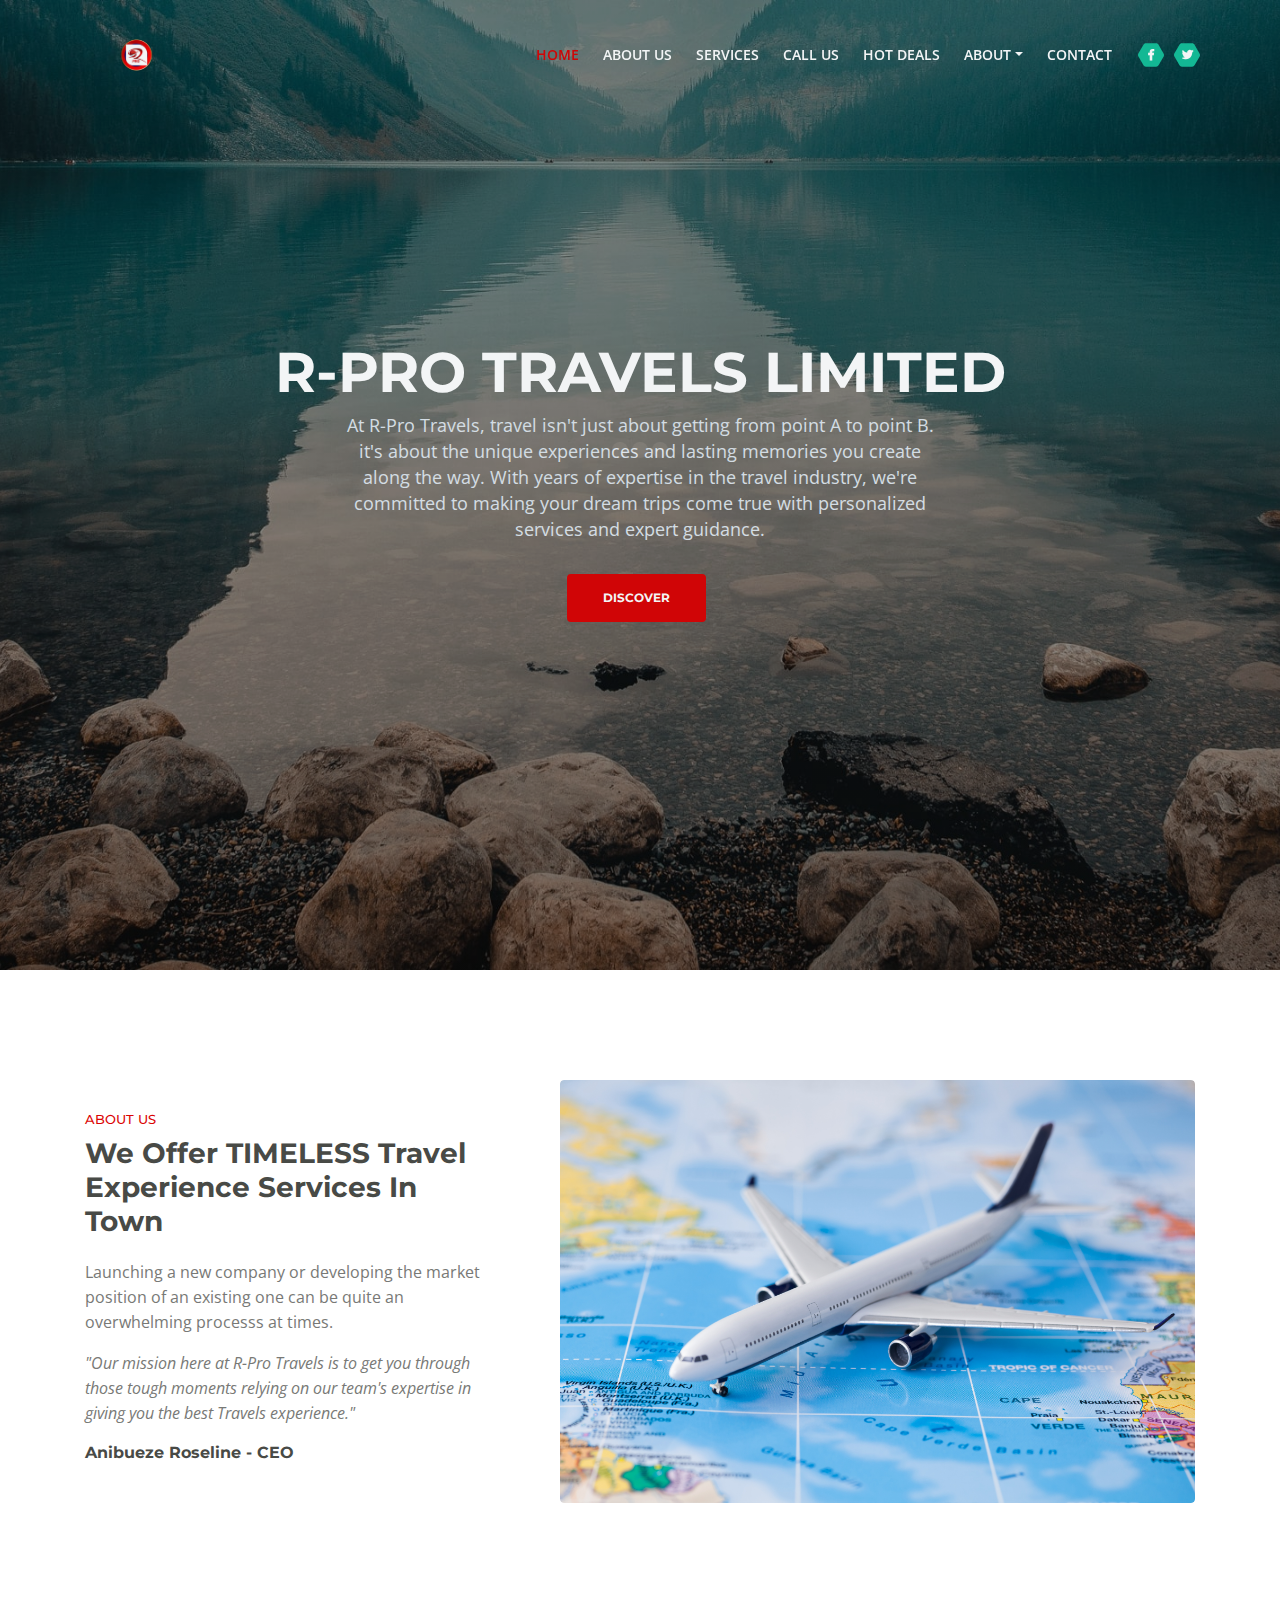
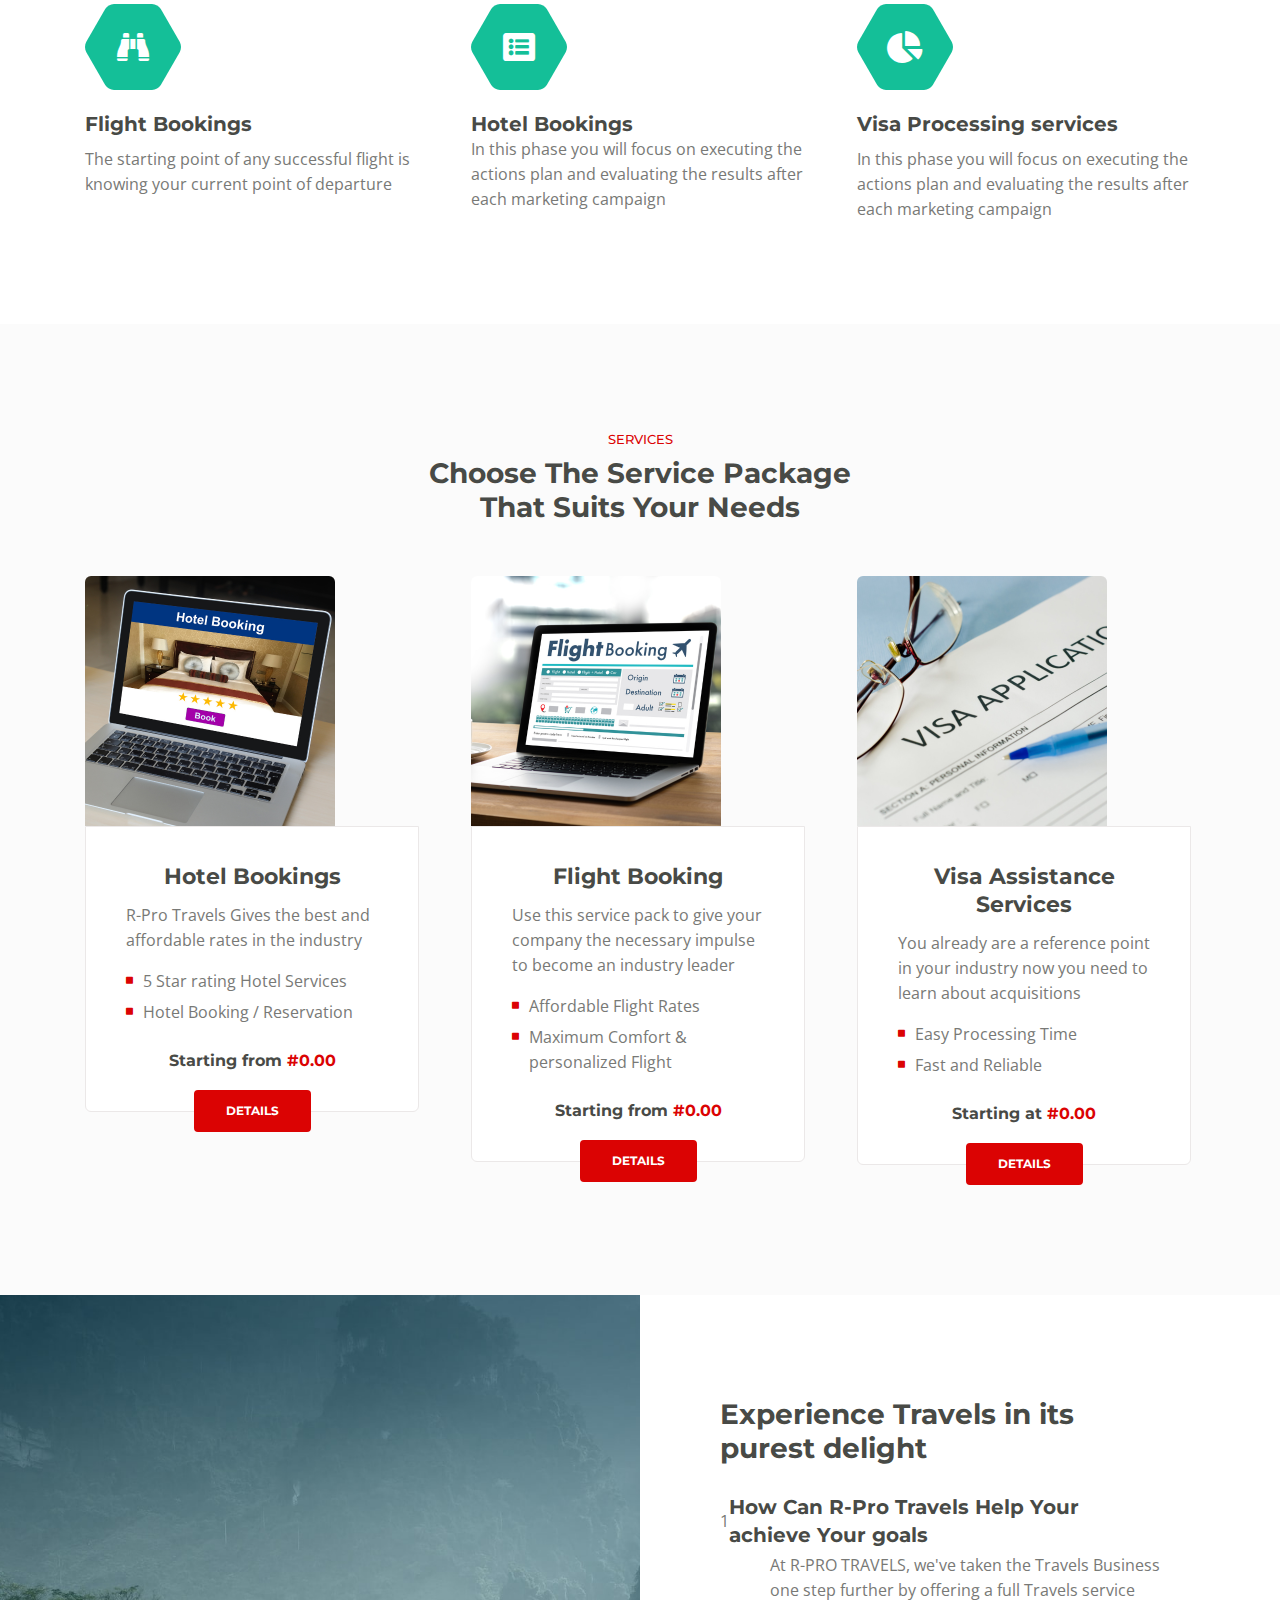
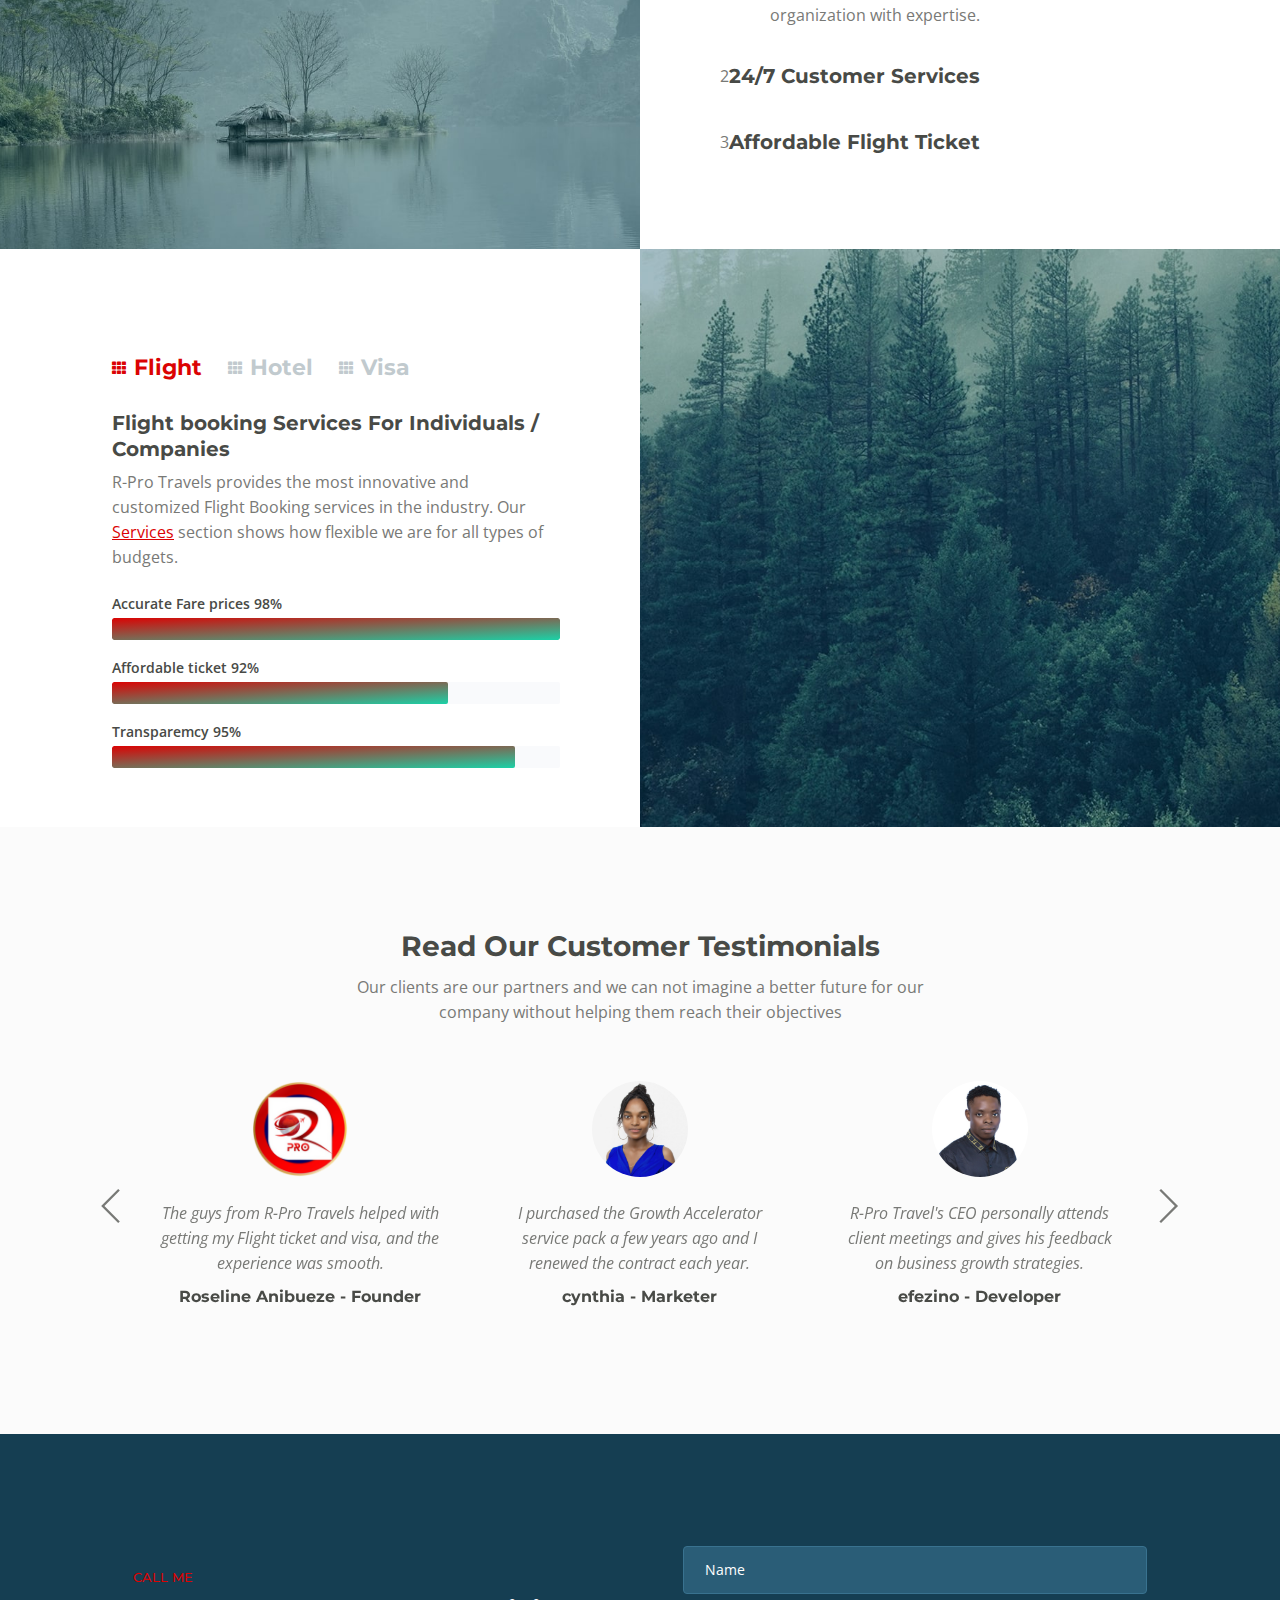
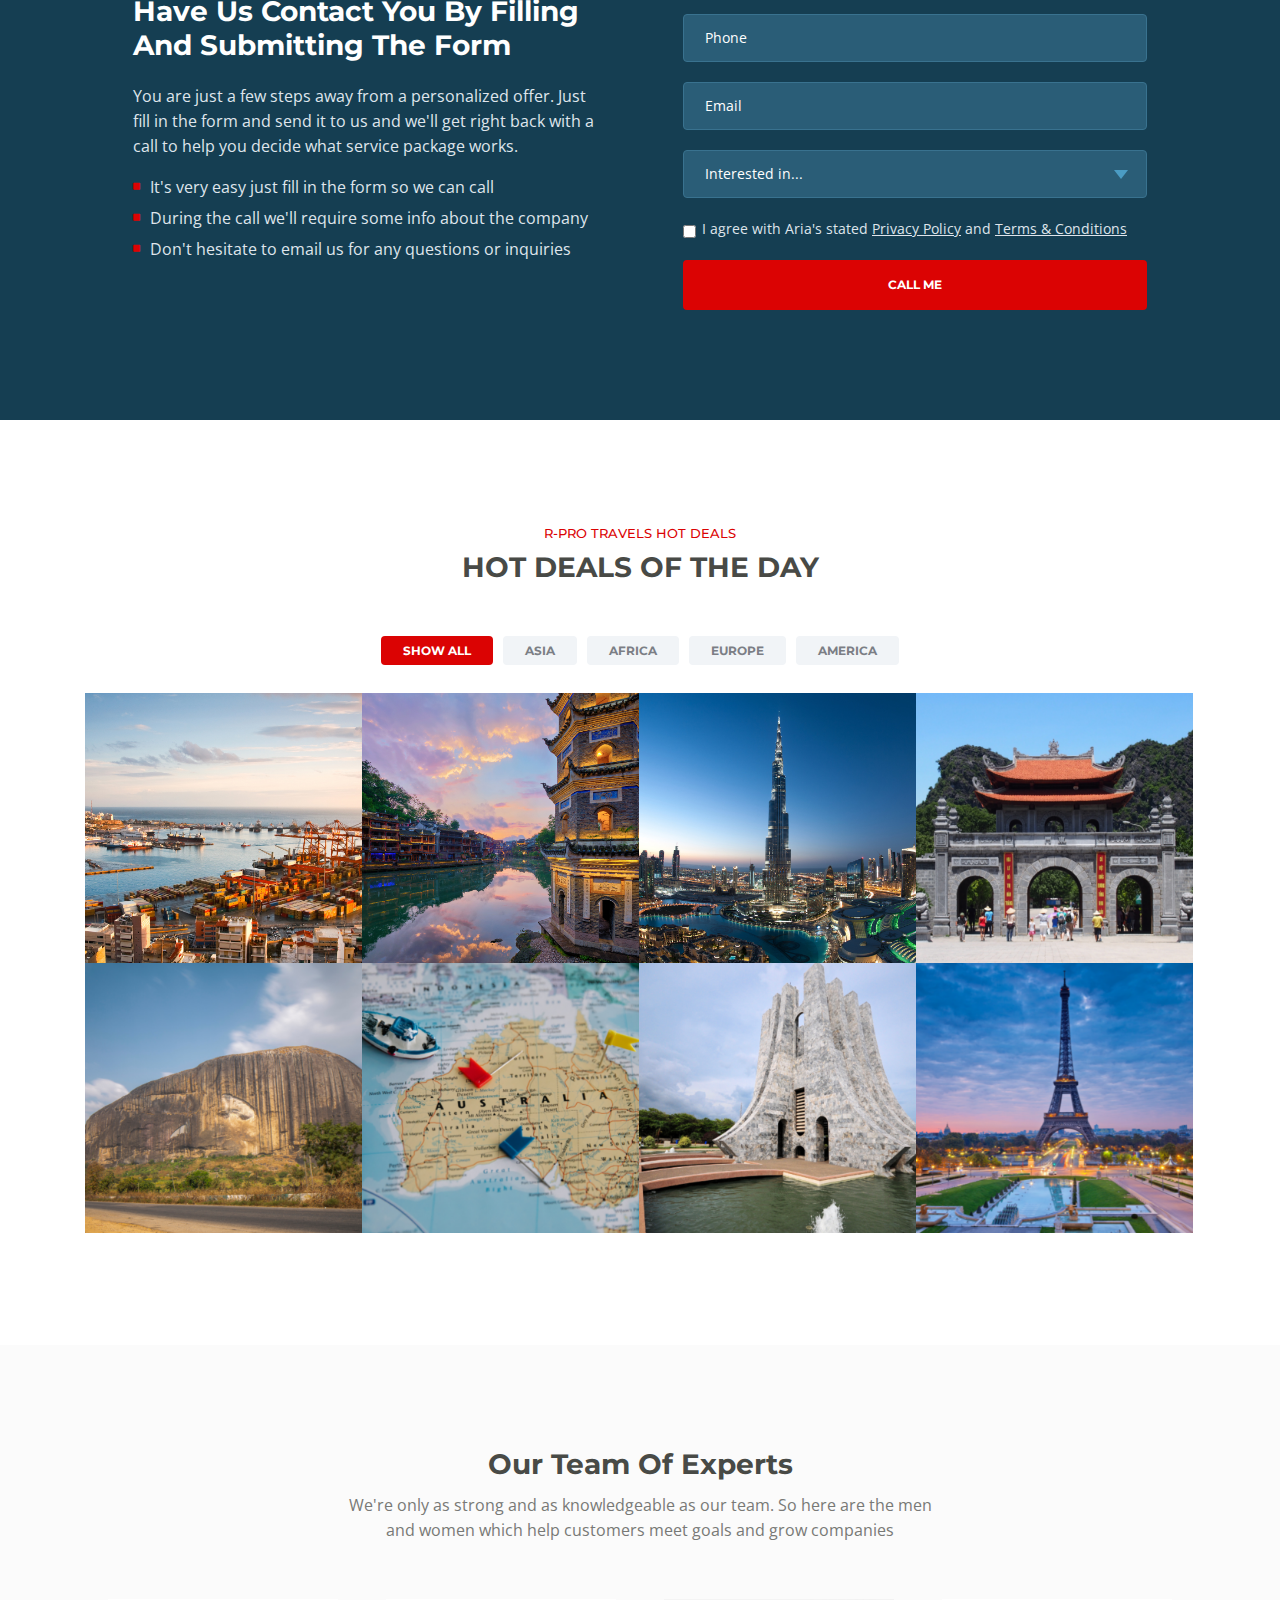
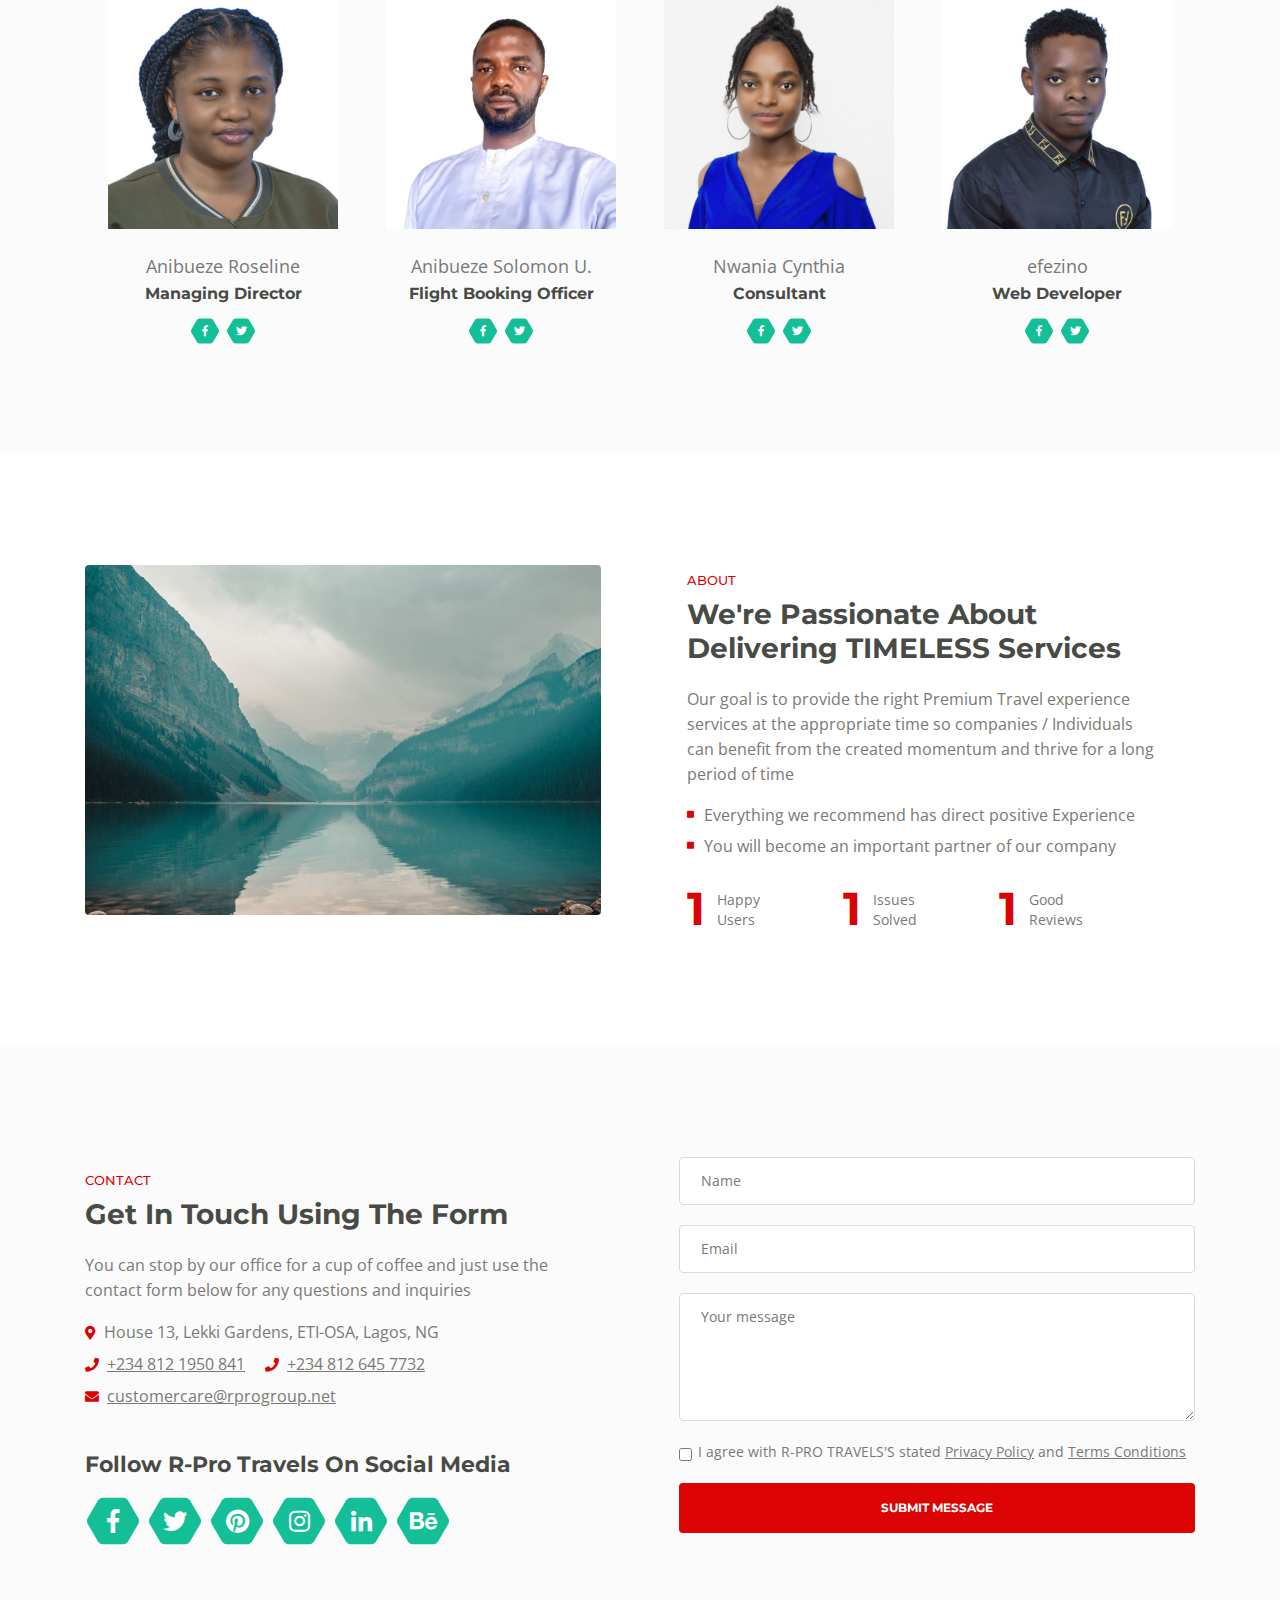
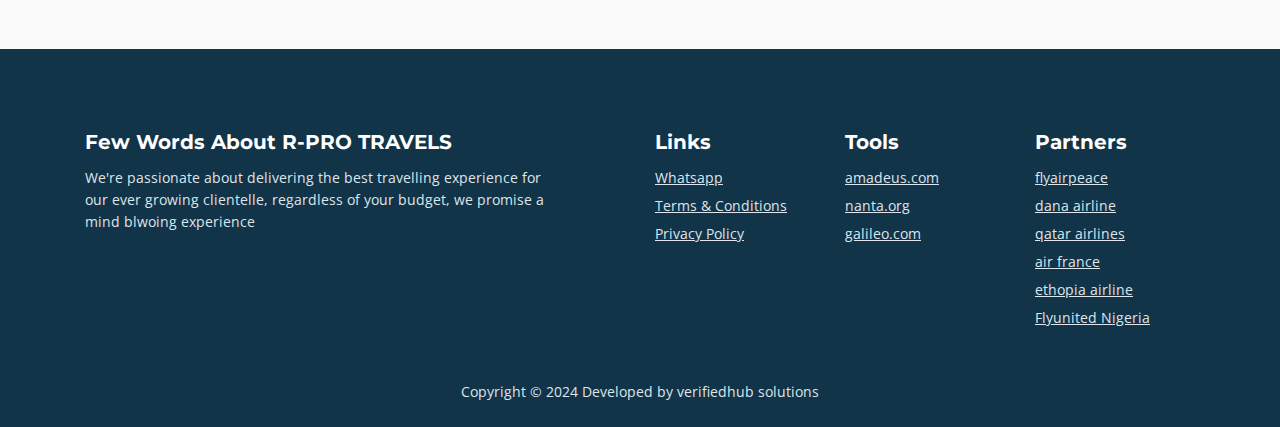
==== commit 2822a0ed: "changes made" ====
--- a/web/index.html
+++ b/web/index.html
@@ -30,7 +30,7 @@
 	<link href="css/styles.css" rel="stylesheet">
 	
 	<!-- Favicon  -->
-    <link rel="icon" href="images/favicon.png">
+    <link rel="icon" href="images/r- pro travels logo.svg">
 </head>
 <body data-spy="scroll" data-target=".fixed-top">
     
@@ -48,13 +48,13 @@
     <!-- Navbar -->
     <nav class="navbar navbar-expand-md navbar-dark navbar-custom fixed-top">
         <!-- Text Logo - Use this if you don't have a graphic logo -->
-        <!-- <a class="navbar-brand logo-text page-scroll" href="index.html">Aria</a> -->
+        <!-- <a class="navbar-brand logo-text page-scroll" href="index.html">R-Pro travelsS</a> -->
 
         <!-- Image Logo -->
-        <a class="navbar-brand logo-image" href="index.html"><img src="images/r- pro travels logo.svg" width="250px" alt="alternative"></a>
+        <a class="navbar-brand logo-image" href="index.html"><img src="images/r- pro travels logo.svg" width="500px" alt="alternative"></a>
         
         <!-- Mobile Menu Toggle Button -->
-        <button class="navbar-toggler" type="button" data-toggle="collapse" data-target="#navbarsExampleDefault" aria-controls="navbarsExampleDefault" aria-expanded="false" aria-label="Toggle navigation">
+        <button class="navbar-toggler" type="button" data-toggle="collapse" data-target="#navbarsExampleDefault" R-Pro-controls="navbarsExampleDefault" r-pro-expanded="false" r-pro-label="Toggle navigation">
             <span class="navbar-toggler-awesome fas fa-bars"></span>
             <span class="navbar-toggler-awesome fas fa-times"></span>
         </button>
@@ -75,13 +75,13 @@
                     <a class="nav-link page-scroll" href="#callMe">CALL US</a>
                 </li>
                 <li class="nav-item">
-                    <a class="nav-link page-scroll" href="#projects">PROJECTS</a>
+                    <a class="nav-link page-scroll" href="#projects">HOT DEALS</a>
                 </li>
 
                 <!-- Dropdown Menu -->          
                 <li class="nav-item dropdown">
-                    <a class="nav-link dropdown-toggle page-scroll" href="#about" id="navbarDropdown" role="button" aria-haspopup="true" aria-expanded="false">ABOUT</a>
-                    <div class="dropdown-menu" aria-labelledby="navbarDropdown">
+                    <a class="nav-link dropdown-toggle page-scroll" href="#about" id="navbarDropdown" role="button" r-pro-haspopup="true" r-pro-expanded="false">ABOUT</a>
+                    <div class="dropdown-menu" r-pro-labelledby="navbarDropdown">
                         <a class="dropdown-item" href="terms-conditions.html"><span class="item-text">TERMS CONDITIONS</span></a>
                         <div class="dropdown-items-divide-hr"></div>
                         <a class="dropdown-item" href="privacy-policy.html"><span class="item-text">PRIVACY POLICY</span></a>
@@ -119,9 +119,9 @@
                 <div class="row">
                     <div class="col-lg-12">
                         <div class="text-container">
-                            <h1>R-PRO TRAVELS <span id="js-rotating">TOURS, LIMITED</span></h1>
+                            <h1>R-PRO TRAVELS <span id="js-rotating">LIMITED,& TOURS</span></h1>
                             <p class="p-heading p-large">At R-Pro Travels, travel isn't just about getting from point A to point B. it's about the unique experiences and lasting memories you create along the way. With years of expertise in the travel industry, we're committed to making your dream trips come true with personalized services and expert guidance.</p>
-                            <a class="btn-solid-lg page-scroll" href="#intro">DISCOVER</a>
+                            <a class="btn-solid-lg page-scroll" href="#services">DISCOVER</a>
                         </div>
                     </div> <!-- end of col -->
                 </div> <!-- end of row -->
@@ -138,15 +138,15 @@
                 <div class="col-lg-5">
                     <div class="text-container">
                         <div class="section-title">ABOUT US</div>
-                        <h2>We Offer the best TIMELESS travel Services In Town</h2>
+                        <h2>We Offer TIMELESS Travel Experience Services In Town</h2>
                         <p>Launching a new company or developing the market position of an existing one can be quite an overwhelming processs at times.</p>
-                        <p class="testimonial-text">"Our mission here at Aira is to get you through those tough moments relying on our team's expertise in starting and growing companies."</p>
+                        <p class="testimonial-text">"Our mission here at R-Pro Travels is to get you through those tough moments relying on our team's expertise in giving you the best Travels experience."</p>
                         <div class="testimonial-author">Anibueze Roseline - CEO</div>
                     </div> <!-- end of text-container -->
                 </div> <!-- end of col -->
                 <div class="col-lg-7">
                     <div class="image-container">
-                        <img class="img-fluid" src="images/intro-office.jpg" alt="alternative">
+                        <img class="img-fluid" src="images/page 1.png" alt="alternative">
                     </div> <!-- end of image-container -->
                 </div> <!-- end of col -->
             </div> <!-- end of row -->
@@ -222,22 +222,22 @@
                     <!-- Card -->
                     <div class="card">
                         <div class="card-image">
-                            <img class="img-fluid" src="images/r- pro travels logo.svg" alt="alternative">
+                            <img class="img-fluid" src="images/hotel booking.png" alt="alternative">
                         </div>
                         <div class="card-body">
-                            <h3 class="card-title">Flight Bookings</h3>
+                            <h3 class="card-title">Hotel Bookings</h3>
                             <p> R-Pro Travels Gives the best and affordable rates in the industry </p>
                             <ul class="list-unstyled li-space-lg">
                                 <li class="media">
                                     <i class="fas fa-square"></i>
-                                    <div class="media-body">Visa Assistance Services</div>
+                                    <div class="media-body">5 Star rating Hotel Services</div>
                                 </li>
                                 <li class="media">
                                     <i class="fas fa-square"></i>
-                                    <div class="media-body">Hotel Reservation</div>
+                                    <div class="media-body">Hotel Booking / Reservation </div>
                                 </li>
                             </ul>
-                            <p class="price">Starting from <span>#299</span></p>
+                            <p class="price">Starting from <span>#0.00</span></p>
                         </div>
                         <div class="button-container">
                             <a class="btn-solid-reg page-scroll" href="#callMe">DETAILS</a>
@@ -248,7 +248,7 @@
                     <!-- Card -->
                     <div class="card">
                         <div class="card-image">
-                            <img class="img-fluid" src="images/r- pro travels logo.svg" alt="alternative">
+                            <img class="img-fluid" src="images/flight booking.png" alt="alternative">
                         </div>
                         <div class="card-body">
                             <h3 class="card-title">Flight Booking</h3>
@@ -260,10 +260,10 @@
                                 </li>
                                 <li class="media">
                                     <i class="fas fa-square"></i>
-                                    <div class="media-body">Maximum Comfort</div>
+                                    <div class="media-body">Maximum Comfort & personalized Flight</div>
                                 </li>
                             </ul>
-                            <p class="price">Starting from <span>#299</span></p>
+                            <p class="price">Starting from <span>#0.00</span></p>
                         </div>
                         <div class="button-container">
                             <a class="btn-solid-reg page-scroll" href="#callMe">DETAILS</a>
@@ -274,7 +274,7 @@
                     <!-- Card --> 
                     <div class="card">
                         <div class="card-image">
-                            <img class="img-fluid" src="images/r- pro travels logo.svg" alt="alternative">
+                            <img class="img-fluid" src="images/visa assistant.png" alt="alternative">
                         </div>
                         <div class="card-body">
                             <h3 class="card-title">Visa Assistance Services</h3>
@@ -289,7 +289,7 @@
                                     <div class="media-body">Fast and Reliable </div>
                                 </li>
                             </ul>
-                            <p class="price">Starting at <span>#299</span></p>
+                            <p class="price">Starting at <span>#0.00</span></p>
                         </div>
                         <div class="button-container">
                             <a class="btn-solid-reg page-scroll" href="#callMe">DETAILS</a>
@@ -314,11 +314,11 @@
                 <h2>Experience Travels in its purest delight</h2>
                 <div class="item">
                     <div id="headingOne">
-                        <span data-toggle="collapse" data-target="#collapseOne" aria-expanded="true" aria-controls="collapseOne" role="button">
+                        <span data-toggle="collapse" data-target="#collapseOne" r-pro-expanded="true" r-pro-controls="collapseOne" role="button">
                             <span class="circle-numbering">1</span><span class="accordion-title">How Can R-Pro Travels Help Your achieve Your goals</span>
                         </span>
                     </div>
-                    <div id="collapseOne" class="collapse show" aria-labelledby="headingOne" data-parent="#accordionOne">
+                    <div id="collapseOne" class="collapse show" r-pro-labelledby="headingOne" data-parent="#accordionOne">
                         <div class="accordion-body">
                             At R-PRO TRAVELS, we've taken the Travels Business one step further by offering a full Travels service organization with expertise.
                         </div>
@@ -327,7 +327,7 @@
             
                 <div class="item">
                     <div id="headingTwo">
-                        <span class="collapsed" data-toggle="collapse" data-target="#collapseTwo" aria-expanded="false" aria-controls="collapseTwo" role="button">
+                        <span class="collapsed" data-toggle="collapse" data-target="#collapseTwo" r-pro-expanded="false" r-pro-controls="collapseTwo" role="button">
                             <span class="circle-numbering">2</span><span class="accordion-title">24/7 Customer Services</span>
                         </span>
                     </div>
@@ -340,11 +340,11 @@
             
                 <div class="item">
                     <div id="headingThree">
-                        <span class="collapsed" data-toggle="collapse" data-target="#collapseThree" aria-expanded="false" aria-controls="collapseThree" role="button">
+                        <span class="collapsed" data-toggle="collapse" data-target="#collapseThree" r-pro-expanded="false" r-pro-controls="collapseThree" role="button">
                             <span class="circle-numbering">3</span><span class="accordion-title">Affordable Flight Ticket </span>
                         </span>
                     </div>
-                    <div id="collapseThree" class="collapse" aria-labelledby="headingThree" data-parent="#accordionOne">
+                    <div id="collapseThree" class="collapse" r-pro-labelledby="headingThree" data-parent="#accordionOne">
                         <div class="accordion-body">
                             An awesome online marketing plan won't save your bad product but paired with a good product, the sky is the limit for what can be achieved.
                         </div>
@@ -364,24 +364,24 @@
             <div class="tabs-container">
                 
                 <!-- Tabs Links -->
-                <ul class="nav nav-tabs" id="ariaTabs" role="tablist">
+                <ul class="nav nav-tabs" id="r-proTabs" role="tablist">
                     <li class="nav-item">
-                        <a class="nav-link active" id="nav-tab-1" data-toggle="tab" href="#tab-1" role="tab" aria-controls="tab-1" aria-selected="true"><i class="fas fa-th"></i> Flight</a>
+                        <a class="nav-link active" id="nav-tab-1" data-toggle="tab" href="#tab-1" role="tab" r-pro-controls="tab-1" r-pro-selected="true"><i class="fas fa-th"></i> Flight</a>
                     </li>
                     <li class="nav-item">
-                        <a class="nav-link" id="nav-tab-2" data-toggle="tab" href="#tab-2" role="tab" aria-controls="tab-2" aria-selected="false"><i class="fas fa-th"></i> Hotel</a>
+                        <a class="nav-link" id="nav-tab-2" data-toggle="tab" href="#tab-2" role="tab" r-pro-controls="tab-2" r-pro-selected="false"><i class="fas fa-th"></i> Hotel</a>
                     </li>
                     <li class="nav-item">
-                        <a class="nav-link" id="nav-tab-3" data-toggle="tab" href="#tab-3" role="tab" aria-controls="tab-3" aria-selected="false"><i class="fas fa-th"></i> Visa</a>
+                        <a class="nav-link" id="nav-tab-3" data-toggle="tab" href="#tab-3" role="tab" r-pro-controls="tab-3" r-pro-selected="false"><i class="fas fa-th"></i> Visa</a>
                     </li>
                 </ul>
                 <!-- end of tabs links -->
                 
                 <!-- Tabs Content -->
-                <div class="tab-content" id="ariaTabsContent">
+                <div class="tab-content" id="r-proTabsContent">
 
                     <!-- Tab -->
-                    <div class="tab-pane fade show active" id="tab-1" role="tabpanel" aria-labelledby="tab-1">
+                    <div class="tab-pane fade show active" id="tab-1" role="tabpanel" r-pro-labelledby="tab-1">
                         <h4>Flight booking Services For Individuals / Companies</h4>
                         <p>R-Pro Travels provides the most innovative and customized Flight Booking services in the industry. Our <a class="green page-scroll" href="#services">Services</a> section shows how flexible we are for all types of budgets.</p>
                         
@@ -389,15 +389,15 @@
                         <div class="progress-container">
                             <div class="title">Accurate Fare prices 98%</div>
                             <div class="progress">
-                                <div class="progress-bar first" role="progressbar" aria-valuenow="0" aria-valuemin="0" aria-valuemax="100"></div>
+                                <div class="progress-bar first" role="progressbar" r-pro-valuenow="0" r-pro-valuemin="0" r-pro-valuemax="100"></div>
                             </div>
                             <div class="title">Affordable ticket 92%</div>
                             <div class="progress">
-                                <div class="progress-bar second" role="progressbar" aria-valuenow="75" aria-valuemin="0" aria-valuemax="100"></div>
+                                <div class="progress-bar second" role="progressbar" r-pro-valuenow="75" r-pro-valuemin="0" r-pro-valuemax="100"></div>
                             </div>
                             <div class="title">Transparemcy 95%</div>
                             <div class="progress">
-                                <div class="progress-bar third" role="progressbar" aria-valuenow="90" aria-valuemin="0" aria-valuemax="100"></div>
+                                <div class="progress-bar third" role="progressbar" r-pro-valuenow="90" r-pro-valuemin="0" r-pro-valuemax="100"></div>
                             </div>
                         </div> <!-- end of progress-container -->
                         <!-- end of progress bars -->
@@ -406,7 +406,7 @@
                     <!-- end of tab -->
 
                     <!-- Tab -->
-                    <div class="tab-pane fade" id="tab-2" role="tabpanel" aria-labelledby="tab-2">
+                    <div class="tab-pane fade" id="tab-2" role="tabpanel" r-pro-labelledby="tab-2">
                         <ul class="list-unstyled li-space-lg first">
                             <li class="media">
                                 <div class="media-bullet">1</div>
@@ -439,9 +439,9 @@
                     <!-- end of tab -->
 
                     <!-- Tab -->
-                    <div class="tab-pane fade" id="tab-3" role="tabpanel" aria-labelledby="tab-3">
+                    <div class="tab-pane fade" id="tab-3" role="tabpanel" r-pro-labelledby="tab-3">
                         <p><strong>We strive to achieve</strong> 100% customer satisfaction for both types of customers: hiring companies and job seekers. Types of customers: <a class="green" href="#your-link">with huge potential</a></p>
-                        <p><strong>Our goal is to help</strong> your company achieve its full potential and establish long term stability for <a class="green" href="#your-link">the stakeholders</a></p>
+                        <p><strong>Our goal is to help</strong> clients achieve Maximum Comfort and establish long term stability for <a class="green" href="#your-link">a LIFE-TIME</a></p>
                         <ul class="list-unstyled li-space-lg">
                             <li class="media">
                                 <i class="fas fa-square"></i>
@@ -449,15 +449,15 @@
                             </li>
                             <li class="media">
                                 <i class="fas fa-square"></i>
-                                <div class="media-body">We'll get back to you with an initial estimate soon</div>
+                                <div class="media-body">We'll get back to you within minutes</div>
                             </li>
                             <li class="media">
                                 <i class="fas fa-square"></i>
-                                <div class="media-body">Get ready to see results even after only 30 days</div>
+                                <div class="media-body">Get ready to receive value for your money</div>
                             </li>
                             <li class="media">
                                 <i class="fas fa-square"></i>
-                                <div class="media-body">Ask for a quote and start improving your business</div>
+                                <div class="media-body">Deliver the best RATES in the business </div>
                             </li>
                             <li class="media">
                                 <i class="fas fa-square"></i>
@@ -498,8 +498,8 @@
                                     <div class="card">
                                         <img class="card-image" src="images/r-pro group logo.png" alt="alternative">
                                         <div class="card-body">
-                                            <div class="testimonial-text">The guys from Aria helped with getting my business off the ground and turning into a profitable company.</div>
-                                            <div class="testimonial-author">Jude Thorn - Founder</div>
+                                            <div class="testimonial-text">The guys from R-Pro Travels helped with getting my Flight ticket and visa, and the experience was smooth.</div>
+                                            <div class="testimonial-author">Roseline Anibueze - Founder</div>
                                         </div>
                                     </div>
                                 </div> <!-- end of swiper-slide -->
@@ -508,10 +508,10 @@
                                 <!-- Slide -->
                                 <div class="swiper-slide">
                                     <div class="card">
-                                        <img class="card-image" src="images/r-pro group logo.png" alt="alternative">
+                                        <img class="card-image" src="images/cynthia.png" alt="alternative">
                                         <div class="card-body">
                                             <div class="testimonial-text">I purchased the Growth Accelerator service pack a few years ago and I renewed the contract each year. </div>
-                                            <div class="testimonial-author">Marsha Singer - Marketer</div>
+                                            <div class="testimonial-author">cynthia - Marketer</div>
                                         </div>
                                     </div>        
                                 </div> <!-- end of swiper-slide -->
@@ -520,10 +520,10 @@
                                 <!-- Slide -->
                                 <div class="swiper-slide">
                                     <div class="card">
-                                        <img class="card-image" src="images/r-pro group logo.png" alt="alternative">
+                                        <img class="card-image" src="images/efe.png" alt="alternative">
                                         <div class="card-body">
-                                            <div class="testimonial-text">Aria's CEO personally attends client meetings and gives his feedback on business growth strategies.</div>
-                                            <div class="testimonial-author">Roy Smith - Developer</div>
+                                            <div class="testimonial-text">R-Pro Travel's CEO personally attends client meetings and gives his feedback on business growth strategies.</div>
+                                            <div class="testimonial-author"> efezino - Developer</div>
                                         </div>
                                     </div>        
                                 </div> <!-- end of swiper-slide -->
@@ -532,10 +532,10 @@
                                 <!-- Slide -->
                                 <div class="swiper-slide">
                                     <div class="card">
-                                        <img class="card-image" src="images/r-pro group logo.png" alt="alternative">
+                                        <img class="card-image" src="images/solomon.png" alt="alternative">
                                         <div class="card-body">
                                             <div class="testimonial-text">At the beginning I thought the prices are a little high for what they offer but they over deliver each and every time.</div>
-                                            <div class="testimonial-author">Ronald Spice - Owner</div>
+                                            <div class="testimonial-author">Solomon - Operational Manager</div>
                                         </div>
                                     </div>
                                 </div> <!-- end of swiper-slide -->
@@ -544,10 +544,10 @@
                                 <!-- Slide -->
                                 <div class="swiper-slide">
                                     <div class="card">
-                                        <img class="card-image" src="images/r-pro group logo.png" alt="alternative">
+                                        <img class="card-image" src="images/roseline anibueze.png" alt="alternative">
                                         <div class="card-body">
                                             <div class="testimonial-text">I recommend Aria to every business owner or growth leader that wants to take his company to the next level.</div>
-                                            <div class="testimonial-author">Lindsay Rune - Manager</div>
+                                            <div class="testimonial-author">Ursular Ude - General Manager</div>
                                         </div>
                                     </div>        
                                 </div> <!-- end of swiper-slide -->
@@ -745,10 +745,10 @@
                 <h3>China</h3>
                 <hr class="line-heading">
                 <h6>Brief History</h6>
-                <p>Need a solid foundation for your business growth plans? Aria will help you manage sales and meet your current needs</p>
-                <p>By offering the best professional services and quality products in the market. Don't hesitate and get in touch with us.</p>
+                <p>China, a land of rich history, ancient traditions, and cutting-edge technology, offers an incredible blend of past and future. Home to one of the world’s oldest civilizations, it boasts wonders like the Great Wall, the Forbidden City, and the Terracotta Army. Modern cities like Shanghai and Beijing are global powerhouses, where towering skyscrapers meet centuries-old temples.</p>
+                <p>With diverse landscapes, including the Yangtze River, the picturesque Guilin Mountains, and the Gobi Desert, China presents a breathtaking array of experiences for any traveler.</p>
                 <div class="testimonial-container">
-                    <p class="testimonial-text">Need a solid foundation for your business growth plans? Aria will help you manage sales and meet your current requirements.</p>
+                    <p class="testimonial-text">Need a solid foundation for your ? Aria will help you manage sales and meet your current requirements.</p>
                     <p class="testimonial-author">General Manager</p>
                 </div>
                 <a class="btn-solid-reg" href="#your-link">DETAILS</a> <a class="btn-outline-reg mfp-close as-button" href="#projects">BACK</a> 
@@ -762,7 +762,7 @@
         <div class="row">
             <button title="Close (Esc)" type="button" class="mfp-close x-button">×</button>
             <div class="col-lg-8">
-                <img class="img-fluid" src="images/Dubai.png" alt="alternative">
+                <img class="img-fluid" src="images/dubia.png" alt="alternative">
             </div> <!-- end of col -->
             <div class="col-lg-4">
                 <h3>Dubai</h3>
@@ -774,7 +774,7 @@
                     <p class="testimonial-text">Need a solid foundation for your business growth plans? Aria will help you manage sales and meet your current requirements.</p>
                     <p class="testimonial-author">General Manager</p>
                 </div>
-                <a class="btn-solid-reg" href="#your-link">DETAILS</a> <a class="btn-outline-reg mfp-close as-button" href="#projects">BACK</a> 
+                <a class="btn-solid-reg" href="#your-link">DETAILS</a> <a class="btn-outline-reg mfp-close as-button" href="index.html">BACK</a> 
             </div> <!-- end of col -->
         </div> <!-- end of row -->
     </div> <!-- end of lightbox-basic -->
@@ -785,14 +785,14 @@
         <div class="row">
             <button title="Close (Esc)" type="button" cl    ass="mfp-close x-button">×</button>
             <div class="col-lg-8">
-                <img class="img-fluid" src="images/Japan.png" alt="alternative">
+                <img class="img-fluid" src="images/logo.svg" alt="alternative">
             </div> <!-- end of col -->
             <div class="col-lg-4">
                 <h3>Japan</h3>
                 <hr class="line-heading">
                 <h6>Brief History</h6>
-                <p>Need a solid foundation for your business growth plans? Aria will help you manage sales and meet your current needs</p>
-                <p>By offering the best professional services and quality products in the market. Don't hesitate and get in touch with us.</p>
+                <p>Need a solid foundation for your business growth plans? R-pro Travels will <br>help you manage sales and meet your current needs</p>
+                <p>By offering the best professional services and quality products in the market. <br>Don't hesitate and get in touch with us.</p>
                 <div class="testimonial-container">
                     <p class="testimonial-text">Need a solid foundation for your business growth plans? Aria will help you manage sales and meet your current requirements.</p>
                     <p class="testimonial-author">General Manager</p>
@@ -912,19 +912,19 @@
                     <!-- Team Member -->
                     <div class="team-member">
                         <div class="image-wrapper">
-                            <img class="img-fluid" src="images/md website logo.png" alt="alternative">
+                            <img class="img-fluid" src="images/roseline anibueze.png" alt="alternative">
                         </div> <!-- end of image-wrapper -->
                         <p class="p-large">Anibueze Roseline</p>
                         <p class="job-title">Managing Director</p>
                         <span class="social-icons">
                             <span class="fa-stack">
-                                <a href="#your-link">
+                                <a href="https://facebook.com/RProTravels">
                                     <span class="hexagon"></span>
                                     <i class="fab fa-facebook-f fa-stack-1x"></i>
                                 </a>
                             </span>
                             <span class="fa-stack">
-                                <a href="#your-link">
+                                <a href="https://twitter.com/RProTravels">
                                     <span class="hexagon"></span>
                                     <i class="fab fa-twitter fa-stack-1x"></i>
                                 </a>
@@ -936,19 +936,19 @@
                     <!-- Team Member -->
                     <div class="team-member">
                         <div class="image-wrapper">
-                            <img class="img-fluid" src="images/md website logo.png" alt="alternative">
+                            <img class="img-fluid" src="images/solomon.png" alt="alternative">
                         </div> <!-- end of image wrapper -->
-                        <p class="p-large">Veronique Smith</p>
-                        <p class="job-title">Business Developer</p>
+                        <p class="p-large">Anibueze Solomon U.</p>
+                        <p class="job-title">Flight Booking Officer</p>
                         <span class="social-icons">
                             <span class="fa-stack">
-                                <a href="#your-link">
+                                <a href="https://facebook.com/RProTravels">
                                     <span class="hexagon"></span>
                                     <i class="fab fa-facebook-f fa-stack-1x"></i>
                                 </a>
                             </span>
                             <span class="fa-stack">
-                                <a href="#your-link">
+                                <a href="https://twitter.com/RProTravels">
                                     <span class="hexagon"></span>
                                     <i class="fab fa-twitter fa-stack-1x"></i>
                                 </a>
@@ -960,19 +960,19 @@
                     <!-- Team Member -->
                     <div class="team-member">
                         <div class="image-wrapper">
-                            <img class="img-fluid" src="images/md website logo.png" alt="alternative">
+                            <img class="img-fluid" src="images/cynthia.png" alt="alternative">
                         </div> <!-- end of image wrapper -->
-                        <p class="p-large">Chris Zimerman</p>
-                        <p class="job-title">Online Marketer</p>
+                        <p class="p-large">Nwania Cynthia</p>
+                        <p class="job-title">Consultant</p>
                         <span class="social-icons">
                             <span class="fa-stack">
-                                <a href="#your-link">
+                                <a href="https://facebook.com/RProTravels">
                                     <span class="hexagon"></span>
                                     <i class="fab fa-facebook-f fa-stack-1x"></i>
                                 </a>
                             </span>
                             <span class="fa-stack">
-                                <a href="#your-link">
+                                <a href="https://twitter.com/RProTravels">
                                     <span class="hexagon"></span>
                                     <i class="fab fa-twitter fa-stack-1x"></i>
                                 </a>
@@ -984,19 +984,19 @@
                     <!-- Team Member -->
                     <div class="team-member">
                         <div class="image-wrapper">
-                            <img class="img-fluid" src="images/md website logo.png" alt="alternative">
+                            <img class="img-fluid" src="images/efe.png" alt="alternative">
                         </div> <!-- end of image wrapper -->
-                        <p class="p-large">Mary Villalonga</p>
-                        <p class="job-title">Community Manager</p>
+                        <p class="p-large">efezino</p>
+                        <p class="job-title">Web Developer</p>
                         <span class="social-icons">
                             <span class="fa-stack">
-                                <a href="#your-link">
+                                <a href="https://facebook.com/RProTravels">
                                     <span class="hexagon"></span>
                                     <i class="fab fa-facebook-f fa-stack-1x"></i>
                                 </a>
                             </span>
                             <span class="fa-stack">
-                                <a href="#your-link">
+                                <a href="https://twitter.com/RProTravels">
                                     <span class="hexagon"></span>
                                     <i class="fab fa-twitter fa-stack-1x"></i>
                                 </a>
@@ -1025,11 +1025,11 @@
                     <div class="text-container">
                         <div class="section-title">ABOUT</div>
                         <h2>We're Passionate About Delivering TIMELESS Services</h2>
-                        <p>Our goal is to provide the right business growth services at the appropriate time so companies can benefit from the created momentum and thrive for a long period of time</p>
+                        <p>Our goal is to provide the right Premium Travel experience services at the appropriate time so companies / Individuals can benefit from the created momentum and thrive for a long period of time</p>
                         <ul class="list-unstyled li-space-lg">
                             <li class="media">
                                 <i class="fas fa-square"></i>
-                                <div class="media-body">Everything we recommend has direct positive impact</div>
+                                <div class="media-body">Everything we recommend has direct positive Experience</div>
                             </li>
                             <li class="media">
                                 <i class="fas fa-square"></i>
@@ -1077,40 +1077,40 @@
                             <li><i class="fas fa-phone"></i><a href="tel:003024630820">+234 812 645 7732</a></li>
                             <li><i class="fas fa-envelope"></i><a href="mailto:support@rprotravels.com">customercare@rprogroup.net</a></li>
                         </ul>
-                        <h3>Follow Aria On Social Media</h3>
+                        <h3>Follow R-Pro Travels On Social Media</h3>
 
                         <span class="fa-stack">
-                            <a href="#your-link">
+                            <a href="#https://facebook.com/RProTravels">
                                 <span class="hexagon"></span>
                                 <i class="fab fa-facebook-f fa-stack-1x"></i>
                             </a>
                         </span>
                         <span class="fa-stack">
-                            <a href="#your-link">
+                            <a href="#https://twitter.com/RProTravels">
                                 <span class="hexagon"></span>
                                 <i class="fab fa-twitter fa-stack-1x"></i>
                             </a>
                         </span>
                         <span class="fa-stack">
-                            <a href="#your-link">
+                            <a href="#https://pinterest.com/RProTravels">
                                 <span class="hexagon"></span>
                                 <i class="fab fa-pinterest fa-stack-1x"></i>
                             </a>
                         </span>
                         <span class="fa-stack">
-                            <a href="#your-link">
+                            <a href="#https://instagram.com/RProTravels">
                                 <span class="hexagon"></span>
                                 <i class="fab fa-instagram fa-stack-1x"></i>
                             </a>
                         </span>
                         <span class="fa-stack">
-                            <a href="#your-link">
+                            <a href="#https://linkedin.com/company/RProTravels">
                                 <span class="hexagon"></span>
                                 <i class="fab fa-linkedin-in fa-stack-1x"></i>
                             </a>
                         </span>
                         <span class="fa-stack">
-                            <a href="#your-link">
+                            <a href="#https://behance.net/RProTravels">
                                 <span class="hexagon"></span>
                                 <i class="fab fa-behance fa-stack-1x"></i>
                             </a>
@@ -1163,7 +1163,7 @@
                 <div class="col-md-6">
                     <div class="text-container about">
                         <h4>Few Words About R-PRO TRAVELS</h4>
-                        <p class="white">We're passionate about delivering the best business growth services for companies just starting out as startups or industry players that have established their market position a long tima ago.</p>
+                        <p class="white">We're passionate about delivering the best travelling experience for our ever growing clientelle, regardless of your budget, we promise a mind blwoing experience</p>
                     </div> <!-- end of text-container -->
                 </div> <!-- end of col -->
                 <div class="col-md-2">
@@ -1171,7 +1171,7 @@
                         <h4>Links</h4>
                         <ul class="list-unstyled li-space-lg white">
                             <li>
-                                <a class="white" href="#your-link">startupguide.com</a>
+                                <a class="white" href="#your-link">Whatsapp</a>
                             </li>
                             <li>
                                 <a class="white" href="terms-conditions.html">Terms & Conditions</a>
@@ -1187,13 +1187,13 @@
                         <h4>Tools</h4>
                         <ul class="list-unstyled li-space-lg">
                             <li>
-                                <a class="white" href="#your-link">businessgrowth.com</a>
+                                <a class="white" href="#https://amadeus.com">amadeus.com</a>
                             </li>
                             <li>
-                               <a class="white" href="#your-link">influencers.com</a>
-                            </li>
-                            <li class="media">
-                                <a class="white" href="#your-link">optimizer.net</a>
+                               <a class="white" href="#https://nanta.org">nanta.org</a>
+                            </li>
+                            <li class="media">
+                                <a class="white" href="#https://galileo.com">galileo.com</a>
                             </li>
                         </ul>
                     </div> <!-- end of text-container -->
@@ -1203,13 +1203,22 @@
                         <h4>Partners</h4>
                         <ul class="list-unstyled li-space-lg">
                             <li>
-                                <a class="white" href="#your-link">unicorns.com</a>
+                                <a class="white" href="#https://flyairpeace.com">flyairpeace</a>
                             </li>
                             <li>
-                                <a class="white" href="#your-link">staffmanager.com</a>
+                                <a class="white" href="#https://flydanaair.com">dana airline</a>
                             </li>
                             <li>
-                                <a class="white" href="#your-link">association.gov</a>
+                                <a class="white" href="#https://qatarairways.com">qatar airlines</a>
+                            </li>
+                            <li>
+                                <a class="white" href="#https://wwws.airfrance.ng/">air france</a>
+                            </li>
+                            <li>
+                                <a class="white" href="#https://www.ethiopianairlines.com/">ethopia airline</a>
+                            </li>
+                            <li>
+                                <a class="white" href="#https://flyunitednigeria.com/">Flyunited Nigeria</a>
                             </li>
                         </ul>
                     </div> <!-- end of text-container -->
@@ -1225,7 +1234,7 @@
         <div class="container">
             <div class="row">
                 <div class="col-lg-12">
-                    <p class="p-small">Copyright © 2024 <a href="https://RPROGROUP.nG">Developed by R-pro GROUP</a></p>
+                    <p class="p-small">Copyright © 2024 <a href="https://RPROGROUP.net">Developed by verifiedhub solutions</a></p>
                 </div> <!-- end of col -->
             </div> <!-- enf of row -->
         </div> <!-- end of container -->
